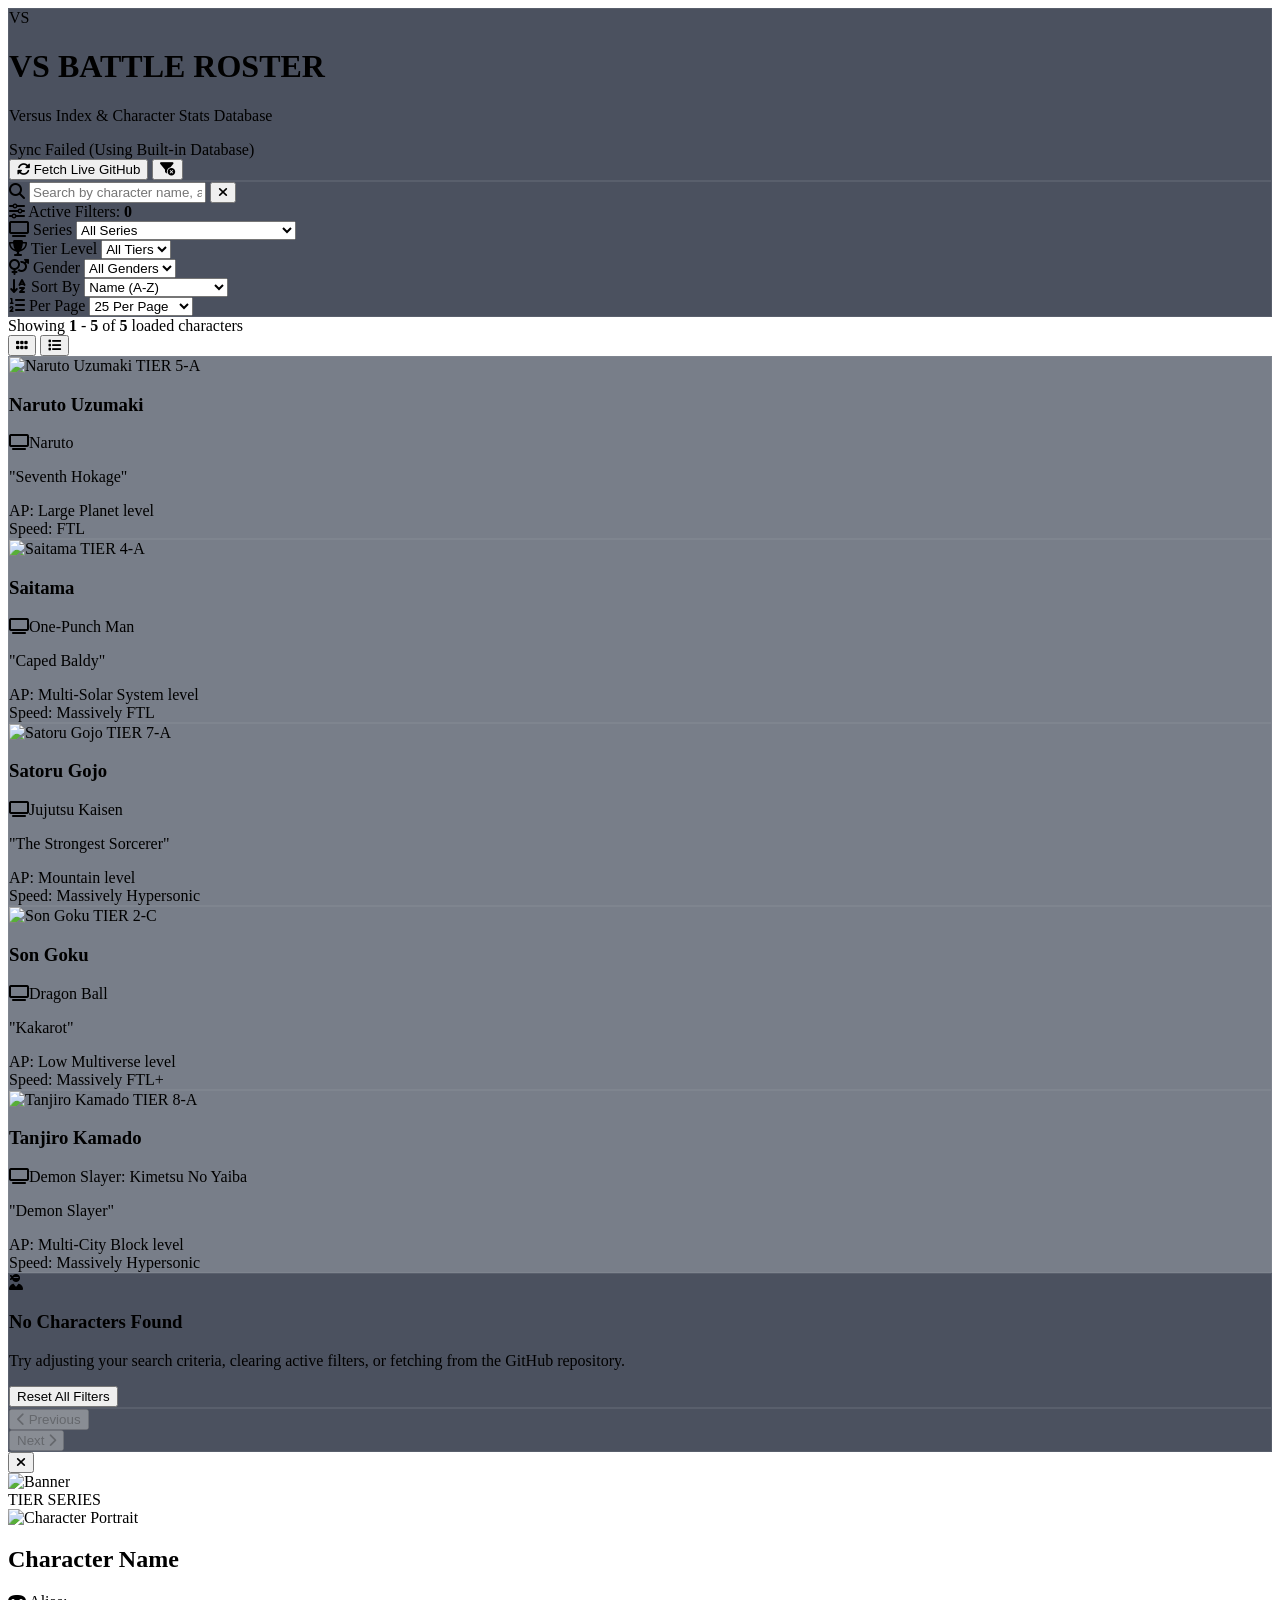
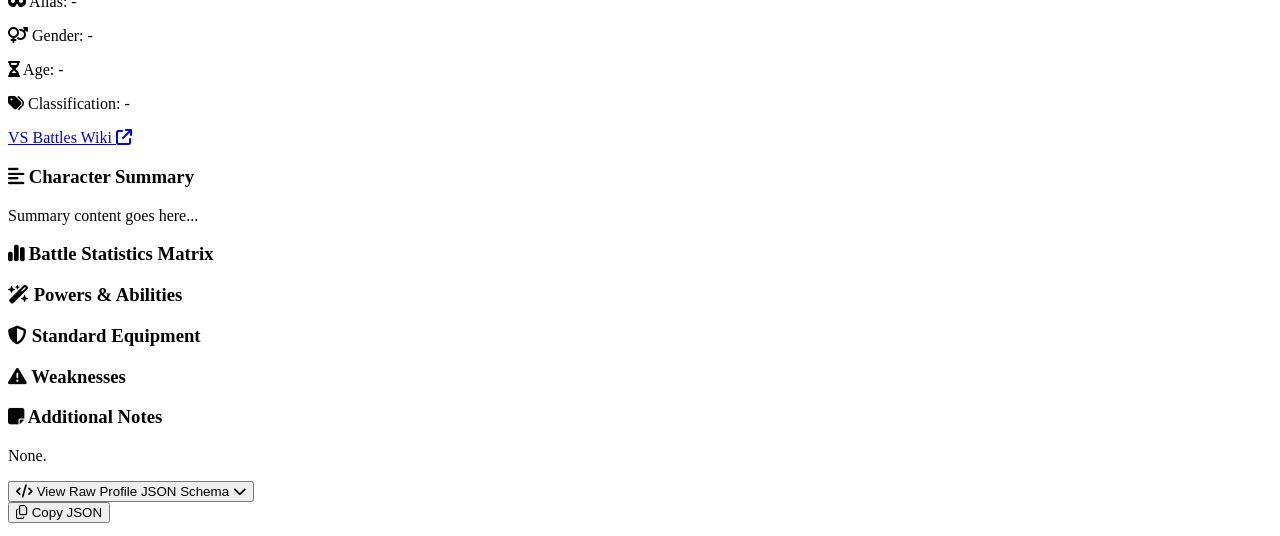
==== roster/index.html @ f18ead11 "roster page test" ====
<!DOCTYPE html>
<html lang="en" class="dark">
<head>
    <meta charset="UTF-8">
    <meta name="viewport" content="width=device-width, initial-scale=1.0">
    <title>VS Battle - Character Roster Database</title>
    <script src="https://cdn.tailwindcss.com"></script>
    <link rel="stylesheet" href="https://cdnjs.cloudflare.com/ajax/libs/font-awesome/6.4.0/css/all.min.css">
    <link rel="preconnect" href="https://fonts.googleapis.com">
    <link rel="preconnect" href="https://fonts.gstatic.com" crossorigin>
    <link href="https://fonts.googleapis.com/css2?family=Inter:wght@300;400;500;600;700;800&family=Orbitron:wght@600;800;900&family=Rajdhani:wght@500;600;700&display=swap" rel="stylesheet">
    
    <script>
        tailwind.config = {
            darkMode: 'class',
            theme: {
                extend: {
                    colors: {
                        brand: {
                            50: '#f0f6ff',
                            100: '#e0edff',
                            500: '#3b82f6',
                            600: '#2563eb',
                            700: '#1d4ed8',
                            900: '#0f172a',
                            950: '#030712'
                        },
                        tier: {
                            boundless: '#dc2626',
                            outerversal: '#eab308',
                            hyperversal: '#f59e0b',
                            multiversal: '#a855f7',
                            universal: '#6366f1',
                            stellar: '#06b6d4',
                            planetary: '#10b981',
                            tectonic: '#84cc16',
                            urban: '#eab308',
                            building: '#f97316',
                            human: '#94a3b8'
                        }
                    },
                    fontFamily: {
                        sans: ['Inter', 'sans-serif'],
                        display: ['Orbitron', 'sans-serif'],
                        tech: ['Rajdhani', 'sans-serif']
                    }
                }
            }
        }
    </script>
    
    <style>
        .custom-scrollbar::-webkit-scrollbar {
            width: 6px;
            height: 6px;
        }
        .custom-scrollbar::-webkit-scrollbar-track {
            background: rgba(15, 23, 42, 0.6);
        }
        .custom-scrollbar::-webkit-scrollbar-thumb {
            background: #334155;
            border-radius: 4px;
        }
        .custom-scrollbar::-webkit-scrollbar-thumb:hover {
            background: #475569;
        }
        .glass-panel {
            background: rgba(15, 23, 42, 0.75);
            backdrop-filter: blur(12px);
            -webkit-backdrop-filter: blur(12px);
            border: 1px solid rgba(255, 255, 255, 0.08);
        }
        .glass-card {
            background: rgba(30, 41, 59, 0.6);
            backdrop-filter: blur(8px);
            border: 1px solid rgba(255, 255, 255, 0.05);
            transition: all 0.25s cubic-bezier(0.4, 0, 0.2, 1);
        }
        .glass-card:hover {
            transform: translateY(-4px);
            border-color: rgba(59, 130, 246, 0.4);
            box-shadow: 0 12px 24px -10px rgba(0, 0, 0, 0.5), 0 0 15px -3px rgba(59, 130, 246, 0.2);
        }
        .text-glow {
            text-shadow: 0 0 10px rgba(59, 130, 246, 0.5);
        }
        .modal-enter {
            animation: modalIn 0.25s ease-out forwards;
        }
        @keyframes modalIn {
            from { opacity: 0; transform: scale(0.95); }
            to { opacity: 1; transform: scale(1); }
        }
    </style>
</head>
<body class="bg-slate-950 text-slate-100 min-h-screen flex flex-col font-sans selection:bg-blue-600 selection:text-white">

    <!-- Top Navigation Header -->
    <header class="sticky top-0 z-30 glass-panel border-b border-slate-800 px-4 lg:px-8 py-3">
        <div class="max-w-7xl mx-auto flex flex-col sm:flex-row items-center justify-between gap-4">
            <!-- Brand Logo & Title -->
            <div class="flex items-center gap-3">
                <div class="w-10 h-10 rounded-xl bg-gradient-to-tr from-blue-600 to-indigo-500 flex items-center justify-center text-white shadow-lg shadow-blue-500/20 font-bold text-xl font-display">
                    VS
                </div>
                <div>
                    <h1 class="text-xl font-extrabold tracking-wider font-display bg-clip-text text-transparent bg-gradient-to-r from-blue-400 via-indigo-300 to-purple-400">
                        VS BATTLE <span class="text-xs font-semibold px-2 py-0.5 rounded bg-blue-500/10 text-blue-400 border border-blue-500/20 ml-1">ROSTER</span>
                    </h1>
                    <p class="text-xs text-slate-400">Versus Index & Character Stats Database</p>
                </div>
            </div>

            <!-- GitHub Sync & Control Actions -->
            <div class="flex items-center gap-3 w-full sm:w-auto justify-end">
                <div id="repoStatus" class="hidden sm:flex items-center gap-2 text-xs px-3 py-1.5 rounded-lg bg-slate-800/80 border border-slate-700/60 text-slate-300">
                    <span id="syncDot" class="w-2 h-2 rounded-full bg-emerald-500 animate-pulse"></span>
                    <span id="syncText">Database Ready</span>
                </div>
                
                <button id="fetchGithubBtn" class="flex items-center gap-2 px-3.5 py-1.5 text-xs font-medium rounded-lg bg-blue-600 hover:bg-blue-500 text-white transition-all shadow-md shadow-blue-600/20 active:scale-95">
                    <i class="fa-solid fa-rotate text-xs" id="fetchIcon"></i>
                    <span>Fetch Live GitHub</span>
                </button>

                <button id="resetFiltersBtn" title="Reset All Filters" class="px-3 py-1.5 text-xs font-medium rounded-lg bg-slate-800 hover:bg-slate-700 text-slate-300 border border-slate-700 transition">
                    <i class="fa-solid fa-filter-circle-xmark"></i>
                </button>
            </div>
        </div>
    </header>

    <main class="flex-1 max-w-7xl w-full mx-auto px-4 lg:px-8 py-6 space-y-6">

        <!-- Controls Section: Search, Filters, Sorting & Display Options -->
        <section class="glass-panel rounded-2xl p-4 lg:p-6 space-y-4 shadow-xl">
            <!-- Search & Quick Info Bar -->
            <div class="flex flex-col lg:flex-row gap-4 items-stretch lg:items-center justify-between">
                <!-- Search Box -->
                <div class="relative flex-1">
                    <i class="fa-solid fa-magnifying-glass absolute left-4 top-1/2 -translate-y-1/2 text-slate-400"></i>
                    <input type="text" id="searchInput" placeholder="Search by character name, alias, series, or abilities..." 
                        class="w-full pl-11 pr-10 py-3 rounded-xl bg-slate-900/90 border border-slate-700 text-slate-100 placeholder-slate-500 text-sm focus:outline-none focus:border-blue-500 focus:ring-2 focus:ring-blue-500/20 transition-all">
                    <button id="clearSearchBtn" class="hidden absolute right-3 top-1/2 -translate-y-1/2 text-slate-500 hover:text-slate-300 p-1">
                        <i class="fa-solid fa-xmark"></i>
                    </button>
                </div>

                <!-- Active Filters Counter Badge -->
                <div class="flex items-center gap-2 text-xs text-slate-400 bg-slate-900/60 px-3 py-2 rounded-xl border border-slate-800 self-start lg:self-auto">
                    <i class="fa-solid fa-sliders text-blue-400"></i>
                    <span>Active Filters: <strong id="activeFilterCount" class="text-blue-400">0</strong></span>
                </div>
            </div>

            <!-- Filter Dropdowns Grid -->
            <div class="grid grid-cols-1 sm:grid-cols-2 lg:grid-cols-5 gap-3 pt-2 border-t border-slate-800/80">
                
                <!-- Series Filter -->
                <div>
                    <label class="block text-xs font-medium text-slate-400 mb-1">
                        <i class="fa-solid fa-tv mr-1 text-slate-500"></i> Series
                    </label>
                    <select id="seriesFilter" class="w-full py-2 px-3 rounded-lg bg-slate-900 border border-slate-700 text-slate-200 text-xs focus:outline-none focus:border-blue-500">
                        <option value="">All Series</option>
                    </select>
                </div>

                <!-- Tier Filter -->
                <div>
                    <label class="block text-xs font-medium text-slate-400 mb-1">
                        <i class="fa-solid fa-trophy mr-1 text-slate-500"></i> Tier Level
                    </label>
                    <select id="tierFilter" class="w-full py-2 px-3 rounded-lg bg-slate-900 border border-slate-700 text-slate-200 text-xs focus:outline-none focus:border-blue-500">
                        <option value="">All Tiers</option>
                    </select>
                </div>

                <!-- Gender Filter -->
                <div>
                    <label class="block text-xs font-medium text-slate-400 mb-1">
                        <i class="fa-solid fa-venus-mars mr-1 text-slate-500"></i> Gender
                    </label>
                    <select id="genderFilter" class="w-full py-2 px-3 rounded-lg bg-slate-900 border border-slate-700 text-slate-200 text-xs focus:outline-none focus:border-blue-500">
                        <option value="">All Genders</option>
                    </select>
                </div>

                <!-- Sort By -->
                <div>
                    <label class="block text-xs font-medium text-slate-400 mb-1">
                        <i class="fa-solid fa-arrow-down-a-z mr-1 text-slate-500"></i> Sort By
                    </label>
                    <select id="sortBySelect" class="w-full py-2 px-3 rounded-lg bg-slate-900 border border-slate-700 text-slate-200 text-xs focus:outline-none focus:border-blue-500">
                        <option value="name-asc">Name (A-Z)</option>
                        <option value="name-desc">Name (Z-A)</option>
                        <option value="tier-asc">Tier (Strongest First)</option>
                        <option value="tier-desc">Tier (Weakest First)</option>
                        <option value="series-asc">Series (A-Z)</option>
                    </select>
                </div>

                <!-- Items Per Page -->
                <div>
                    <label class="block text-xs font-medium text-slate-400 mb-1">
                        <i class="fa-solid fa-list-ol mr-1 text-slate-500"></i> Per Page
                    </label>
                    <select id="perPageSelect" class="w-full py-2 px-3 rounded-lg bg-slate-900 border border-slate-700 text-slate-200 text-xs focus:outline-none focus:border-blue-500">
                        <option value="25" selected>25 Per Page</option>
                        <option value="50">50 Per Page</option>
                        <option value="75">75 Per Page</option>
                        <option value="100">100 Per Page</option>
                        <option value="150">150 Per Page</option>
                        <option value="200">200 Per Page</option>
                    </select>
                </div>

            </div>

            <!-- Active Filter Badges Container -->
            <div id="filterChips" class="flex flex-wrap gap-2 pt-1 min-h-[28px]"></div>
        </section>

        <!-- Roster Status Header Bar -->
        <div class="flex flex-col sm:flex-row sm:items-center justify-between gap-3 px-1 text-xs text-slate-400">
            <div>
                Showing <strong id="showingStart" class="text-slate-200">0</strong> - <strong id="showingEnd" class="text-slate-200">0</strong> of <strong id="totalCharacters" class="text-blue-400">0</strong> loaded characters
            </div>
            
            <div class="flex items-center gap-3">
                <div class="flex items-center bg-slate-900 rounded-lg p-1 border border-slate-800">
                    <button id="viewGridBtn" class="px-2.5 py-1 rounded text-blue-400 bg-slate-800 transition" title="Grid View">
                        <i class="fa-solid fa-grip"></i>
                    </button>
                    <button id="viewCompactBtn" class="px-2.5 py-1 rounded text-slate-400 hover:text-slate-200 transition" title="Compact List View">
                        <i class="fa-solid fa-list"></i>
                    </button>
                </div>
            </div>
        </div>

        <!-- Character Grid Display Container -->
        <div id="characterGrid" class="grid grid-cols-1 sm:grid-cols-2 md:grid-cols-3 lg:grid-cols-4 xl:grid-cols-5 gap-4">
            <!-- Cards populated dynamically -->
        </div>

        <!-- Empty State View -->
        <div id="emptyState" class="hidden text-center py-16 glass-panel rounded-2xl">
            <i class="fa-solid fa-user-ninja text-5xl text-slate-600 mb-3"></i>
            <h3 class="text-lg font-semibold text-slate-300">No Characters Found</h3>
            <p class="text-xs text-slate-500 max-w-sm mx-auto mt-1 mb-4">Try adjusting your search criteria, clearing active filters, or fetching from the GitHub repository.</p>
            <button id="emptyResetBtn" class="px-4 py-2 text-xs font-semibold text-white bg-blue-600 rounded-lg hover:bg-blue-500 transition">
                Reset All Filters
            </button>
        </div>

        <!-- Pagination Controls -->
        <div id="paginationContainer" class="flex flex-col sm:flex-row items-center justify-between gap-4 glass-panel rounded-xl p-4 border border-slate-800">
            <button id="prevPageBtn" class="w-full sm:w-auto px-4 py-2 rounded-lg bg-slate-900 border border-slate-700 text-xs font-medium text-slate-300 hover:bg-slate-800 hover:text-white disabled:opacity-40 disabled:cursor-not-allowed transition flex items-center justify-center gap-2">
                <i class="fa-solid fa-chevron-left"></i> Previous
            </button>

            <div id="pageNumbers" class="flex items-center gap-1.5 overflow-x-auto max-w-full py-1 custom-scrollbar">
                <!-- Page buttons populated by JS -->
            </div>

            <button id="nextPageBtn" class="w-full sm:w-auto px-4 py-2 rounded-lg bg-slate-900 border border-slate-700 text-xs font-medium text-slate-300 hover:bg-slate-800 hover:text-white disabled:opacity-40 disabled:cursor-not-allowed transition flex items-center justify-center gap-2">
                Next <i class="fa-solid fa-chevron-right"></i>
            </button>
        </div>

    </main>

    <!-- Full Character Profile Modal -->
    <div id="characterModal" class="fixed inset-0 z-50 hidden bg-slate-950/80 backdrop-blur-md flex items-center justify-center p-3 sm:p-6 overflow-y-auto">
        <div class="relative w-full max-w-4xl bg-slate-900 border border-slate-700/80 rounded-2xl shadow-2xl overflow-hidden my-auto max-h-[92vh] flex flex-col modal-enter">
            
            <!-- Close Modal Button -->
            <button id="closeModalBtn" class="absolute top-4 right-4 z-20 w-9 h-9 rounded-full bg-slate-950/70 border border-slate-700 text-slate-300 hover:text-white hover:bg-slate-800 flex items-center justify-center transition shadow-lg">
                <i class="fa-solid fa-xmark text-lg"></i>
            </button>

            <!-- Banner Header Area -->
            <div class="relative h-48 sm:h-56 bg-slate-950 flex-shrink-0 overflow-hidden">
                <img id="modalBanner" src="" alt="Banner" class="w-full h-full object-cover object-top opacity-60 filter brightness-90">
                <div class="absolute inset-0 bg-gradient-to-t from-slate-900 via-slate-900/40 to-transparent"></div>
                
                <!-- Quick Badge overlay -->
                <div class="absolute bottom-4 left-6 sm:left-8 flex flex-wrap items-center gap-2 z-10">
                    <span id="modalTierBadge" class="px-3 py-1 rounded-md text-xs font-bold font-tech uppercase tracking-wider text-white shadow-md border border-white/20">
                        TIER
                    </span>
                    <span id="modalSeriesBadge" class="px-3 py-1 rounded-md text-xs font-semibold bg-slate-950/80 text-blue-300 border border-blue-500/30">
                        SERIES
                    </span>
                </div>
            </div>

            <!-- Modal Content Scrollable Area -->
            <div class="p-6 sm:p-8 space-y-6 overflow-y-auto custom-scrollbar flex-1 bg-slate-900/95">
                
                <!-- Main Header Info (Portrait & Basic Meta) -->
                <div class="flex flex-col sm:flex-row gap-6 items-start -mt-16 sm:-mt-20 relative z-10">
                    <!-- Character Portrait Image -->
                    <div class="relative group flex-shrink-0">
                        <img id="modalPortrait" src="" alt="Character Portrait" class="w-32 h-32 sm:w-40 sm:h-40 rounded-2xl object-cover object-top border-4 border-slate-800 bg-slate-950 shadow-2xl">
                    </div>

                    <!-- Name & Sub-details -->
                    <div class="flex-1 space-y-1 pt-2 sm:pt-14">
                        <h2 id="modalName" class="text-2xl sm:text-3xl font-extrabold font-display text-white tracking-wide">
                            Character Name
                        </h2>
                        <div class="flex flex-wrap items-center gap-x-4 gap-y-1 text-xs text-slate-400">
                            <p id="modalAlias" class="text-slate-300"><i class="fa-solid fa-mask text-blue-400 mr-1.5"></i> Alias: <span>-</span></p>
                            <p id="modalGender"><i class="fa-solid fa-venus-mars text-blue-400 mr-1.5"></i> Gender: <span>-</span></p>
                            <p id="modalAge"><i class="fa-solid fa-hourglass-half text-blue-400 mr-1.5"></i> Age: <span>-</span></p>
                        </div>
                        <p id="modalClassification" class="text-xs text-indigo-300 mt-2 flex items-center gap-1.5">
                            <i class="fa-solid fa-tags text-indigo-400"></i> Classification: <span>-</span>
                        </p>
                    </div>

                    <!-- Source Link -->
                    <div class="sm:self-end">
                        <a id="modalSourceUrl" href="#" target="_blank" rel="noopener noreferrer" class="inline-flex items-center gap-2 px-3 py-1.5 rounded-lg text-xs font-medium bg-blue-600/20 text-blue-300 border border-blue-500/30 hover:bg-blue-600 hover:text-white transition">
                            <span>VS Battles Wiki</span>
                            <i class="fa-solid fa-arrow-up-right-from-square text-xs"></i>
                        </a>
                    </div>
                </div>

                <!-- Character Summary -->
                <div class="space-y-2">
                    <h3 class="text-xs font-bold uppercase tracking-wider text-slate-400 flex items-center gap-2">
                        <i class="fa-solid fa-align-left text-blue-400"></i> Character Summary
                    </h3>
                    <p id="modalSummary" class="text-sm text-slate-300 leading-relaxed bg-slate-950/60 p-4 rounded-xl border border-slate-800">
                        Summary content goes here...
                    </p>
                </div>

                <!-- Detailed Stats Matrix Grid (All 14 parameters) -->
                <div class="space-y-3">
                    <h3 class="text-xs font-bold uppercase tracking-wider text-slate-400 flex items-center gap-2">
                        <i class="fa-solid fa-chart-simple text-blue-400"></i> Battle Statistics Matrix
                    </h3>
                    
                    <div id="modalStatsGrid" class="grid grid-cols-1 md:grid-cols-2 gap-3 text-xs">
                        <!-- Stat items rendered dynamically -->
                    </div>
                </div>

                <!-- Abilities & Powers Section -->
                <div class="space-y-2">
                    <h3 class="text-xs font-bold uppercase tracking-wider text-slate-400 flex items-center gap-2">
                        <i class="fa-solid fa-wand-magic-sparkles text-blue-400"></i> Powers & Abilities
                    </h3>
                    <div id="modalAbilities" class="flex flex-wrap gap-2">
                        <!-- Ability badges -->
                    </div>
                </div>

                <!-- Equipment & Weaknesses Two-Column Grid -->
                <div class="grid grid-cols-1 md:grid-cols-2 gap-4">
                    <!-- Equipment -->
                    <div class="space-y-2">
                        <h3 class="text-xs font-bold uppercase tracking-wider text-slate-400 flex items-center gap-2">
                            <i class="fa-solid fa-shield-halved text-blue-400"></i> Standard Equipment
                        </h3>
                        <div id="modalEquipment" class="flex flex-wrap gap-2">
                            <!-- Equipment tags -->
                        </div>
                    </div>

                    <!-- Weaknesses -->
                    <div class="space-y-2">
                        <h3 class="text-xs font-bold uppercase tracking-wider text-slate-400 flex items-center gap-2">
                            <i class="fa-solid fa-triangle-exclamation text-amber-400"></i> Weaknesses
                        </h3>
                        <div id="modalWeaknesses" class="space-y-1 text-xs text-slate-300 bg-slate-950/50 p-3 rounded-xl border border-slate-800/80">
                            <!-- Weaknesses list -->
                        </div>
                    </div>
                </div>

                <!-- Notes & Metadata -->
                <div class="space-y-2 pt-2 border-t border-slate-800">
                    <h3 class="text-xs font-bold uppercase tracking-wider text-slate-400 flex items-center gap-2">
                        <i class="fa-solid fa-note-sticky text-blue-400"></i> Additional Notes
                    </h3>
                    <p id="modalNotes" class="text-xs text-slate-400 italic bg-slate-950/40 p-3 rounded-lg border border-slate-800">
                        None.
                    </p>
                </div>

                <!-- Raw JSON Accordion -->
                <div class="pt-2">
                    <button id="toggleJsonBtn" class="text-xs text-slate-500 hover:text-slate-300 flex items-center gap-2 transition">
                        <i class="fa-solid fa-code"></i> View Raw Profile JSON Schema
                        <i class="fa-solid fa-chevron-down text-[10px]" id="jsonChevron"></i>
                    </button>
                    <div id="jsonContainer" class="hidden mt-3 relative">
                        <button id="copyJsonBtn" class="absolute top-2 right-2 px-2.5 py-1 text-[11px] bg-slate-800 hover:bg-slate-700 text-slate-300 rounded border border-slate-700">
                            <i class="fa-regular fa-copy mr-1"></i> Copy JSON
                        </button>
                        <pre id="modalJson" class="text-[11px] font-mono text-emerald-400 bg-slate-950 p-4 rounded-xl overflow-x-auto max-h-60 custom-scrollbar border border-slate-800"></pre>
                    </div>
                </div>

            </div>
        </div>
    </div>

    <script>
        // Built-in seed data with authentic character profiles matching the provided schema format
        const SEED_CHARACTERS = [
            {
                "id": "goku-dragon-ball",
                "name": "Son Goku",
                "alias": "Kakarot",
                "series": "Dragon Ball",
                "tier": "2-C",
                "portrait": "https://placehold.co/400x400/1e293b/3b82f6?text=Goku",
                "banner": "https://placehold.co/1200x400/0f172a/3b82f6?text=Dragon+Ball+Super",
                "sourceUrl": "https://vsbattles.fandom.com/wiki/Son_Goku_(Dragon_Ball)",
                "gender": "Male",
                "age": "40s",
                "classification": "Saiyan; Martial Artist",
                "summary": "Son Goku is the main protagonist of the Dragon Ball series. A Saiyan sent to Earth as a child, Goku grew up to become one of the universe's greatest defenders, continuously pushing his martial arts limits through battle.",
                "stats": {
                    "tier": "2-C",
                    "attackPotency": "Low Multiverse level",
                    "durability": "Low Multiverse level",
                    "attackSpeed": "Massively FTL+",
                    "combatSpeed": "Massively FTL+",
                    "reactionSpeed": "Massively FTL+",
                    "perceptionSpeed": "Massively FTL+",
                    "travelSpeed": "Massively FTL+",
                    "flightSpeed": "Massively FTL+",
                    "liftingStrength": "Multi-Stellar",
                    "strikingStrength": "Low Multiversal",
                    "stamina": "Extremely High",
                    "range": "Low Multiversal with Ki Attacks",
                    "intelligence": "Genius in Combat"
                },
                "abilities": [
                    "Superhuman Physical Characteristics",
                    "Master Martial Artist",
                    "Ki Manipulation",
                    "Flight",
                    "Teleportation (Instant Transmission)",
                    "Godly Ki",
                    "Ultra Instinct",
                    "Transformation"
                ],
                "equipment": ["Power Pole", "Senzu Beans"],
                "weaknesses": ["Gullible", "Can be caught off-guard if relaxed"],
                "notes": "Stats reflect Ultra Instinct / Dragon Ball Super Super Hero era."
            },
            {
                "id": "gojo-satoru-jujutsu-kaisen",
                "name": "Satoru Gojo",
                "alias": "The Strongest Sorcerer",
                "series": "Jujutsu Kaisen",
                "tier": "7-A",
                "portrait": "https://placehold.co/400x400/1e293b/818cf8?text=Gojo",
                "banner": "https://placehold.co/1200x400/0f172a/818cf8?text=Jujutsu+Kaisen",
                "sourceUrl": "https://vsbattles.fandom.com/wiki/Satoru_Gojo",
                "gender": "Male",
                "age": "28",
                "classification": "Human; Special Grade Jujutsu Sorcerer",
                "summary": "Satoru Gojo is one of the main protagonists of Jujutsu Kaisen. He is a special grade jujutsu sorcerer and widely recognized as the strongest in the world due to his Six Eyes and Limitless technique.",
                "stats": {
                    "tier": "7-A",
                    "attackPotency": "Mountain level",
                    "durability": "Mountain level (with Limitless defense)",
                    "attackSpeed": "Hypersonic+",
                    "combatSpeed": "Massively Hypersonic",
                    "reactionSpeed": "Massively Hypersonic",
                    "perceptionSpeed": "Massively Hypersonic",
                    "travelSpeed": "Hypersonic",
                    "flightSpeed": "Supersonic",
                    "liftingStrength": "Class G",
                    "strikingStrength": "Mountain Class",
                    "stamina": "Virtually Infinite (due to Six Eyes efficiency)",
                    "range": "Kilometers with Hollow Purple",
                    "intelligence": "High"
                },
                "abilities": [
                    "Limitless Cursed Technique",
                    "Infinity Barrier",
                    "Cursed Technique Reversal: Red",
                    "Cursed Technique Lapse: Blue",
                    "Hollow Technique: Purple",
                    "Domain Expansion: Unlimited Void",
                    "Six Eyes",
                    "Reverse Cursed Technique"
                ],
                "equipment": ["Blindfold"],
                "weaknesses": ["Cannot use Unlimited Void near allies without harming them."],
                "notes": "Domain Expansion overloads brain with infinite information."
            },
            {
                "id": "naruto-uzumaki-shippuden",
                "name": "Naruto Uzumaki",
                "alias": "Seventh Hokage",
                "series": "Naruto",
                "tier": "5-A",
                "portrait": "https://placehold.co/400x400/1e293b/f59e0b?text=Naruto",
                "banner": "https://placehold.co/1200x400/0f172a/f59e0b?text=Naruto+Shippuden",
                "sourceUrl": "https://vsbattles.fandom.com/wiki/Naruto_Uzumaki",
                "gender": "Male",
                "age": "32",
                "classification": "Human; Shinobi; Hokage",
                "summary": "Naruto Uzumaki is the titular protagonist of the Naruto series. As a jinchuriki of the Nine-Tails Kurama, he overcame hatred to become a legendary ninja and Hokage.",
                "stats": {
                    "tier": "5-A",
                    "attackPotency": "Large Planet level",
                    "durability": "Large Planet level",
                    "attackSpeed": "Relativistic+",
                    "combatSpeed": "FTL",
                    "reactionSpeed": "FTL",
                    "perceptionSpeed": "FTL",
                    "travelSpeed": "Relativistic",
                    "flightSpeed": "Relativistic",
                    "liftingStrength": "Class T",
                    "strikingStrength": "Large Planet Class",
                    "stamina": "Superhuman",
                    "range": "Planetary",
                    "intelligence": "Combat Genius"
                },
                "abilities": [
                    "Shadow Clone Technique",
                    "Rasengan Variants",
                    "Sage Mode",
                    "Nine-Tails Chakra Mode",
                    "Six Paths Sage Mode",
                    "Baryon Mode",
                    "Sensory Abilities"
                ],
                "equipment": ["Kunai", "Shuriken"],
                "weaknesses": ["Baryon Mode rapidly consumes Kurama's life force."],
                "notes": "Peak power measured during Six Paths and Baryon Mode."
            },
            {
                "id": "saitama-one-punch-man",
                "name": "Saitama",
                "alias": "Caped Baldy",
                "series": "One-Punch Man",
                "tier": "4-A",
                "portrait": "https://placehold.co/400x400/1e293b/eab308?text=Saitama",
                "banner": "https://placehold.co/1200x400/0f172a/eab308?text=One+Punch+Man",
                "sourceUrl": "https://vsbattles.fandom.com/wiki/Saitama",
                "gender": "Male",
                "age": "25",
                "classification": "Human; Hero",
                "summary": "Saitama is the main protagonist of One-Punch Man. He is an unassumingly powerful hero who can defeat virtually any opponent with a single punch due to breaking his physical limiter.",
                "stats": {
                    "tier": "4-A",
                    "attackPotency": "Multi-Solar System level",
                    "durability": "Multi-Solar System level",
                    "attackSpeed": "Massively FTL",
                    "combatSpeed": "Massively FTL",
                    "reactionSpeed": "Massively FTL",
                    "perceptionSpeed": "Massively FTL",
                    "travelSpeed": "Massively FTL",
                    "flightSpeed": "N/A (Super Jumps)",
                    "liftingStrength": "Multi-Stellar",
                    "strikingStrength": "Multi-Solar System Class",
                    "stamina": "Limitless",
                    "range": "Interstellar with Serious Punch",
                    "intelligence": "Average"
                },
                "abilities": [
                    "Broken Limiter",
                    "Exponential Growth",
                    "Non-Physical Interaction",
                    "Superhuman Speed",
                    "Vacuum Survival",
                    "Serious Series Moves"
                ],
                "equipment": ["Hero Costume"],
                "weaknesses": ["Boredom", "Lacks martial arts technique"],
                "notes": "Grows exponentially stronger in response to emotional surges."
            },
            {
                "id": "tanjiro-kamado-demon-slayer",
                "name": "Tanjiro Kamado",
                "alias": "Demon Slayer",
                "series": "Demon Slayer: Kimetsu No Yaiba",
                "tier": "8-A",
                "portrait": "https://placehold.co/400x400/1e293b/10b981?text=Tanjiro",
                "banner": "https://placehold.co/1200x400/0f172a/10b981?text=Demon+Slayer",
                "sourceUrl": "https://vsbattles.fandom.com/wiki/Tanjiro_Kamado",
                "gender": "Male",
                "age": "16",
                "classification": "Human; Demon Slayer",
                "summary": "Tanjiro Kamado is the main protagonist of Demon Slayer. After his family was slaughtered by Muzan and his sister transformed into a demon, he joined the Demon Slayer Corps.",
                "stats": {
                    "tier": "8-A",
                    "attackPotency": "Multi-City Block level",
                    "durability": "Multi-City Block level",
                    "attackSpeed": "Hypersonic+",
                    "combatSpeed": "Massively Hypersonic",
                    "reactionSpeed": "Massively Hypersonic",
                    "perceptionSpeed": "Massively Hypersonic",
                    "travelSpeed": "Superhuman",
                    "flightSpeed": "unknown",
                    "liftingStrength": "Class 25",
                    "strikingStrength": "Multi-City Block level",
                    "stamina": "Extremely High",
                    "range": "Extended Melee Range",
                    "intelligence": "Above Average"
                },
                "abilities": [
                    "Water Breathing",
                    "Sun Breathing (Hinokami Kagura)",
                    "Demon Slayer Mark",
                    "Transparent World",
                    "Selfless State",
                    "Enhanced Smell"
                ],
                "equipment": ["Nichirin Sword", "Wooden Box"],
                "weaknesses": ["Sun Breathing causes stamina exhaustion if overused."],
                "notes": "Demon Slayer Mark unlocks peak capabilities."
            }
        ];

        // Global Application State
        let characterDatabase = [...SEED_CHARACTERS];
        let filteredCharacters = [];
        let currentPage = 1;
        let itemsPerPage = 25;
        let currentView = 'grid'; // 'grid' or 'compact'

        // Filter State
        const filterState = {
            search: '',
            series: '',
            tier: '',
            gender: '',
            sortBy: 'name-asc'
        };

        // DOM References
        const characterGrid = document.getElementById('characterGrid');
        const emptyState = document.getElementById('emptyState');
        const searchInput = document.getElementById('searchInput');
        const clearSearchBtn = document.getElementById('clearSearchBtn');
        const seriesFilter = document.getElementById('seriesFilter');
        const tierFilter = document.getElementById('tierFilter');
        const genderFilter = document.getElementById('genderFilter');
        const sortBySelect = document.getElementById('sortBySelect');
        const perPageSelect = document.getElementById('perPageSelect');
        const activeFilterCount = document.getElementById('activeFilterCount');
        const filterChips = document.getElementById('filterChips');
        const resetFiltersBtn = document.getElementById('resetFiltersBtn');
        const emptyResetBtn = document.getElementById('emptyResetBtn');

        // Pagination DOM
        const showingStart = document.getElementById('showingStart');
        const showingEnd = document.getElementById('showingEnd');
        const totalCharacters = document.getElementById('totalCharacters');
        const prevPageBtn = document.getElementById('prevPageBtn');
        const nextPageBtn = document.getElementById('nextPageBtn');
        const pageNumbers = document.getElementById('pageNumbers');

        // View Toggle
        const viewGridBtn = document.getElementById('viewGridBtn');
        const viewCompactBtn = document.getElementById('viewCompactBtn');

        // Modal DOM
        const characterModal = document.getElementById('characterModal');
        const closeModalBtn = document.getElementById('closeModalBtn');
        const modalBanner = document.getElementById('modalBanner');
        const modalPortrait = document.getElementById('modalPortrait');
        const modalName = document.getElementById('modalName');
        const modalAlias = document.getElementById('modalAlias');
        const modalGender = document.getElementById('modalGender');
        const modalAge = document.getElementById('modalAge');
        const modalClassification = document.getElementById('modalClassification');
        const modalSourceUrl = document.getElementById('modalSourceUrl');
        const modalTierBadge = document.getElementById('modalTierBadge');
        const modalSeriesBadge = document.getElementById('modalSeriesBadge');
        const modalSummary = document.getElementById('modalSummary');
        const modalStatsGrid = document.getElementById('modalStatsGrid');
        const modalAbilities = document.getElementById('modalAbilities');
        const modalEquipment = document.getElementById('modalEquipment');
        const modalWeaknesses = document.getElementById('modalWeaknesses');
        const modalNotes = document.getElementById('modalNotes');
        const toggleJsonBtn = document.getElementById('toggleJsonBtn');
        const jsonContainer = document.getElementById('jsonContainer');
        const modalJson = document.getElementById('modalJson');
        const copyJsonBtn = document.getElementById('copyJsonBtn');

        // Sync GitHub DOM
        const fetchGithubBtn = document.getElementById('fetchGithubBtn');
        const syncText = document.getElementById('syncText');
        const syncDot = document.getElementById('syncDot');

        // Tier Color Class Mapper
        function getTierBadgeClass(tier) {
            if (!tier) return 'bg-slate-700 text-slate-200';
            const t = tier.toUpperCase();
            if (t.startsWith('0')) return 'bg-gradient-to-r from-red-600 to-red-950 text-white border-red-500';
            if (t.startsWith('1')) return 'bg-gradient-to-r from-amber-500 to-yellow-600 text-slate-950 border-yellow-300 font-extrabold';
            if (t.startsWith('2')) return 'bg-gradient-to-r from-purple-600 to-indigo-600 text-white border-purple-400';
            if (t.startsWith('3')) return 'bg-gradient-to-r from-indigo-600 to-blue-600 text-white border-blue-400';
            if (t.startsWith('4')) return 'bg-gradient-to-r from-cyan-600 to-teal-600 text-white border-cyan-400';
            if (t.startsWith('5')) return 'bg-gradient-to-r from-emerald-600 to-teal-700 text-white border-emerald-400';
            if (t.startsWith('6')) return 'bg-gradient-to-r from-lime-600 to-emerald-600 text-white border-lime-400';
            if (t.startsWith('7')) return 'bg-gradient-to-r from-yellow-600 to-amber-600 text-white border-amber-400';
            if (t.startsWith('8')) return 'bg-gradient-to-r from-orange-600 to-amber-600 text-white border-orange-400';
            if (t.startsWith('9')) return 'bg-gradient-to-r from-amber-700 to-orange-800 text-white border-amber-500';
            return 'bg-slate-800 text-slate-300 border-slate-600';
        }

        // Initialize Application
        function initApp() {
            populateFilterOptions();
            applyFiltersAndRender();
            setupEventListeners();
        }

        // Populate Dropdowns Dynamically from Database
        function populateFilterOptions() {
            // Series
            const seriesSet = new Set(characterDatabase.map(c => c.series).filter(Boolean));
            seriesFilter.innerHTML = '<option value="">All Series</option>' + 
                Array.from(seriesSet).sort().map(s => `<option value="${escapeHtml(s)}">${escapeHtml(s)}</option>`).join('');

            // Tiers
            const tierSet = new Set(characterDatabase.map(c => c.tier).filter(Boolean));
            tierFilter.innerHTML = '<option value="">All Tiers</option>' + 
                Array.from(tierSet).sort().map(t => `<option value="${escapeHtml(t)}">Tier ${escapeHtml(t)}</option>`).join('');

            // Genders
            const genderSet = new Set(characterDatabase.map(c => c.gender).filter(Boolean));
            genderFilter.innerHTML = '<option value="">All Genders</option>' + 
                Array.from(genderSet).sort().map(g => `<option value="${escapeHtml(g)}">${escapeHtml(g)}</option>`).join('');
        }

        // Apply Filters, Sort, and Render Roster
        function applyFiltersAndRender() {
            let result = [...characterDatabase];

            // Search filter
            if (filterState.search) {
                const query = filterState.search.toLowerCase();
                result = result.filter(c => 
                    (c.name && c.name.toLowerCase().includes(query)) ||
                    (c.alias && c.alias.toLowerCase().includes(query)) ||
                    (c.series && c.series.toLowerCase().includes(query)) ||
                    (c.classification && c.classification.toLowerCase().includes(query)) ||
                    (c.abilities && c.abilities.some(a => a.toLowerCase().includes(query)))
                );
            }

            // Series filter
            if (filterState.series) {
                result = result.filter(c => c.series === filterState.series);
            }

            // Tier filter
            if (filterState.tier) {
                result = result.filter(c => c.tier === filterState.tier);
            }

            // Gender filter
            if (filterState.gender) {
                result = result.filter(c => c.gender === filterState.gender);
            }

            // Sorting logic
            result.sort((a, b) => {
                if (filterState.sortBy === 'name-asc') {
                    return (a.name || '').localeCompare(b.name || '');
                } else if (filterState.sortBy === 'name-desc') {
                    return (b.name || '').localeCompare(a.name || '');
                } else if (filterState.sortBy === 'tier-asc') {
                    return (a.tier || '').localeCompare(b.tier || '');
                } else if (filterState.sortBy === 'tier-desc') {
                    return (b.tier || '').localeCompare(a.tier || '');
                } else if (filterState.sortBy === 'series-asc') {
                    return (a.series || '').localeCompare(b.series || '');
                }
                return 0;
            });

            filteredCharacters = result;
            currentPage = 1;
            renderRosterPage();
            renderFilterChips();
        }

        // Render Paginated Character Grid
        function renderRosterPage() {
            totalCharacters.textContent = filteredCharacters.length;

            if (filteredCharacters.length === 0) {
                characterGrid.innerHTML = '';
                characterGrid.classList.add('hidden');
                emptyState.classList.remove('hidden');
                updatePaginationControls(0, 0, 0);
                return;
            }

            emptyState.classList.add('hidden');
            characterGrid.classList.remove('hidden');

            // Calculate pagination indices
            const total = filteredCharacters.length;
            const totalPages = Math.ceil(total / itemsPerPage) || 1;
            
            if (currentPage > totalPages) currentPage = totalPages;
            
            const startIdx = (currentPage - 1) * itemsPerPage;
            const endIdx = Math.min(startIdx + itemsPerPage, total);

            showingStart.textContent = total > 0 ? startIdx + 1 : 0;
            showingEnd.textContent = endIdx;

            const pageItems = filteredCharacters.slice(startIdx, endIdx);

            if (currentView === 'grid') {
                characterGrid.className = "grid grid-cols-1 sm:grid-cols-2 md:grid-cols-3 lg:grid-cols-4 xl:grid-cols-5 gap-4";
                characterGrid.innerHTML = pageItems.map(char => createCharacterCardHtml(char)).join('');
            } else {
                characterGrid.className = "flex flex-col space-y-2";
                characterGrid.innerHTML = pageItems.map(char => createCharacterCompactHtml(char)).join('');
            }

            updatePaginationControls(totalPages, startIdx, endIdx);
        }

        // Create Grid Card HTML
        function createCharacterCardHtml(char) {
            const tierBadgeStyle = getTierBadgeClass(char.tier);
            const portraitUrl = resolveImageUrl(char.portrait, char.name);

            return `
                <div onclick="openCharacterModal('${escapeHtml(char.id)}')" 
                    class="glass-card rounded-2xl p-3.5 flex flex-col justify-between cursor-pointer group relative overflow-hidden">
                    
                    <div class="space-y-3">
                        <!-- Card Image Header -->
                        <div class="relative w-full aspect-square rounded-xl overflow-hidden bg-slate-950 border border-slate-800">
                            <img src="${portraitUrl}" alt="${escapeHtml(char.name)}" 
                                class="w-full h-full object-cover object-top group-hover:scale-105 transition-transform duration-300"
                                onerror="this.onerror=null; this.src='https://placehold.co/400x400/1e293b/94a3b8?text=${encodeURIComponent(char.name)}';">
                            
                            <!-- Tier Badge Overlay -->
                            <span class="absolute top-2 left-2 px-2.5 py-0.5 rounded-md text-[10px] font-extrabold tracking-wider font-tech border shadow-lg ${tierBadgeStyle}">
                                TIER ${escapeHtml(char.tier || 'N/A')}
                            </span>
                        </div>

                        <!-- Info Header -->
                        <div>
                            <h3 class="font-bold text-sm text-slate-100 group-hover:text-blue-400 transition-colors line-clamp-1">
                                ${escapeHtml(char.name)}
                            </h3>
                            <p class="text-[11px] text-slate-400 line-clamp-1">
                                <i class="fa-solid fa-tv text-[10px] mr-1 text-slate-500"></i>${escapeHtml(char.series || 'Unknown')}
                            </p>
                            ${char.alias ? `<p class="text-[10px] text-slate-500 line-clamp-1 italic">"${escapeHtml(char.alias)}"` : ''}
                        </div>
                    </div>

                    <!-- Mini Stat Summary -->
                    <div class="mt-3 pt-2.5 border-t border-slate-800/80 flex flex-col gap-1 text-[11px] text-slate-400">
                        <div class="flex justify-between items-center">
                            <span class="text-[10px] text-slate-500 uppercase font-semibold">AP:</span>
                            <span class="text-slate-200 font-medium line-clamp-1 max-w-[120px] text-right">${escapeHtml(char.stats?.attackPotency || 'N/A')}</span>
                        </div>
                        <div class="flex justify-between items-center">
                            <span class="text-[10px] text-slate-500 uppercase font-semibold">Speed:</span>
                            <span class="text-slate-200 font-medium line-clamp-1 max-w-[120px] text-right">${escapeHtml(char.stats?.combatSpeed || 'N/A')}</span>
                        </div>
                    </div>
                </div>
            `;
        }

        // Create Compact List HTML
        function createCharacterCompactHtml(char) {
            const tierBadgeStyle = getTierBadgeClass(char.tier);
            const portraitUrl = resolveImageUrl(char.portrait, char.name);

            return `
                <div onclick="openCharacterModal('${escapeHtml(char.id)}')" 
                    class="glass-card rounded-xl p-3 flex items-center justify-between gap-4 cursor-pointer group">
                    <div class="flex items-center gap-3 min-w-0">
                        <img src="${portraitUrl}" alt="${escapeHtml(char.name)}" 
                            class="w-12 h-12 rounded-lg object-cover object-top bg-slate-950 border border-slate-800 flex-shrink-0"
                            onerror="this.onerror=null; this.src='https://placehold.co/100x100/1e293b/94a3b8?text=${encodeURIComponent(char.name)}';">
                        <div class="min-w-0">
                            <h3 class="font-bold text-sm text-slate-100 group-hover:text-blue-400 transition-colors truncate">
                                ${escapeHtml(char.name)}
                            </h3>
                            <p class="text-xs text-slate-400 truncate">
                                ${escapeHtml(char.series)} ${char.alias ? `• <span class="italic text-slate-500 font-normal">"${escapeHtml(char.alias)}"</span>` : ''}
                            </p>
                        </div>
                    </div>

                    <div class="flex items-center gap-4 flex-shrink-0">
                        <div class="hidden md:block text-right text-xs">
                            <p class="text-slate-300 font-medium">${escapeHtml(char.stats?.attackPotency || 'Unknown AP')}</p>
                            <p class="text-[10px] text-slate-500">${escapeHtml(char.classification || 'N/A')}</p>
                        </div>
                        <span class="px-2.5 py-1 rounded-md text-xs font-bold font-tech border ${tierBadgeStyle}">
                            TIER ${escapeHtml(char.tier || 'N/A')}
                        </span>
                        <i class="fa-solid fa-chevron-right text-slate-600 group-hover:text-blue-400 text-xs transition"></i>
                    </div>
                </div>
            `;
        }

        // Update Pagination Controls
        function updatePaginationControls(totalPages, startIdx, endIdx) {
            prevPageBtn.disabled = currentPage <= 1;
            nextPageBtn.disabled = currentPage >= totalPages || totalPages === 0;

            pageNumbers.innerHTML = '';
            
            if (totalPages <= 1) return;

            let pagesToDisplay = [];
            for (let i = 1; i <= totalPages; i++) {
                if (i === 1 || i === totalPages || (i >= currentPage - 1 && i <= currentPage + 1)) {
                    pagesToDisplay.push(i);
                } else if (pagesToDisplay[pagesToDisplay.length - 1] !== '...') {
                    pagesToDisplay.push('...');
                }
            }

            pagesToDisplay.forEach(p => {
                if (p === '...') {
                    const dots = document.createElement('span');
                    dots.className = 'px-2 text-xs text-slate-600';
                    dots.textContent = '...';
                    pageNumbers.appendChild(dots);
                } else {
                    const btn = document.createElement('button');
                    btn.className = `px-3 py-1.5 rounded-lg text-xs font-semibold transition ${
                        p === currentPage 
                            ? 'bg-blue-600 text-white shadow-md shadow-blue-600/30' 
                            : 'bg-slate-900 border border-slate-800 text-slate-400 hover:text-white hover:bg-slate-800'
                    }`;
                    btn.textContent = p;
                    btn.onclick = () => {
                        currentPage = p;
                        renderRosterPage();
                        window.scrollTo({ top: 0, behavior: 'smooth' });
                    };
                    pageNumbers.appendChild(btn);
                }
            });
        }

        // Render Active Filter Chips
        function renderFilterChips() {
            let activeCount = 0;
            filterChips.innerHTML = '';

            const addChip = (label, value, clearFn) => {
                activeCount++;
                const chip = document.createElement('div');
                chip.className = 'inline-flex items-center gap-1.5 px-2.5 py-1 rounded-full text-[11px] bg-blue-500/10 border border-blue-500/20 text-blue-300';
                chip.innerHTML = `<span><strong>${label}:</strong> ${escapeHtml(value)}</span>
                    <button class="hover:text-white"><i class="fa-solid fa-xmark text-[10px]"></i></button>`;
                chip.querySelector('button').onclick = clearFn;
                filterChips.appendChild(chip);
            };

            if (filterState.search) {
                addChip('Search', filterState.search, () => {
                    filterState.search = '';
                    searchInput.value = '';
                    clearSearchBtn.classList.add('hidden');
                    applyFiltersAndRender();
                });
            }

            if (filterState.series) {
                addChip('Series', filterState.series, () => {
                    filterState.series = '';
                    seriesFilter.value = '';
                    applyFiltersAndRender();
                });
            }

            if (filterState.tier) {
                addChip('Tier', filterState.tier, () => {
                    filterState.tier = '';
                    tierFilter.value = '';
                    applyFiltersAndRender();
                });
            }

            if (filterState.gender) {
                addChip('Gender', filterState.gender, () => {
                    filterState.gender = '';
                    genderFilter.value = '';
                    applyFiltersAndRender();
                });
            }

            activeFilterCount.textContent = activeCount;
        }

        // Open Full Character Profile Modal
        function openCharacterModal(characterId) {
            const char = characterDatabase.find(c => c.id === characterId);
            if (!char) return;

            // Header Images
            modalBanner.src = resolveImageUrl(char.banner, char.series || 'VS Battle');
            modalPortrait.src = resolveImageUrl(char.portrait, char.name);

            // Basic Metadata
            modalName.textContent = char.name || 'Unknown Character';
            modalAlias.querySelector('span').textContent = char.alias || 'None';
            modalGender.querySelector('span').textContent = char.gender || 'Unknown';
            modalAge.querySelector('span').textContent = char.age || 'Unknown';
            modalClassification.querySelector('span').textContent = char.classification || 'Unclassified';

            // Source URL
            if (char.sourceUrl) {
                modalSourceUrl.href = char.sourceUrl;
                modalSourceUrl.classList.remove('hidden');
            } else {
                modalSourceUrl.classList.add('hidden');
            }

            // Badges
            modalTierBadge.textContent = `TIER ${char.tier || 'N/A'}`;
            modalTierBadge.className = `px-3 py-1 rounded-md text-xs font-bold font-tech uppercase tracking-wider shadow-md border ${getTierBadgeClass(char.tier)}`;
            
            modalSeriesBadge.textContent = char.series || 'Series N/A';

            // Summary
            modalSummary.textContent = char.summary || 'No overview summary available for this character.';

            // Render 14 Detailed Stats Matrix
            renderStatsGrid(char.stats);

            // Abilities Tags
            if (char.abilities && char.abilities.length > 0) {
                modalAbilities.innerHTML = char.abilities.map(ab => 
                    `<span class="px-2.5 py-1 rounded-lg text-xs bg-slate-800 text-slate-200 border border-slate-700/80"><i class="fa-solid fa-bolt text-blue-400 mr-1 text-[10px]"></i>${escapeHtml(ab)}</span>`
                ).join('');
            } else {
                modalAbilities.innerHTML = `<span class="text-xs text-slate-500 italic">None specified</span>`;
            }

            // Equipment
            if (char.equipment && char.equipment.length > 0) {
                modalEquipment.innerHTML = char.equipment.map(eq => 
                    `<span class="px-2.5 py-1 rounded-lg text-xs bg-slate-800 text-slate-300 border border-slate-700/60"><i class="fa-solid fa-wrench text-slate-400 mr-1 text-[10px]"></i>${escapeHtml(eq)}</span>`
                ).join('');
            } else {
                modalEquipment.innerHTML = `<span class="text-xs text-slate-500 italic">None</span>`;
            }

            // Weaknesses
            if (char.weaknesses && char.weaknesses.length > 0) {
                modalWeaknesses.innerHTML = char.weaknesses.map(wk => 
                    `<p class="flex items-start gap-1.5"><i class="fa-solid fa-angle-right text-amber-500 mt-0.5"></i> <span>${escapeHtml(wk)}</span></p>`
                ).join('');
            } else {
                modalWeaknesses.innerHTML = `<p class="text-slate-500 italic">None notable</p>`;
            }

            // Notes
            modalNotes.textContent = char.notes || 'None.';

            // Raw JSON
            modalJson.textContent = JSON.stringify(char, null, 2);
            jsonContainer.classList.add('hidden');
            document.getElementById('jsonChevron').className = 'fa-solid fa-chevron-down text-[10px]';

            // Show Modal
            characterModal.classList.remove('hidden');
            document.body.style.overflow = 'hidden';
        }

        // Render Full Battle Statistics Grid (all 14 fields)
        function renderStatsGrid(stats) {
            if (!stats) {
                modalStatsGrid.innerHTML = `<p class="text-slate-500 italic col-span-2">No detailed statistics provided.</p>`;
                return;
            }

            const statFields = [
                { key: 'tier', label: 'Tier', icon: 'fa-trophy', color: 'text-yellow-400' },
                { key: 'attackPotency', label: 'Attack Potency', icon: 'fa-burst', color: 'text-red-400' },
                { key: 'durability', label: 'Durability', icon: 'fa-shield', color: 'text-blue-400' },
                { key: 'attackSpeed', label: 'Attack Speed', icon: 'fa-gauge-high', color: 'text-indigo-400' },
                { key: 'combatSpeed', label: 'Combat Speed', icon: 'fa-bolt-lightning', color: 'text-amber-400' },
                { key: 'reactionSpeed', label: 'Reaction Speed', icon: 'fa-eye', color: 'text-cyan-400' },
                { key: 'perceptionSpeed', label: 'Perception Speed', icon: 'fa-brain', color: 'text-purple-400' },
                { key: 'travelSpeed', label: 'Travel Speed', icon: 'fa-person-running', color: 'text-emerald-400' },
                { key: 'flightSpeed', label: 'Flight Speed', icon: 'fa-plane-wings', color: 'text-teal-400' },
                { key: 'liftingStrength', label: 'Lifting Strength', icon: 'fa-weight-hanging', color: 'text-orange-400' },
                { key: 'strikingStrength', label: 'Striking Strength', icon: 'fa-hand-fist', color: 'text-rose-400' },
                { key: 'stamina', label: 'Stamina', icon: 'fa-heart-pulse', color: 'text-green-400' },
                { key: 'range', label: 'Range', icon: 'fa-ruler-combined', color: 'text-sky-400' },
                { key: 'intelligence', label: 'Intelligence', icon: 'fa-graduation-cap', color: 'text-violet-400' }
            ];

            modalStatsGrid.innerHTML = statFields.map(field => {
                const val = stats[field.key] || 'Unknown';
                return `
                    <div class="bg-slate-950/70 p-2.5 rounded-xl border border-slate-800 flex items-start gap-2.5">
                        <i class="fa-solid ${field.icon} ${field.color} mt-0.5 text-sm"></i>
                        <div class="min-w-0 flex-1">
                            <span class="text-[10px] text-slate-500 uppercase font-semibold block">${field.label}</span>
                            <span class="text-xs text-slate-200 font-medium break-words">${escapeHtml(val)}</span>
                        </div>
                    </div>
                `;
            }).join('');
        }

        // Fetch Live JSON Character Files from GitHub Repository
        async function fetchGitHubRoster() {
            try {
                fetchGithubBtn.disabled = true;
                document.getElementById('fetchIcon').classList.add('fa-spin');
                syncText.textContent = "Fetching GitHub Repo...";
                syncDot.className = "w-2 h-2 rounded-full bg-amber-500 animate-ping";

                // GitHub REST API tree search for crunchycode/VS-Battle repository
                const repoUrl = 'https://api.github.com/repos/crunchycodes/VS-Battle/git/trees/main?recursive=1';
                const response = await fetch(repoUrl);

                if (!response.ok) {
                    throw new Error(`GitHub API Error: ${response.status}`);
                }

                const data = await response.json();
                
                // Filter all .json paths under chars/
                const jsonFiles = data.tree.filter(item => 
                    item.path.startsWith('chars/') && item.path.endsWith('.json')
                );

                if (jsonFiles.length === 0) {
                    throw new Error("No JSON character profiles found in chars/ directory");
                }

                syncText.textContent = `Loading ${jsonFiles.length} character profiles...`;

                // Fetch character JSON contents in parallel batches
                const fetchedProfiles = [];
                const batchSize = 10;
                
                for (let i = 0; i < jsonFiles.length; i += batchSize) {
                    const batch = jsonFiles.slice(i, i + batchSize);
                    const promises = batch.map(async file => {
                        try {
                            const rawUrl = `https://raw.githubusercontent.com/crunchycodes/VS-Battle/main/${file.path}`;
                            const res = await fetch(rawUrl);
                            if (res.ok) {
                                const profile = await res.json();
                                // Resolve relative paths to absolute raw GitHub URLs
                                if (profile.portrait && !profile.portrait.startsWith('http')) {
                                    profile.portrait = `https://raw.githubusercontent.com/crunchycodes/VS-Battle/main/${profile.portrait}`;
                                }
                                if (profile.banner && !profile.banner.startsWith('http')) {
                                    profile.banner = `https://raw.githubusercontent.com/crunchycodes/VS-Battle/main/${profile.banner}`;
                                }
                                return profile;
                            }
                        } catch (err) {
                            console.warn("Failed to fetch profile:", file.path, err);
                        }
                        return null;
                    });

                    const results = await Promise.all(promises);
                    results.forEach(r => { if (r) fetchedProfiles.push(r); });
                }

                if (fetchedProfiles.length > 0) {
                    // Merge with existing or overwrite
                    characterDatabase = fetchedProfiles;
                    populateFilterOptions();
                    applyFiltersAndRender();
                    
                    syncText.textContent = `Synced ${fetchedProfiles.length} Profiles`;
                    syncDot.className = "w-2 h-2 rounded-full bg-emerald-500";
                } else {
                    throw new Error("Failed to load profiles");
                }

            } catch (err) {
                console.error("GitHub Sync Error:", err);
                syncText.textContent = "Sync Failed (Using Built-in Database)";
                syncDot.className = "w-2 h-2 rounded-full bg-red-500";
            } finally {
                fetchGithubBtn.disabled = false;
                document.getElementById('fetchIcon').classList.remove('fa-spin');
            }
        }

        // Attach Event Listeners
        function setupEventListeners() {
            // Search Input
            searchInput.addEventListener('input', (e) => {
                filterState.search = e.target.value.trim();
                clearSearchBtn.classList.toggle('hidden', !filterState.search);
                applyFiltersAndRender();
            });

            clearSearchBtn.addEventListener('click', () => {
                filterState.search = '';
                searchInput.value = '';
                clearSearchBtn.classList.add('hidden');
                applyFiltersAndRender();
            });

            // Filter Select Dropdowns
            seriesFilter.addEventListener('change', (e) => {
                filterState.series = e.target.value;
                applyFiltersAndRender();
            });

            tierFilter.addEventListener('change', (e) => {
                filterState.tier = e.target.value;
                applyFiltersAndRender();
            });

            genderFilter.addEventListener('change', (e) => {
                filterState.gender = e.target.value;
                applyFiltersAndRender();
            });

            sortBySelect.addEventListener('change', (e) => {
                filterState.sortBy = e.target.value;
                applyFiltersAndRender();
            });

            // Items per page (25, 50, 75, 100, 150, 200)
            perPageSelect.addEventListener('change', (e) => {
                itemsPerPage = parseInt(e.target.value, 10);
                currentPage = 1;
                renderRosterPage();
            });

            // Reset Buttons
            const resetAll = () => {
                filterState.search = '';
                filterState.series = '';
                filterState.tier = '';
                filterState.gender = '';
                filterState.sortBy = 'name-asc';
                searchInput.value = '';
                seriesFilter.value = '';
                tierFilter.value = '';
                genderFilter.value = '';
                sortBySelect.value = 'name-asc';
                clearSearchBtn.classList.add('hidden');
                applyFiltersAndRender();
            };

            resetFiltersBtn.addEventListener('click', resetAll);
            emptyResetBtn.addEventListener('click', resetAll);

            // Pagination Buttons
            prevPageBtn.addEventListener('click', () => {
                if (currentPage > 1) {
                    currentPage--;
                    renderRosterPage();
                    window.scrollTo({ top: 0, behavior: 'smooth' });
                }
            });

            nextPageBtn.addEventListener('click', () => {
                const totalPages = Math.ceil(filteredCharacters.length / itemsPerPage);
                if (currentPage < totalPages) {
                    currentPage++;
                    renderRosterPage();
                    window.scrollTo({ top: 0, behavior: 'smooth' });
                }
            });

            // View Toggles
            viewGridBtn.addEventListener('click', () => {
                currentView = 'grid';
                viewGridBtn.className = "px-2.5 py-1 rounded text-blue-400 bg-slate-800 transition";
                viewCompactBtn.className = "px-2.5 py-1 rounded text-slate-400 hover:text-slate-200 transition";
                renderRosterPage();
            });

            viewCompactBtn.addEventListener('click', () => {
                currentView = 'compact';
                viewCompactBtn.className = "px-2.5 py-1 rounded text-blue-400 bg-slate-800 transition";
                viewGridBtn.className = "px-2.5 py-1 rounded text-slate-400 hover:text-slate-200 transition";
                renderRosterPage();
            });

            // GitHub Sync Button
            fetchGithubBtn.addEventListener('click', fetchGitHubRoster);

            // Modal Close Controls
            closeModalBtn.addEventListener('click', closeModal);
            characterModal.addEventListener('click', (e) => {
                if (e.target === characterModal) closeModal();
            });

            document.addEventListener('keydown', (e) => {
                if (e.key === 'Escape' && !characterModal.classList.contains('hidden')) {
                    closeModal();
                }
            });

            // Toggle JSON Viewer
            toggleJsonBtn.addEventListener('click', () => {
                const isHidden = jsonContainer.classList.contains('hidden');
                jsonContainer.classList.toggle('hidden');
                document.getElementById('jsonChevron').className = isHidden 
                    ? 'fa-solid fa-chevron-up text-[10px]' 
                    : 'fa-solid fa-chevron-down text-[10px]';
            });

            // Copy JSON Button
            copyJsonBtn.addEventListener('click', () => {
                const text = modalJson.textContent;
                navigator.clipboard?.writeText(text).then(() => {
                    copyJsonBtn.innerHTML = '<i class="fa-solid fa-check text-emerald-400 mr-1"></i> Copied!';
                    setTimeout(() => {
                        copyJsonBtn.innerHTML = '<i class="fa-regular fa-copy mr-1"></i> Copy JSON';
                    }, 2000);
                }).catch(() => {
                    const textarea = document.createElement('textarea');
                    textarea.value = text;
                    document.body.appendChild(textarea);
                    textarea.select();
                    document.execCommand('copy');
                    document.body.removeChild(textarea);
                    copyJsonBtn.innerHTML = '<i class="fa-solid fa-check text-emerald-400 mr-1"></i> Copied!';
                    setTimeout(() => {
                        copyJsonBtn.innerHTML = '<i class="fa-regular fa-copy mr-1"></i> Copy JSON';
                    }, 2000);
                });
            });
        }

        // Close Modal Helper
        function closeModal() {
            characterModal.classList.add('hidden');
            document.body.style.overflow = '';
        }

        // HTML Escape Utility
        function escapeHtml(str) {
            if (typeof str !== 'string') return str || '';
            return str.replace(/[&<>"']/g, match => {
                const mask = {
                    '&': '&amp;',
                    '<': '&lt;',
                    '>': '&gt;',
                    '"': '&quot;',
                    "'": '&#39;'
                };
                return mask[match];
            });
        }

        // Image URL Resolver
        function resolveImageUrl(url, fallbackText) {
            if (!url) {
                return `https://placehold.co/400x400/1e293b/94a3b8?text=${encodeURIComponent(fallbackText || 'VS Battle')}`;
            }
            if (url.startsWith('http://') || url.startsWith('https://')) {
                return url;
            }
            return `https://raw.githubusercontent.com/crunchycodes/VS-Battle/main/${url}`;
        }

        // Initialize on DOM load
        window.onload = function() {
            initApp();
            // Automatically attempt live sync from crunchycodes/VS-Battle GitHub repository
            fetchGitHubRoster();
        };
    </script>
</body>
</html>
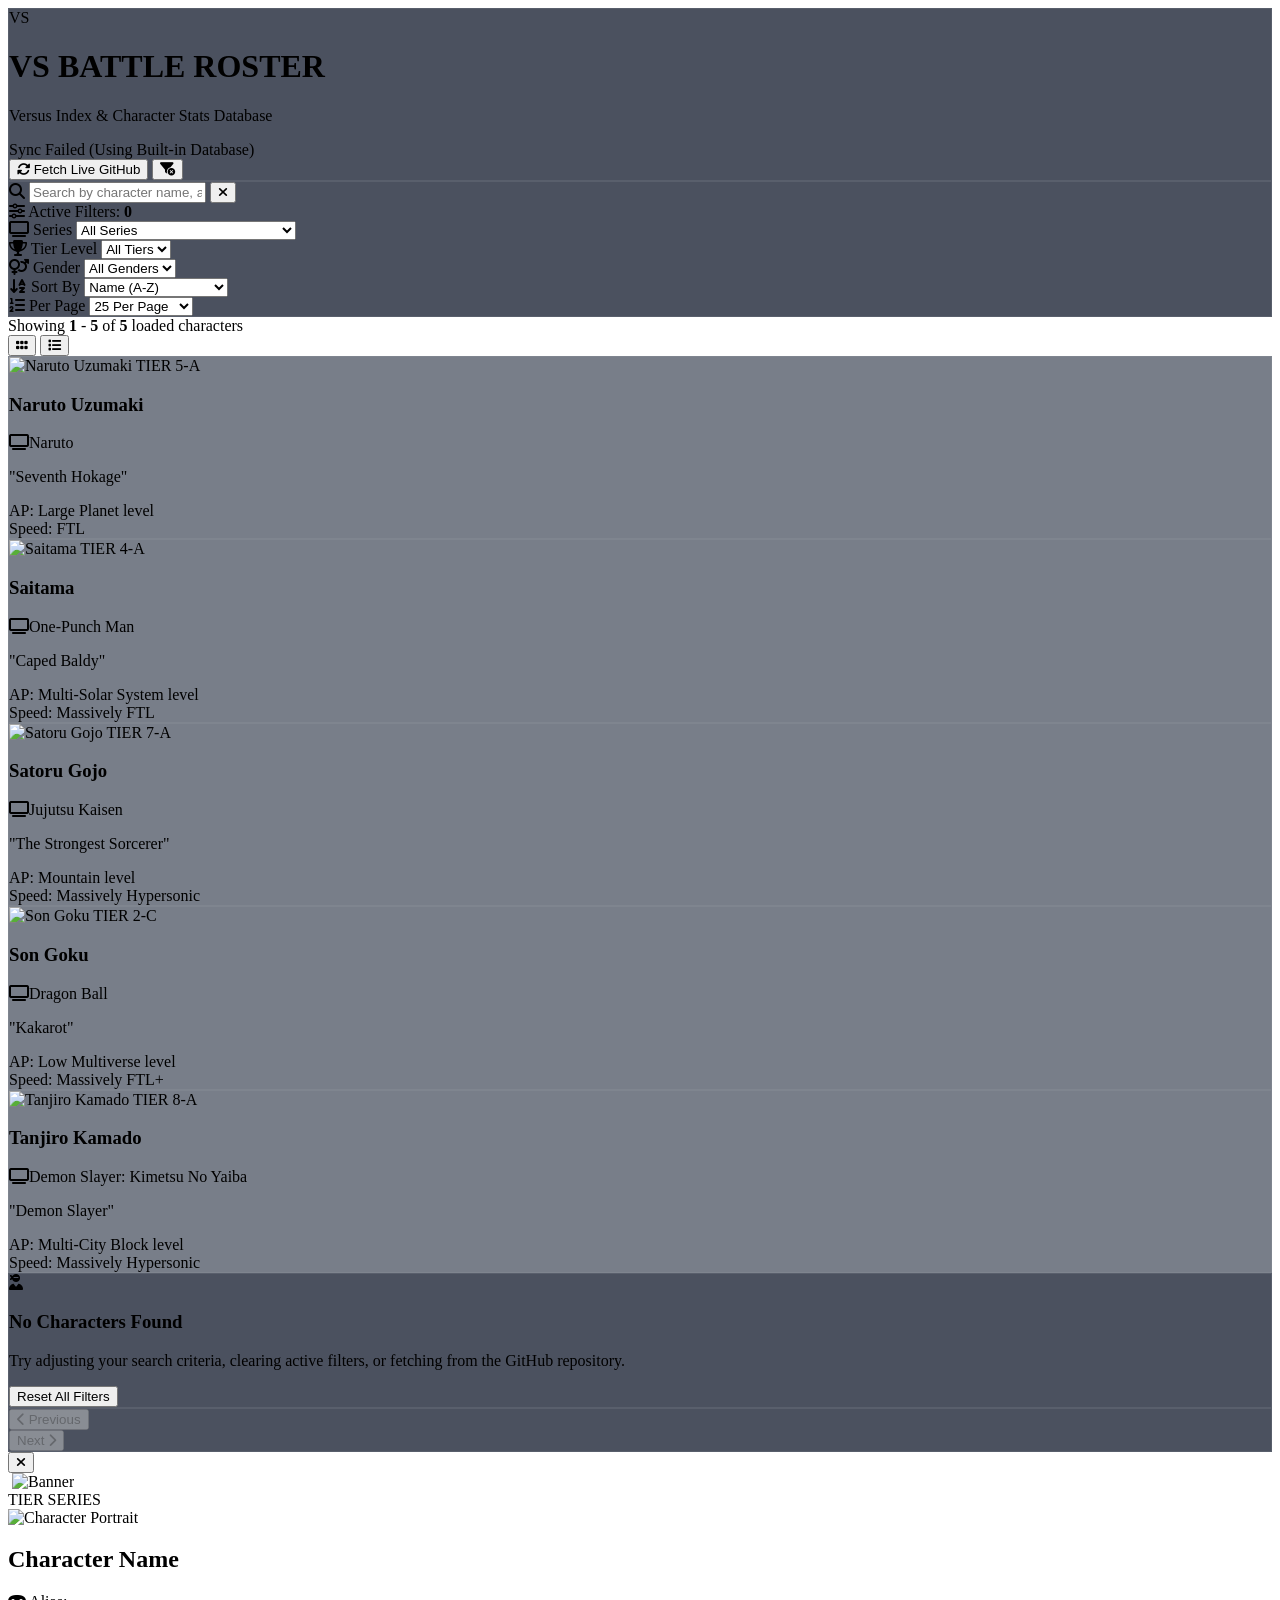
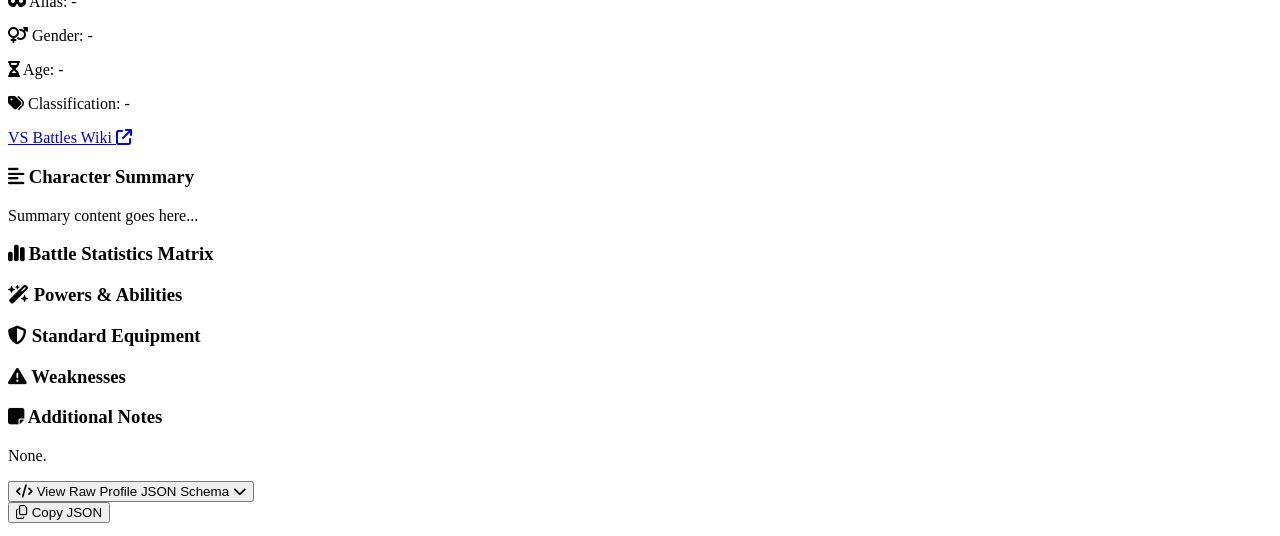
==== commit 3f68cdbf: "Update index.html" ====
--- a/roster/index.html
+++ b/roster/index.html
@@ -272,32 +272,35 @@
     </main>
 
     <!-- Full Character Profile Modal -->
-    <div id="characterModal" class="fixed inset-0 z-50 hidden bg-slate-950/80 backdrop-blur-md flex items-center justify-center p-3 sm:p-6 overflow-y-auto">
-        <div class="relative w-full max-w-4xl bg-slate-900 border border-slate-700/80 rounded-2xl shadow-2xl overflow-hidden my-auto max-h-[92vh] flex flex-col modal-enter">
+    <div id="characterModal" class="fixed inset-0 z-50 hidden bg-slate-950/85 backdrop-blur-md flex items-center justify-center p-3 sm:p-6 overflow-y-auto">
+        <div class="relative w-full max-w-4xl bg-slate-900 border border-slate-700/80 rounded-2xl shadow-2xl overflow-y-auto max-h-[92vh] custom-scrollbar modal-enter">
             
             <!-- Close Modal Button -->
-            <button id="closeModalBtn" class="absolute top-4 right-4 z-20 w-9 h-9 rounded-full bg-slate-950/70 border border-slate-700 text-slate-300 hover:text-white hover:bg-slate-800 flex items-center justify-center transition shadow-lg">
+            <button id="closeModalBtn" class="absolute top-4 right-4 z-30 w-9 h-9 rounded-full bg-slate-950/80 border border-slate-700/80 text-slate-300 hover:text-white hover:bg-slate-800 flex items-center justify-center transition shadow-xl backdrop-blur-sm">
                 <i class="fa-solid fa-xmark text-lg"></i>
             </button>
 
             <!-- Banner Header Area -->
-            <div class="relative h-48 sm:h-56 bg-slate-950 flex-shrink-0 overflow-hidden">
-                <img id="modalBanner" src="" alt="Banner" class="w-full h-full object-cover object-top opacity-60 filter brightness-90">
-                <div class="absolute inset-0 bg-gradient-to-t from-slate-900 via-slate-900/40 to-transparent"></div>
+            <div class="relative w-full h-48 sm:h-60 bg-slate-950 overflow-hidden flex items-center justify-center">
+                <!-- Ambient blurred background effect for seamless fit -->
+                <img id="modalBannerBg" src="" alt="" class="absolute inset-0 w-full h-full object-cover filter blur-md opacity-30 scale-110">
+                <!-- Main Banner Photo -->
+                <img id="modalBanner" src="" alt="Banner" class="relative z-10 w-full h-full object-cover object-center filter brightness-95 transition-opacity duration-300">
+                <div class="absolute inset-0 z-20 bg-gradient-to-t from-slate-900 via-slate-900/30 to-transparent"></div>
                 
                 <!-- Quick Badge overlay -->
-                <div class="absolute bottom-4 left-6 sm:left-8 flex flex-wrap items-center gap-2 z-10">
+                <div class="absolute bottom-4 left-6 sm:left-8 flex flex-wrap items-center gap-2 z-20">
                     <span id="modalTierBadge" class="px-3 py-1 rounded-md text-xs font-bold font-tech uppercase tracking-wider text-white shadow-md border border-white/20">
                         TIER
                     </span>
-                    <span id="modalSeriesBadge" class="px-3 py-1 rounded-md text-xs font-semibold bg-slate-950/80 text-blue-300 border border-blue-500/30">
+                    <span id="modalSeriesBadge" class="px-3 py-1 rounded-md text-xs font-semibold bg-slate-950/80 text-blue-300 border border-blue-500/30 backdrop-blur-sm">
                         SERIES
                     </span>
                 </div>
             </div>
 
-            <!-- Modal Content Scrollable Area -->
-            <div class="p-6 sm:p-8 space-y-6 overflow-y-auto custom-scrollbar flex-1 bg-slate-900/95">
+            <!-- Modal Content Area -->
+            <div class="p-6 sm:p-8 space-y-6 bg-slate-900">
                 
                 <!-- Main Header Info (Portrait & Basic Meta) -->
                 <div class="flex flex-col sm:flex-row gap-6 items-start -mt-16 sm:-mt-20 relative z-10">
@@ -1018,7 +1021,10 @@
             if (!char) return;
 
             // Header Images
-            modalBanner.src = resolveImageUrl(char.banner, char.series || 'VS Battle');
+            const bannerUrl = resolveImageUrl(char.banner, char.series || 'VS Battle');
+            modalBanner.src = bannerUrl;
+            const modalBannerBg = document.getElementById('modalBannerBg');
+            if (modalBannerBg) modalBannerBg.src = bannerUrl;
             modalPortrait.src = resolveImageUrl(char.portrait, char.name);
 
             // Basic Metadata
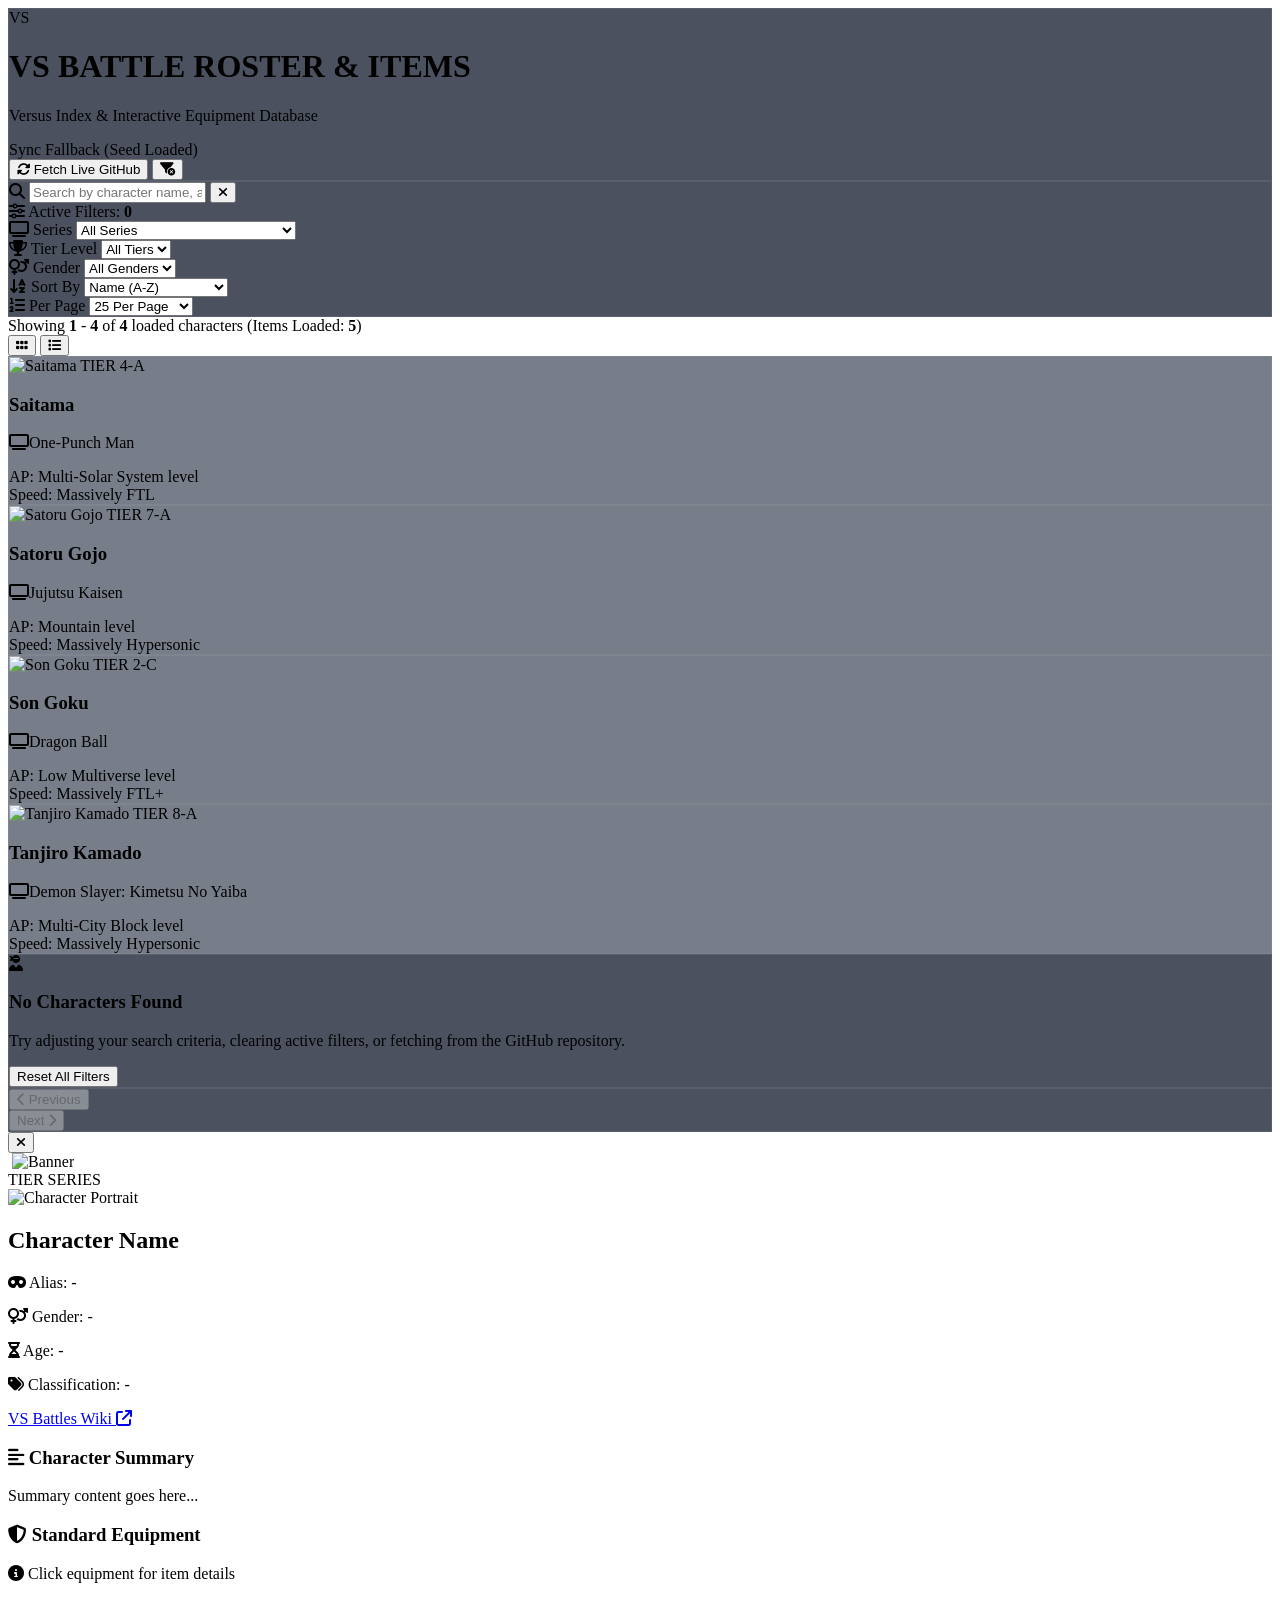
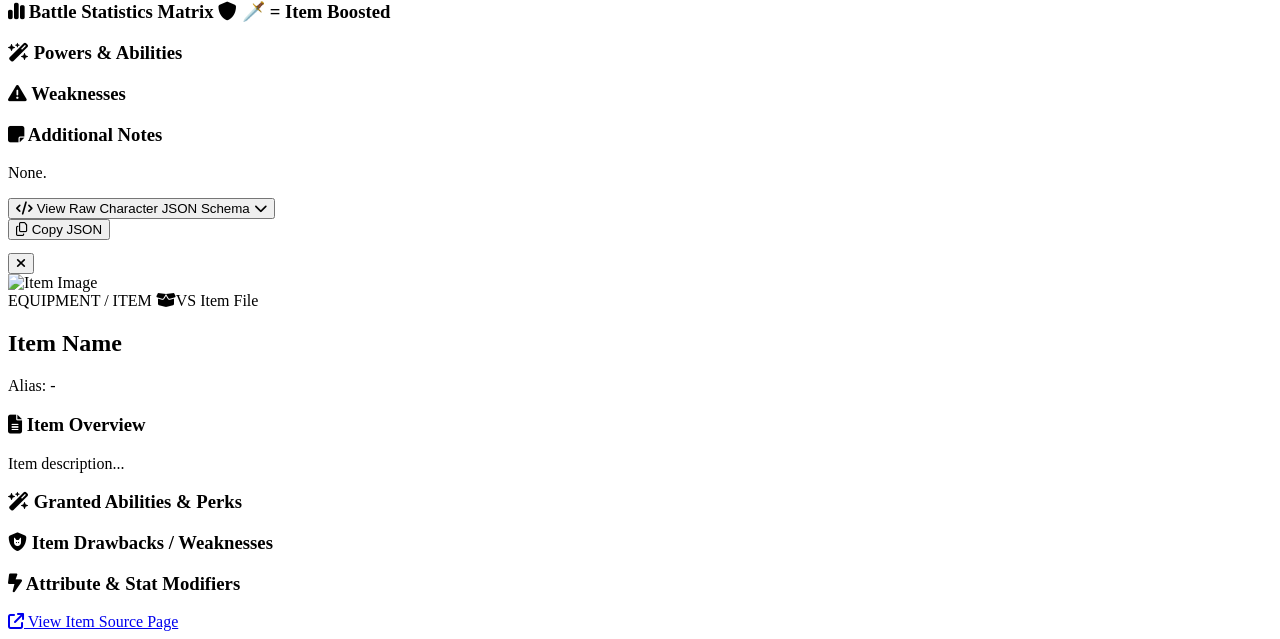
==== commit 8c3d5a30: "item attributes" ====
--- a/roster/index.html
+++ b/roster/index.html
@@ -3,7 +3,7 @@
 <head>
     <meta charset="UTF-8">
     <meta name="viewport" content="width=device-width, initial-scale=1.0">
-    <title>VS Battle - Character Roster Database</title>
+    <title>VS Battle - Character & Item Roster Database</title>
     <script src="https://cdn.tailwindcss.com"></script>
     <link rel="stylesheet" href="https://cdnjs.cloudflare.com/ajax/libs/font-awesome/6.4.0/css/all.min.css">
     <link rel="preconnect" href="https://fonts.googleapis.com">
@@ -81,9 +81,6 @@
             border-color: rgba(59, 130, 246, 0.4);
             box-shadow: 0 12px 24px -10px rgba(0, 0, 0, 0.5), 0 0 15px -3px rgba(59, 130, 246, 0.2);
         }
-        .text-glow {
-            text-shadow: 0 0 10px rgba(59, 130, 246, 0.5);
-        }
         .modal-enter {
             animation: modalIn 0.25s ease-out forwards;
         }
@@ -105,9 +102,9 @@
                 </div>
                 <div>
                     <h1 class="text-xl font-extrabold tracking-wider font-display bg-clip-text text-transparent bg-gradient-to-r from-blue-400 via-indigo-300 to-purple-400">
-                        VS BATTLE <span class="text-xs font-semibold px-2 py-0.5 rounded bg-blue-500/10 text-blue-400 border border-blue-500/20 ml-1">ROSTER</span>
+                        VS BATTLE <span class="text-xs font-semibold px-2 py-0.5 rounded bg-blue-500/10 text-blue-400 border border-blue-500/20 ml-1">ROSTER & ITEMS</span>
                     </h1>
-                    <p class="text-xs text-slate-400">Versus Index & Character Stats Database</p>
+                    <p class="text-xs text-slate-400">Versus Index & Interactive Equipment Database</p>
                 </div>
             </div>
 
@@ -139,7 +136,7 @@
                 <!-- Search Box -->
                 <div class="relative flex-1">
                     <i class="fa-solid fa-magnifying-glass absolute left-4 top-1/2 -translate-y-1/2 text-slate-400"></i>
-                    <input type="text" id="searchInput" placeholder="Search by character name, alias, series, or abilities..." 
+                    <input type="text" id="searchInput" placeholder="Search by character name, alias, series, items, or abilities..." 
                         class="w-full pl-11 pr-10 py-3 rounded-xl bg-slate-900/90 border border-slate-700 text-slate-100 placeholder-slate-500 text-sm focus:outline-none focus:border-blue-500 focus:ring-2 focus:ring-blue-500/20 transition-all">
                     <button id="clearSearchBtn" class="hidden absolute right-3 top-1/2 -translate-y-1/2 text-slate-500 hover:text-slate-300 p-1">
                         <i class="fa-solid fa-xmark"></i>
@@ -210,8 +207,6 @@
                         <option value="50">50 Per Page</option>
                         <option value="75">75 Per Page</option>
                         <option value="100">100 Per Page</option>
-                        <option value="150">150 Per Page</option>
-                        <option value="200">200 Per Page</option>
                     </select>
                 </div>
 
@@ -225,6 +220,7 @@
         <div class="flex flex-col sm:flex-row sm:items-center justify-between gap-3 px-1 text-xs text-slate-400">
             <div>
                 Showing <strong id="showingStart" class="text-slate-200">0</strong> - <strong id="showingEnd" class="text-slate-200">0</strong> of <strong id="totalCharacters" class="text-blue-400">0</strong> loaded characters
+                <span class="ml-2 text-slate-500">(Items Loaded: <strong id="totalItemsCount" class="text-amber-400">0</strong>)</span>
             </div>
             
             <div class="flex items-center gap-3">
@@ -282,9 +278,7 @@
 
             <!-- Banner Header Area -->
             <div class="relative w-full h-48 sm:h-60 bg-slate-950 overflow-hidden flex items-center justify-center">
-                <!-- Ambient blurred background effect for seamless fit -->
                 <img id="modalBannerBg" src="" alt="" class="absolute inset-0 w-full h-full object-cover filter blur-md opacity-30 scale-110">
-                <!-- Main Banner Photo -->
                 <img id="modalBanner" src="" alt="Banner" class="relative z-10 w-full h-full object-cover object-center filter brightness-95 transition-opacity duration-300">
                 <div class="absolute inset-0 z-20 bg-gradient-to-t from-slate-900 via-slate-900/30 to-transparent"></div>
                 
@@ -302,7 +296,7 @@
             <!-- Modal Content Area -->
             <div class="p-6 sm:p-8 space-y-6 bg-slate-900">
                 
-                <!-- Main Header Info (Portrait & Basic Meta) -->
+                <!-- Main Header Info -->
                 <div class="flex flex-col sm:flex-row gap-6 items-start -mt-16 sm:-mt-20 relative z-10">
                     <!-- Character Portrait Image -->
                     <div class="relative group flex-shrink-0">
@@ -343,10 +337,26 @@
                     </p>
                 </div>
 
-                <!-- Detailed Stats Matrix Grid (All 14 parameters) -->
+                <!-- Standard Equipment (Interactive Items Section) -->
+                <div class="space-y-2 bg-slate-950/50 p-4 rounded-xl border border-slate-800/80">
+                    <div class="flex items-center justify-between">
+                        <h3 class="text-xs font-bold uppercase tracking-wider text-slate-300 flex items-center gap-2">
+                            <i class="fa-solid fa-shield-halved text-amber-400"></i> Standard Equipment
+                        </h3>
+                        <span class="text-[11px] text-amber-400/80 flex items-center gap-1">
+                            <i class="fa-solid fa-circle-info"></i> Click equipment for item details
+                        </span>
+                    </div>
+                    <div id="modalEquipment" class="flex flex-wrap gap-2 pt-1">
+                        <!-- Equipment tags -->
+                    </div>
+                </div>
+
+                <!-- Detailed Stats Matrix Grid -->
                 <div class="space-y-3">
-                    <h3 class="text-xs font-bold uppercase tracking-wider text-slate-400 flex items-center gap-2">
-                        <i class="fa-solid fa-chart-simple text-blue-400"></i> Battle Statistics Matrix
+                    <h3 class="text-xs font-bold uppercase tracking-wider text-slate-400 flex items-center justify-between">
+                        <span class="flex items-center gap-2"><i class="fa-solid fa-chart-simple text-blue-400"></i> Battle Statistics Matrix</span>
+                        <span class="text-[11px] text-amber-400/90 font-normal"><i class="fa-solid fa-shield text-xs"></i> 🗡️ = Item Boosted</span>
                     </h3>
                     
                     <div id="modalStatsGrid" class="grid grid-cols-1 md:grid-cols-2 gap-3 text-xs">
@@ -364,26 +374,13 @@
                     </div>
                 </div>
 
-                <!-- Equipment & Weaknesses Two-Column Grid -->
-                <div class="grid grid-cols-1 md:grid-cols-2 gap-4">
-                    <!-- Equipment -->
-                    <div class="space-y-2">
-                        <h3 class="text-xs font-bold uppercase tracking-wider text-slate-400 flex items-center gap-2">
-                            <i class="fa-solid fa-shield-halved text-blue-400"></i> Standard Equipment
-                        </h3>
-                        <div id="modalEquipment" class="flex flex-wrap gap-2">
-                            <!-- Equipment tags -->
-                        </div>
-                    </div>
-
-                    <!-- Weaknesses -->
-                    <div class="space-y-2">
-                        <h3 class="text-xs font-bold uppercase tracking-wider text-slate-400 flex items-center gap-2">
-                            <i class="fa-solid fa-triangle-exclamation text-amber-400"></i> Weaknesses
-                        </h3>
-                        <div id="modalWeaknesses" class="space-y-1 text-xs text-slate-300 bg-slate-950/50 p-3 rounded-xl border border-slate-800/80">
-                            <!-- Weaknesses list -->
-                        </div>
+                <!-- Weaknesses Section -->
+                <div class="space-y-2">
+                    <h3 class="text-xs font-bold uppercase tracking-wider text-slate-400 flex items-center gap-2">
+                        <i class="fa-solid fa-triangle-exclamation text-amber-400"></i> Weaknesses
+                    </h3>
+                    <div id="modalWeaknesses" class="space-y-1.5 text-xs text-slate-300 bg-slate-950/50 p-3 rounded-xl border border-slate-800/80">
+                        <!-- Weaknesses list -->
                     </div>
                 </div>
 
@@ -400,7 +397,7 @@
                 <!-- Raw JSON Accordion -->
                 <div class="pt-2">
                     <button id="toggleJsonBtn" class="text-xs text-slate-500 hover:text-slate-300 flex items-center gap-2 transition">
-                        <i class="fa-solid fa-code"></i> View Raw Profile JSON Schema
+                        <i class="fa-solid fa-code"></i> View Raw Character JSON Schema
                         <i class="fa-solid fa-chevron-down text-[10px]" id="jsonChevron"></i>
                     </button>
                     <div id="jsonContainer" class="hidden mt-3 relative">
@@ -415,8 +412,200 @@
         </div>
     </div>
 
+    <!-- Interactive Item Profile Modal -->
+    <div id="itemModal" class="fixed inset-0 z-50 hidden bg-slate-950/90 backdrop-blur-md flex items-center justify-center p-3 sm:p-6 overflow-y-auto">
+        <div class="relative w-full max-w-2xl bg-slate-900 border border-amber-500/30 rounded-2xl shadow-2xl overflow-hidden modal-enter">
+            
+            <!-- Close Modal Button -->
+            <button id="closeItemModalBtn" class="absolute top-4 right-4 z-30 w-8 h-8 rounded-full bg-slate-950/80 border border-slate-700 text-slate-300 hover:text-white hover:bg-slate-800 flex items-center justify-center transition">
+                <i class="fa-solid fa-xmark text-sm"></i>
+            </button>
+
+            <!-- Item Modal Header -->
+            <div class="relative p-6 bg-gradient-to-r from-amber-950/40 via-slate-900 to-slate-900 border-b border-amber-500/20 flex flex-col sm:flex-row items-start sm:items-center gap-4">
+                <div class="w-20 h-20 rounded-xl bg-slate-950 border-2 border-amber-500/40 p-1 flex-shrink-0 flex items-center justify-center overflow-hidden">
+                    <img id="itemModalImage" src="" alt="Item Image" class="w-full h-full object-contain">
+                </div>
+                
+                <div class="space-y-1 flex-1">
+                    <div class="flex items-center gap-2">
+                        <span id="itemModalCategory" class="px-2 py-0.5 rounded text-[10px] font-bold uppercase tracking-wider bg-amber-500/20 text-amber-300 border border-amber-500/30">
+                            EQUIPMENT / ITEM
+                        </span>
+                        <span class="text-[11px] text-slate-400"><i class="fa-solid fa-box-open text-amber-400 mr-1"></i>VS Item File</span>
+                    </div>
+                    <h2 id="modalItemName" class="text-xl sm:text-2xl font-bold font-display text-amber-100">Item Name</h2>
+                    <p id="modalItemAlias" class="text-xs text-slate-400 italic">Alias: -</p>
+                </div>
+            </div>
+
+            <!-- Item Content Body -->
+            <div class="p-6 space-y-5 max-h-[70vh] overflow-y-auto custom-scrollbar">
+                
+                <!-- Description -->
+                <div class="space-y-1">
+                    <h3 class="text-xs font-bold text-slate-400 uppercase tracking-wider flex items-center gap-1.5">
+                        <i class="fa-solid fa-file-lines text-amber-400"></i> Item Overview
+                    </h3>
+                    <p id="modalItemDescription" class="text-xs sm:text-sm text-slate-300 leading-relaxed bg-slate-950/60 p-3.5 rounded-xl border border-slate-800">
+                        Item description...
+                    </p>
+                </div>
+
+                <!-- Granted Abilities -->
+                <div class="space-y-2">
+                    <h3 class="text-xs font-bold text-slate-400 uppercase tracking-wider flex items-center gap-1.5">
+                        <i class="fa-solid fa-wand-magic-sparkles text-amber-400"></i> Granted Abilities & Perks
+                    </h3>
+                    <div id="modalItemAbilities" class="flex flex-wrap gap-2">
+                        <!-- Granted abilities -->
+                    </div>
+                </div>
+
+                <!-- Granted Weaknesses -->
+                <div class="space-y-2">
+                    <h3 class="text-xs font-bold text-slate-400 uppercase tracking-wider flex items-center gap-1.5">
+                        <i class="fa-solid fa-shield-cat text-rose-400"></i> Item Drawbacks / Weaknesses
+                    </h3>
+                    <div id="modalItemWeaknesses" class="space-y-1 text-xs text-slate-300 bg-slate-950/60 p-3 rounded-xl border border-slate-800">
+                        <!-- Item drawbacks -->
+                    </div>
+                </div>
+
+                <!-- Stat Boosts / Attributes -->
+                <div class="space-y-2">
+                    <h3 class="text-xs font-bold text-slate-400 uppercase tracking-wider flex items-center gap-1.5">
+                        <i class="fa-solid fa-bolt-lightning text-amber-400"></i> Attribute & Stat Modifiers
+                    </h3>
+                    <div id="modalItemStats" class="grid grid-cols-1 sm:grid-cols-2 gap-2 text-xs">
+                        <!-- Item stat boosts -->
+                    </div>
+                </div>
+
+                <!-- External Source Link -->
+                <div class="pt-2 flex justify-between items-center text-xs">
+                    <a id="modalItemSource" href="#" target="_blank" class="inline-flex items-center gap-1.5 text-blue-400 hover:underline">
+                        <i class="fa-solid fa-external-link text-[10px]"></i> View Item Source Page
+                    </a>
+                </div>
+
+            </div>
+        </div>
+    </div>
+
     <script>
-        // Built-in seed data with authentic character profiles matching the provided schema format
+        // Built-in seed database for equipment items matching items/*.json schema
+        const SEED_ITEMS = [
+            {
+                "id": "power-pole",
+                "name": "Power Pole (Nyoi-bo)",
+                "alias": "Mind Staff / Nyoi-bo",
+                "category": "Weapon / Artifact",
+                "portrait": "https://placehold.co/300x300/1e293b/f59e0b?text=Power+Pole",
+                "description": "A magical, indestructible red staff originally given to Goku by Grandpa Gohan. It can extend its length to astronomical distances upon command.",
+                "sourceUrl": "https://vsbattles.fandom.com/wiki/Power_Pole",
+                "abilities": [
+                    "Size & Length Alteration",
+                    "Indestructibility",
+                    "Extended Range Attack",
+                    "Magical Weapon Properties"
+                ],
+                "weaknesses": [
+                    "Requires verbal or mental command to extend",
+                    "Can be disarmed if caught off guard"
+                ],
+                "stats": {
+                    "attackPotency": "Varies by wielder (Multi-City Block to Planetary impact)",
+                    "range": "Planetary (Can extend from Earth to the Moon)",
+                    "strikingStrength": "Enhanced Kinetic Impact"
+                }
+            },
+            {
+                "id": "senzu-beans",
+                "name": "Senzu Beans",
+                "alias": "Mystic Recovery Beans",
+                "category": "Consumable / Healing Item",
+                "portrait": "https://placehold.co/300x300/1e293b/10b981?text=Senzu+Beans",
+                "description": "Magical beans grown by Korin that instantly restore a creature's physical energy and heal all non-fatal injuries or illness.",
+                "sourceUrl": "https://dragonball.fandom.com/wiki/Senzu_Bean",
+                "abilities": [
+                    "Instant Complete Cellular Regeneration",
+                    "Full Stamina & Ki Restoration",
+                    "Fatigue Elimination"
+                ],
+                "weaknesses": [
+                    "Finite quantity in battle",
+                    "Cannot cure pre-existing organic diseases"
+                ],
+                "stats": {
+                    "stamina": "Instant 100% Recovery",
+                    "durability": "Restores full durability instantly upon consumption"
+                }
+            },
+            {
+                "id": "blindfold",
+                "name": "Gojo's Blindfold",
+                "alias": "Six Eyes Visor",
+                "category": "Accessory / Restraint",
+                "portrait": "https://placehold.co/300x300/1e293b/818cf8?text=Blindfold",
+                "description": "A dark blindfold used by Satoru Gojo to reduce the overwhelming influx of visual sensory information processed by his Six Eyes.",
+                "sourceUrl": "https://jujutsu-kaisen.fandom.com/wiki/Satoru_Gojo",
+                "abilities": [
+                    "Sensory Inflow Dampening",
+                    "Stamina Preservation",
+                    "Enhanced High-Frequency Cursed Energy Sensing"
+                ],
+                "weaknesses": [
+                    "Blocks normal physical optical spectrum"
+                ],
+                "stats": {
+                    "stamina": "Reduces passive brain fatigue by 90%",
+                    "perceptionSpeed": "Heightened cursed energy awareness"
+                }
+            },
+            {
+                "id": "nichirin-sword",
+                "name": "Nichirin Sword (Sun Breathing Pattern)",
+                "alias": "Black Nichirin Katana",
+                "category": "Weapon",
+                "portrait": "https://placehold.co/300x300/1e293b/10b981?text=Nichirin+Sword",
+                "description": "A specialized blade forged from Scarlet Crimson Iron and Ore, absorbing sunlight to permanently neutralize demon cellular regeneration.",
+                "sourceUrl": "https://kimetsu-no-yaiba.fandom.com/wiki/Nichirin_Blade",
+                "abilities": [
+                    "Demon Regeneration Negation",
+                    "Sunlight Energy Absorption",
+                    "Thermal Blade Heating"
+                ],
+                "weaknesses": [
+                    "Can chip or snap under extreme force without proper technique"
+                ],
+                "stats": {
+                    "attackPotency": "Negates demon durability via decapitation",
+                    "strikingStrength": "Enhanced cutting power against supernatural foes"
+                }
+            },
+            {
+                "id": "hero-costume",
+                "name": "Saitama's Hero Suit",
+                "alias": "Yellow Hero Jumpsuit",
+                "category": "Armor / Apparel",
+                "portrait": "https://placehold.co/300x300/1e293b/eab308?text=Hero+Suit",
+                "description": "A custom-made yellow jumpsuit crafted by a tailor. Surprisingly durable against atmospheric re-entry heat and supersonic friction.",
+                "sourceUrl": "https://onepunchman.fandom.com/wiki/Saitama",
+                "abilities": [
+                    "High Thermal Resistance",
+                    "Atmospheric Friction Survival"
+                ],
+                "weaknesses": [
+                    "Can suffer cosmetic tears under hyper-velocity combat"
+                ],
+                "stats": {
+                    "durability": "Withstands friction heat up to atmospheric re-entry"
+                }
+            }
+        ];
+
+        // Built-in seed characters matching schema
         const SEED_CHARACTERS = [
             {
                 "id": "goku-dragon-ball",
@@ -505,46 +694,45 @@
                 "notes": "Domain Expansion overloads brain with infinite information."
             },
             {
-                "id": "naruto-uzumaki-shippuden",
-                "name": "Naruto Uzumaki",
-                "alias": "Seventh Hokage",
-                "series": "Naruto",
-                "tier": "5-A",
-                "portrait": "https://placehold.co/400x400/1e293b/f59e0b?text=Naruto",
-                "banner": "https://placehold.co/1200x400/0f172a/f59e0b?text=Naruto+Shippuden",
-                "sourceUrl": "https://vsbattles.fandom.com/wiki/Naruto_Uzumaki",
+                "id": "tanjiro-kamado-demon-slayer",
+                "name": "Tanjiro Kamado",
+                "alias": "Demon Slayer",
+                "series": "Demon Slayer: Kimetsu No Yaiba",
+                "tier": "8-A",
+                "portrait": "https://placehold.co/400x400/1e293b/10b981?text=Tanjiro",
+                "banner": "https://placehold.co/1200x400/0f172a/10b981?text=Demon+Slayer",
+                "sourceUrl": "https://vsbattles.fandom.com/wiki/Tanjiro_Kamado",
                 "gender": "Male",
-                "age": "32",
-                "classification": "Human; Shinobi; Hokage",
-                "summary": "Naruto Uzumaki is the titular protagonist of the Naruto series. As a jinchuriki of the Nine-Tails Kurama, he overcame hatred to become a legendary ninja and Hokage.",
+                "age": "16",
+                "classification": "Human; Demon Slayer",
+                "summary": "Tanjiro Kamado is the main protagonist of Demon Slayer. After his family was slaughtered by Muzan and his sister transformed into a demon, he joined the Demon Slayer Corps.",
                 "stats": {
-                    "tier": "5-A",
-                    "attackPotency": "Large Planet level",
-                    "durability": "Large Planet level",
-                    "attackSpeed": "Relativistic+",
-                    "combatSpeed": "FTL",
-                    "reactionSpeed": "FTL",
-                    "perceptionSpeed": "FTL",
-                    "travelSpeed": "Relativistic",
-                    "flightSpeed": "Relativistic",
-                    "liftingStrength": "Class T",
-                    "strikingStrength": "Large Planet Class",
-                    "stamina": "Superhuman",
-                    "range": "Planetary",
-                    "intelligence": "Combat Genius"
+                    "tier": "8-A",
+                    "attackPotency": "Multi-City Block level",
+                    "durability": "Multi-City Block level",
+                    "attackSpeed": "Hypersonic+",
+                    "combatSpeed": "Massively Hypersonic",
+                    "reactionSpeed": "Massively Hypersonic",
+                    "perceptionSpeed": "Massively Hypersonic",
+                    "travelSpeed": "Superhuman",
+                    "flightSpeed": "N/A",
+                    "liftingStrength": "Class 25",
+                    "strikingStrength": "Multi-City Block level",
+                    "stamina": "Extremely High",
+                    "range": "Extended Melee Range",
+                    "intelligence": "Above Average"
                 },
                 "abilities": [
-                    "Shadow Clone Technique",
-                    "Rasengan Variants",
-                    "Sage Mode",
-                    "Nine-Tails Chakra Mode",
-                    "Six Paths Sage Mode",
-                    "Baryon Mode",
-                    "Sensory Abilities"
+                    "Water Breathing",
+                    "Sun Breathing (Hinokami Kagura)",
+                    "Demon Slayer Mark",
+                    "Transparent World",
+                    "Selfless State",
+                    "Enhanced Smell"
                 ],
-                "equipment": ["Kunai", "Shuriken"],
-                "weaknesses": ["Baryon Mode rapidly consumes Kurama's life force."],
-                "notes": "Peak power measured during Six Paths and Baryon Mode."
+                "equipment": ["Nichirin Sword"],
+                "weaknesses": ["Sun Breathing causes stamina exhaustion if overused."],
+                "notes": "Demon Slayer Mark unlocks peak capabilities."
             },
             {
                 "id": "saitama-one-punch-man",
@@ -586,56 +774,97 @@
                 "equipment": ["Hero Costume"],
                 "weaknesses": ["Boredom", "Lacks martial arts technique"],
                 "notes": "Grows exponentially stronger in response to emotional surges."
-            },
-            {
-                "id": "tanjiro-kamado-demon-slayer",
-                "name": "Tanjiro Kamado",
-                "alias": "Demon Slayer",
-                "series": "Demon Slayer: Kimetsu No Yaiba",
-                "tier": "8-A",
-                "portrait": "https://placehold.co/400x400/1e293b/10b981?text=Tanjiro",
-                "banner": "https://placehold.co/1200x400/0f172a/10b981?text=Demon+Slayer",
-                "sourceUrl": "https://vsbattles.fandom.com/wiki/Tanjiro_Kamado",
-                "gender": "Male",
-                "age": "16",
-                "classification": "Human; Demon Slayer",
-                "summary": "Tanjiro Kamado is the main protagonist of Demon Slayer. After his family was slaughtered by Muzan and his sister transformed into a demon, he joined the Demon Slayer Corps.",
-                "stats": {
-                    "tier": "8-A",
-                    "attackPotency": "Multi-City Block level",
-                    "durability": "Multi-City Block level",
-                    "attackSpeed": "Hypersonic+",
-                    "combatSpeed": "Massively Hypersonic",
-                    "reactionSpeed": "Massively Hypersonic",
-                    "perceptionSpeed": "Massively Hypersonic",
-                    "travelSpeed": "Superhuman",
-                    "flightSpeed": "unknown",
-                    "liftingStrength": "Class 25",
-                    "strikingStrength": "Multi-City Block level",
-                    "stamina": "Extremely High",
-                    "range": "Extended Melee Range",
-                    "intelligence": "Above Average"
-                },
-                "abilities": [
-                    "Water Breathing",
-                    "Sun Breathing (Hinokami Kagura)",
-                    "Demon Slayer Mark",
-                    "Transparent World",
-                    "Selfless State",
-                    "Enhanced Smell"
-                ],
-                "equipment": ["Nichirin Sword", "Wooden Box"],
-                "weaknesses": ["Sun Breathing causes stamina exhaustion if overused."],
-                "notes": "Demon Slayer Mark unlocks peak capabilities."
             }
         ];
 
-        // Global Application State
+        // Global State
         let characterDatabase = [...SEED_CHARACTERS];
+        let itemDatabase = [...SEED_ITEMS];
+        let statTiersData = null; // Fetched from stat-tiers.json
         let filteredCharacters = [];
         let currentPage = 1;
         let itemsPerPage = 25;
-        let currentView = 'grid'; // 'grid' or 'compact'
+        let currentView = 'grid';
+
+        // Fallback Tier Lists if stat-tiers.json is loading or offline (lowest to highest)
+        const DEFAULT_TIER_LIST = [
+            "11-C", "11-B", "11-A",
+            "10-C", "10-B", "10-A",
+            "9-C", "9-B", "9-A",
+            "8-C", "8-B", "8-A",
+            "7-C", "7-B", "7-A",
+            "6-C", "6-B", "6-A",
+            "5-C", "5-B", "5-A",
+            "4-C", "4-B", "4-A",
+            "3-C", "3-B", "3-A",
+            "2-C", "2-B", "2-A",
+            "1-C", "1-B", "1-A",
+            "High 1-A", "0"
+        ];
+
+        const DEFAULT_AP_LIST = [
+            "Below Human level", "Human level", "Street level", "Wall level",
+            "Small Building level", "Building level", "Large Building level",
+            "City Block level", "Multi-City Block level",
+            "Small Town level", "Town level", "Large Town level",
+            "Small City level", "City level", "Mountain level", "Large Mountain level",
+            "Island level", "Large Island level", "Country level", "Large Country level",
+            "Continent level", "Multi-Continent level", "Moon level", "Small Planet level",
+            "Planet level", "Large Planet level", "Dwarf Star level", "Small Star level",
+            "Star level", "Large Star level", "Solar System level", "Multi-Solar System level",
+            "Galaxy level", "Multi-Galaxy level", "Universal level", "Universal+",
+            "Low Multiversal", "Multiversal", "Multiversal+", "Complex Multiversal",
+            "High Complex Multiversal", "Hyperversal", "High Hyperversal",
+            "Outerversal", "High Outerversal", "Boundless"
+        ];
+
+        // Helper to advance a stat value up one tier using stat-tiers.json hierarchy
+        function getUpgradedTier(currentVal, statKey) {
+            if (!currentVal || currentVal === 'Unknown' || currentVal === 'N/A') return 'Next Tier';
+
+            // Select tier array to evaluate
+            let tierList = DEFAULT_TIER_LIST;
+            if (statKey === 'attackPotency' || statKey === 'durability' || statKey === 'strikingStrength') {
+                tierList = DEFAULT_AP_LIST;
+            }
+
+            // If statTiersData was fetched from GitHub and contains lists
+            if (statTiersData) {
+                if (Array.isArray(statTiersData)) {
+                    tierList = statTiersData;
+                } else if (statTiersData[statKey] && Array.isArray(statTiersData[statKey])) {
+                    tierList = statTiersData[statKey];
+                } else if (statTiersData.tiers && Array.isArray(statTiersData.tiers)) {
+                    tierList = statTiersData.tiers;
+                }
+            }
+
+            const cleanVal = currentVal.trim();
+
+            // 1. Try exact match first
+            let index = tierList.findIndex(t => t.toLowerCase() === cleanVal.toLowerCase());
+
+            // 2. Try substring match if full sentence AP description (e.g., "At least Large Town level, likely far higher")
+            if (index === -1) {
+                let bestMatchIndex = -1;
+                let longestMatchLen = 0;
+                tierList.forEach((t, i) => {
+                    if (cleanVal.toLowerCase().includes(t.toLowerCase()) && t.length > longestMatchLen) {
+                        longestMatchLen = t.length;
+                        bestMatchIndex = i;
+                    }
+                });
+                index = bestMatchIndex;
+            }
+
+            // Return next tier if found
+            if (index !== -1 && index + 1 < tierList.length) {
+                const nextTier = tierList[index + 1];
+                return nextTier;
+            }
+
+            return `${cleanVal} (+1 Tier Up)`;
+        }
 
         // Filter State
         const filterState = {
@@ -646,7 +875,7 @@
             sortBy: 'name-asc'
         };
 
-        // DOM References
+        // DOM Elements
         const characterGrid = document.getElementById('characterGrid');
         const emptyState = document.getElementById('emptyState');
         const searchInput = document.getElementById('searchInput');
@@ -660,6 +889,7 @@
         const filterChips = document.getElementById('filterChips');
         const resetFiltersBtn = document.getElementById('resetFiltersBtn');
         const emptyResetBtn = document.getElementById('emptyResetBtn');
+        const totalItemsCount = document.getElementById('totalItemsCount');
 
         // Pagination DOM
         const showingStart = document.getElementById('showingStart');
@@ -673,7 +903,7 @@
         const viewGridBtn = document.getElementById('viewGridBtn');
         const viewCompactBtn = document.getElementById('viewCompactBtn');
 
-        // Modal DOM
+        // Character Modal DOM
         const characterModal = document.getElementById('characterModal');
         const closeModalBtn = document.getElementById('closeModalBtn');
         const modalBanner = document.getElementById('modalBanner');
@@ -697,10 +927,54 @@
         const modalJson = document.getElementById('modalJson');
         const copyJsonBtn = document.getElementById('copyJsonBtn');
 
-        // Sync GitHub DOM
+        // Item Modal DOM
+        const itemModal = document.getElementById('itemModal');
+        const closeItemModalBtn = document.getElementById('closeItemModalBtn');
+        const itemModalImage = document.getElementById('itemModalImage');
+        const modalItemName = document.getElementById('modalItemName');
+        const modalItemAlias = document.getElementById('modalItemAlias');
+        const itemModalCategory = document.getElementById('itemModalCategory');
+        const modalItemDescription = document.getElementById('modalItemDescription');
+        const modalItemAbilities = document.getElementById('modalItemAbilities');
+        const modalItemWeaknesses = document.getElementById('modalItemWeaknesses');
+        const modalItemStats = document.getElementById('modalItemStats');
+        const modalItemSource = document.getElementById('modalItemSource');
+
+        // GitHub Status
         const fetchGithubBtn = document.getElementById('fetchGithubBtn');
         const syncText = document.getElementById('syncText');
         const syncDot = document.getElementById('syncDot');
+
+        // Slugify helper for matching item names
+        function slugify(text) {
+            if (!text) return '';
+            return text.toString().toLowerCase()
+                .replace(/\s+/g, '-')           // Replace spaces with -
+                .replace(/[^\w\-]+/g, '')       // Remove non-word chars
+                .replace(/\-\-+/g, '-')         // Replace multiple - with single -
+                .replace(/^-+/, '')             // Trim - from start
+                .replace(/-+$/, '');            // Trim - from end
+        }
+
+        // Find matching item record from item database
+        function findItemByEquipmentName(equipName) {
+            if (!equipName) return null;
+            const targetSlug = slugify(equipName);
+            const lowerName = equipName.toLowerCase().trim();
+
+            return itemDatabase.find(item => {
+                const itemIdSlug = slugify(item.id || '');
+                const itemNameSlug = slugify(item.name || '');
+                const itemLowerName = (item.name || '').toLowerCase();
+                const itemLowerAlias = (item.alias || '').toLowerCase();
+
+                return itemIdSlug === targetSlug || 
+                       itemNameSlug === targetSlug || 
+                       itemLowerName.includes(lowerName) || 
+                       lowerName.includes(itemLowerName) ||
+                       (itemLowerAlias && itemLowerAlias.includes(lowerName));
+            }) || null;
+        }
 
         // Tier Color Class Mapper
         function getTierBadgeClass(tier) {
@@ -724,31 +998,28 @@
             populateFilterOptions();
             applyFiltersAndRender();
             setupEventListeners();
+            totalItemsCount.textContent = itemDatabase.length;
         }
 
         // Populate Dropdowns Dynamically from Database
         function populateFilterOptions() {
-            // Series
             const seriesSet = new Set(characterDatabase.map(c => c.series).filter(Boolean));
             seriesFilter.innerHTML = '<option value="">All Series</option>' + 
                 Array.from(seriesSet).sort().map(s => `<option value="${escapeHtml(s)}">${escapeHtml(s)}</option>`).join('');
 
-            // Tiers
             const tierSet = new Set(characterDatabase.map(c => c.tier).filter(Boolean));
             tierFilter.innerHTML = '<option value="">All Tiers</option>' + 
                 Array.from(tierSet).sort().map(t => `<option value="${escapeHtml(t)}">Tier ${escapeHtml(t)}</option>`).join('');
 
-            // Genders
             const genderSet = new Set(characterDatabase.map(c => c.gender).filter(Boolean));
             genderFilter.innerHTML = '<option value="">All Genders</option>' + 
                 Array.from(genderSet).sort().map(g => `<option value="${escapeHtml(g)}">${escapeHtml(g)}</option>`).join('');
         }
 
-        // Apply Filters, Sort, and Render Roster
         function applyFiltersAndRender() {
             let result = [...characterDatabase];
 
-            // Search filter
+            // Search filter (including equipment & item abilities)
             if (filterState.search) {
                 const query = filterState.search.toLowerCase();
                 result = result.filter(c => 
@@ -756,38 +1027,21 @@
                     (c.alias && c.alias.toLowerCase().includes(query)) ||
                     (c.series && c.series.toLowerCase().includes(query)) ||
                     (c.classification && c.classification.toLowerCase().includes(query)) ||
-                    (c.abilities && c.abilities.some(a => a.toLowerCase().includes(query)))
+                    (c.abilities && c.abilities.some(a => a.toLowerCase().includes(query))) ||
+                    (c.equipment && c.equipment.some(e => e.toLowerCase().includes(query)))
                 );
             }
 
-            // Series filter
-            if (filterState.series) {
-                result = result.filter(c => c.series === filterState.series);
-            }
-
-            // Tier filter
-            if (filterState.tier) {
-                result = result.filter(c => c.tier === filterState.tier);
-            }
-
-            // Gender filter
-            if (filterState.gender) {
-                result = result.filter(c => c.gender === filterState.gender);
-            }
-
-            // Sorting logic
+            if (filterState.series) result = result.filter(c => c.series === filterState.series);
+            if (filterState.tier) result = result.filter(c => c.tier === filterState.tier);
+            if (filterState.gender) result = result.filter(c => c.gender === filterState.gender);
+
             result.sort((a, b) => {
-                if (filterState.sortBy === 'name-asc') {
-                    return (a.name || '').localeCompare(b.name || '');
-                } else if (filterState.sortBy === 'name-desc') {
-                    return (b.name || '').localeCompare(a.name || '');
-                } else if (filterState.sortBy === 'tier-asc') {
-                    return (a.tier || '').localeCompare(b.tier || '');
-                } else if (filterState.sortBy === 'tier-desc') {
-                    return (b.tier || '').localeCompare(a.tier || '');
-                } else if (filterState.sortBy === 'series-asc') {
-                    return (a.series || '').localeCompare(b.series || '');
-                }
+                if (filterState.sortBy === 'name-asc') return (a.name || '').localeCompare(b.name || '');
+                if (filterState.sortBy === 'name-desc') return (b.name || '').localeCompare(a.name || '');
+                if (filterState.sortBy === 'tier-asc') return (a.tier || '').localeCompare(b.tier || '');
+                if (filterState.sortBy === 'tier-desc') return (b.tier || '').localeCompare(a.tier || '');
+                if (filterState.sortBy === 'series-asc') return (a.series || '').localeCompare(b.series || '');
                 return 0;
             });
 
@@ -797,7 +1051,6 @@
             renderFilterChips();
         }
 
-        // Render Paginated Character Grid
         function renderRosterPage() {
             totalCharacters.textContent = filteredCharacters.length;
 
@@ -812,7 +1065,6 @@
             emptyState.classList.add('hidden');
             characterGrid.classList.remove('hidden');
 
-            // Calculate pagination indices
             const total = filteredCharacters.length;
             const totalPages = Math.ceil(total / itemsPerPage) || 1;
             
@@ -837,7 +1089,6 @@
             updatePaginationControls(totalPages, startIdx, endIdx);
         }
 
-        // Create Grid Card HTML
         function createCharacterCardHtml(char) {
             const tierBadgeStyle = getTierBadgeClass(char.tier);
             const portraitUrl = resolveImageUrl(char.portrait, char.name);
@@ -847,19 +1098,16 @@
                     class="glass-card rounded-2xl p-3.5 flex flex-col justify-between cursor-pointer group relative overflow-hidden">
                     
                     <div class="space-y-3">
-                        <!-- Card Image Header -->
                         <div class="relative w-full aspect-square rounded-xl overflow-hidden bg-slate-950 border border-slate-800">
                             <img src="${portraitUrl}" alt="${escapeHtml(char.name)}" 
                                 class="w-full h-full object-cover object-top group-hover:scale-105 transition-transform duration-300"
                                 onerror="this.onerror=null; this.src='https://placehold.co/400x400/1e293b/94a3b8?text=${encodeURIComponent(char.name)}';">
                             
-                            <!-- Tier Badge Overlay -->
                             <span class="absolute top-2 left-2 px-2.5 py-0.5 rounded-md text-[10px] font-extrabold tracking-wider font-tech border shadow-lg ${tierBadgeStyle}">
                                 TIER ${escapeHtml(char.tier || 'N/A')}
                             </span>
                         </div>
 
-                        <!-- Info Header -->
                         <div>
                             <h3 class="font-bold text-sm text-slate-100 group-hover:text-blue-400 transition-colors line-clamp-1">
                                 ${escapeHtml(char.name)}
@@ -867,11 +1115,9 @@
                             <p class="text-[11px] text-slate-400 line-clamp-1">
                                 <i class="fa-solid fa-tv text-[10px] mr-1 text-slate-500"></i>${escapeHtml(char.series || 'Unknown')}
                             </p>
-                            ${char.alias ? `<p class="text-[10px] text-slate-500 line-clamp-1 italic">"${escapeHtml(char.alias)}"` : ''}
                         </div>
                     </div>
 
-                    <!-- Mini Stat Summary -->
                     <div class="mt-3 pt-2.5 border-t border-slate-800/80 flex flex-col gap-1 text-[11px] text-slate-400">
                         <div class="flex justify-between items-center">
                             <span class="text-[10px] text-slate-500 uppercase font-semibold">AP:</span>
@@ -886,7 +1132,6 @@
             `;
         }
 
-        // Create Compact List HTML
         function createCharacterCompactHtml(char) {
             const tierBadgeStyle = getTierBadgeClass(char.tier);
             const portraitUrl = resolveImageUrl(char.portrait, char.name);
@@ -903,16 +1148,12 @@
                                 ${escapeHtml(char.name)}
                             </h3>
                             <p class="text-xs text-slate-400 truncate">
-                                ${escapeHtml(char.series)} ${char.alias ? `• <span class="italic text-slate-500 font-normal">"${escapeHtml(char.alias)}"</span>` : ''}
+                                ${escapeHtml(char.series)}
                             </p>
                         </div>
                     </div>
 
                     <div class="flex items-center gap-4 flex-shrink-0">
-                        <div class="hidden md:block text-right text-xs">
-                            <p class="text-slate-300 font-medium">${escapeHtml(char.stats?.attackPotency || 'Unknown AP')}</p>
-                            <p class="text-[10px] text-slate-500">${escapeHtml(char.classification || 'N/A')}</p>
-                        </div>
                         <span class="px-2.5 py-1 rounded-md text-xs font-bold font-tech border ${tierBadgeStyle}">
                             TIER ${escapeHtml(char.tier || 'N/A')}
                         </span>
@@ -922,119 +1163,24 @@
             `;
         }
 
-        // Update Pagination Controls
-        function updatePaginationControls(totalPages, startIdx, endIdx) {
-            prevPageBtn.disabled = currentPage <= 1;
-            nextPageBtn.disabled = currentPage >= totalPages || totalPages === 0;
-
-            pageNumbers.innerHTML = '';
-            
-            if (totalPages <= 1) return;
-
-            let pagesToDisplay = [];
-            for (let i = 1; i <= totalPages; i++) {
-                if (i === 1 || i === totalPages || (i >= currentPage - 1 && i <= currentPage + 1)) {
-                    pagesToDisplay.push(i);
-                } else if (pagesToDisplay[pagesToDisplay.length - 1] !== '...') {
-                    pagesToDisplay.push('...');
-                }
-            }
-
-            pagesToDisplay.forEach(p => {
-                if (p === '...') {
-                    const dots = document.createElement('span');
-                    dots.className = 'px-2 text-xs text-slate-600';
-                    dots.textContent = '...';
-                    pageNumbers.appendChild(dots);
-                } else {
-                    const btn = document.createElement('button');
-                    btn.className = `px-3 py-1.5 rounded-lg text-xs font-semibold transition ${
-                        p === currentPage 
-                            ? 'bg-blue-600 text-white shadow-md shadow-blue-600/30' 
-                            : 'bg-slate-900 border border-slate-800 text-slate-400 hover:text-white hover:bg-slate-800'
-                    }`;
-                    btn.textContent = p;
-                    btn.onclick = () => {
-                        currentPage = p;
-                        renderRosterPage();
-                        window.scrollTo({ top: 0, behavior: 'smooth' });
-                    };
-                    pageNumbers.appendChild(btn);
-                }
-            });
-        }
-
-        // Render Active Filter Chips
-        function renderFilterChips() {
-            let activeCount = 0;
-            filterChips.innerHTML = '';
-
-            const addChip = (label, value, clearFn) => {
-                activeCount++;
-                const chip = document.createElement('div');
-                chip.className = 'inline-flex items-center gap-1.5 px-2.5 py-1 rounded-full text-[11px] bg-blue-500/10 border border-blue-500/20 text-blue-300';
-                chip.innerHTML = `<span><strong>${label}:</strong> ${escapeHtml(value)}</span>
-                    <button class="hover:text-white"><i class="fa-solid fa-xmark text-[10px]"></i></button>`;
-                chip.querySelector('button').onclick = clearFn;
-                filterChips.appendChild(chip);
-            };
-
-            if (filterState.search) {
-                addChip('Search', filterState.search, () => {
-                    filterState.search = '';
-                    searchInput.value = '';
-                    clearSearchBtn.classList.add('hidden');
-                    applyFiltersAndRender();
-                });
-            }
-
-            if (filterState.series) {
-                addChip('Series', filterState.series, () => {
-                    filterState.series = '';
-                    seriesFilter.value = '';
-                    applyFiltersAndRender();
-                });
-            }
-
-            if (filterState.tier) {
-                addChip('Tier', filterState.tier, () => {
-                    filterState.tier = '';
-                    tierFilter.value = '';
-                    applyFiltersAndRender();
-                });
-            }
-
-            if (filterState.gender) {
-                addChip('Gender', filterState.gender, () => {
-                    filterState.gender = '';
-                    genderFilter.value = '';
-                    applyFiltersAndRender();
-                });
-            }
-
-            activeFilterCount.textContent = activeCount;
-        }
-
-        // Open Full Character Profile Modal
+        // Open Full Character Profile Modal (Matches equipment & injects item attributes with symbols)
         function openCharacterModal(characterId) {
             const char = characterDatabase.find(c => c.id === characterId);
             if (!char) return;
 
-            // Header Images
+            // Header Banner & Portrait
             const bannerUrl = resolveImageUrl(char.banner, char.series || 'VS Battle');
             modalBanner.src = bannerUrl;
-            const modalBannerBg = document.getElementById('modalBannerBg');
-            if (modalBannerBg) modalBannerBg.src = bannerUrl;
+            document.getElementById('modalBannerBg').src = bannerUrl;
             modalPortrait.src = resolveImageUrl(char.portrait, char.name);
 
-            // Basic Metadata
+            // Metadata
             modalName.textContent = char.name || 'Unknown Character';
             modalAlias.querySelector('span').textContent = char.alias || 'None';
             modalGender.querySelector('span').textContent = char.gender || 'Unknown';
             modalAge.querySelector('span').textContent = char.age || 'Unknown';
             modalClassification.querySelector('span').textContent = char.classification || 'Unclassified';
 
-            // Source URL
             if (char.sourceUrl) {
                 modalSourceUrl.href = char.sourceUrl;
                 modalSourceUrl.classList.remove('hidden');
@@ -1042,60 +1188,143 @@
                 modalSourceUrl.classList.add('hidden');
             }
 
-            // Badges
             modalTierBadge.textContent = `TIER ${char.tier || 'N/A'}`;
             modalTierBadge.className = `px-3 py-1 rounded-md text-xs font-bold font-tech uppercase tracking-wider shadow-md border ${getTierBadgeClass(char.tier)}`;
-            
             modalSeriesBadge.textContent = char.series || 'Series N/A';
-
-            // Summary
             modalSummary.textContent = char.summary || 'No overview summary available for this character.';
 
-            // Render 14 Detailed Stats Matrix
-            renderStatsGrid(char.stats);
-
-            // Abilities Tags
-            if (char.abilities && char.abilities.length > 0) {
-                modalAbilities.innerHTML = char.abilities.map(ab => 
-                    `<span class="px-2.5 py-1 rounded-lg text-xs bg-slate-800 text-slate-200 border border-slate-700/80"><i class="fa-solid fa-bolt text-blue-400 mr-1 text-[10px]"></i>${escapeHtml(ab)}</span>`
-                ).join('');
-            } else {
-                modalAbilities.innerHTML = `<span class="text-xs text-slate-500 italic">None specified</span>`;
-            }
-
-            // Equipment
-            if (char.equipment && char.equipment.length > 0) {
-                modalEquipment.innerHTML = char.equipment.map(eq => 
-                    `<span class="px-2.5 py-1 rounded-lg text-xs bg-slate-800 text-slate-300 border border-slate-700/60"><i class="fa-solid fa-wrench text-slate-400 mr-1 text-[10px]"></i>${escapeHtml(eq)}</span>`
-                ).join('');
-            } else {
-                modalEquipment.innerHTML = `<span class="text-xs text-slate-500 italic">None</span>`;
-            }
-
-            // Weaknesses
-            if (char.weaknesses && char.weaknesses.length > 0) {
-                modalWeaknesses.innerHTML = char.weaknesses.map(wk => 
-                    `<p class="flex items-start gap-1.5"><i class="fa-solid fa-angle-right text-amber-500 mt-0.5"></i> <span>${escapeHtml(wk)}</span></p>`
-                ).join('');
-            } else {
-                modalWeaknesses.innerHTML = `<p class="text-slate-500 italic">None notable</p>`;
-            }
-
-            // Notes
+            // Render Equipment & collect item-granted abilities/weaknesses/stats
+            const { itemAbilities, itemWeaknesses, itemStatBoosts } = renderEquipmentSection(char.equipment);
+
+            // Merge Innate Abilities + Equipment Abilities (marked with equipment symbol 🗡️)
+            renderCharacterAbilities(char.abilities || [], itemAbilities);
+
+            // Merge Innate Weaknesses + Equipment Weaknesses (marked with equipment symbol 🗡️)
+            renderCharacterWeaknesses(char.weaknesses || [], itemWeaknesses);
+
+            // Render Stats Matrix with equipment attribute boost indicators
+            renderStatsGrid(char.stats, itemStatBoosts);
+
             modalNotes.textContent = char.notes || 'None.';
-
-            // Raw JSON
             modalJson.textContent = JSON.stringify(char, null, 2);
             jsonContainer.classList.add('hidden');
-            document.getElementById('jsonChevron').className = 'fa-solid fa-chevron-down text-[10px]';
-
-            // Show Modal
+
             characterModal.classList.remove('hidden');
             document.body.style.overflow = 'hidden';
         }
 
-        // Render Full Battle Statistics Grid (all 14 fields)
-        function renderStatsGrid(stats) {
+        // Render Equipment Badges with live Item JSON matching & Populating Actual Item Name
+        function renderEquipmentSection(equipmentList) {
+            const itemAbilities = [];
+            const itemWeaknesses = [];
+            const itemStatBoosts = [];
+
+            if (!equipmentList || equipmentList.length === 0) {
+                modalEquipment.innerHTML = `<span class="text-xs text-slate-500 italic">None</span>`;
+                return { itemAbilities, itemWeaknesses, itemStatBoosts };
+            }
+
+            modalEquipment.innerHTML = equipmentList.map(eqName => {
+                const matchedItem = findItemByEquipmentName(eqName);
+
+                if (matchedItem) {
+                    // Populate actual official item name from matched JSON
+                    const displayName = matchedItem.name || eqName;
+                    
+                    // Collect abilities granted by equipment
+                    if (matchedItem.abilities && Array.isArray(matchedItem.abilities)) {
+                        matchedItem.abilities.forEach(ab => {
+                            itemAbilities.push({ ability: ab, itemName: displayName, itemId: matchedItem.id });
+                        });
+                    }
+
+                    // Collect weaknesses added by equipment
+                    if (matchedItem.weaknesses && Array.isArray(matchedItem.weaknesses)) {
+                        matchedItem.weaknesses.forEach(wk => {
+                            itemWeaknesses.push({ weakness: wk, itemName: displayName, itemId: matchedItem.id });
+                        });
+                    }
+
+                    // Collect stat boosts added by equipment
+                    if (matchedItem.stats && typeof matchedItem.stats === 'object') {
+                        itemStatBoosts.push({ stats: matchedItem.stats, itemName: displayName, itemId: matchedItem.id });
+                    }
+
+                    return `
+                        <button onclick="openItemModal('${escapeHtml(matchedItem.id)}')" 
+                            class="inline-flex items-center gap-1.5 px-3 py-1.5 rounded-lg text-xs font-semibold bg-amber-500/10 text-amber-300 border border-amber-500/40 hover:bg-amber-500/20 hover:border-amber-400 transition shadow-sm group">
+                            <i class="fa-solid fa-box-open text-amber-400 text-xs group-hover:scale-110 transition-transform"></i>
+                            <span>${escapeHtml(displayName)}</span>
+                            <span class="text-[10px] px-1 rounded bg-amber-400/20 text-amber-200">ITEM</span>
+                        </button>
+                    `;
+                } else {
+                    return `
+                        <span class="inline-flex items-center gap-1.5 px-3 py-1.5 rounded-lg text-xs bg-slate-800 text-slate-300 border border-slate-700/80">
+                            <i class="fa-solid fa-shield-halved text-slate-500 text-xs"></i>
+                            <span>${escapeHtml(eqName)}</span>
+                        </span>
+                    `;
+                }
+            }).join('');
+
+            return { itemAbilities, itemWeaknesses, itemStatBoosts };
+        }
+
+        // Render merged abilities with equipment symbol 🗡️
+        function renderCharacterAbilities(innateAbilities, itemAbilities) {
+            let html = '';
+
+            // Innate abilities
+            innateAbilities.forEach(ab => {
+                html += `
+                    <span class="px-2.5 py-1 rounded-lg text-xs bg-slate-800 text-slate-200 border border-slate-700/80">
+                        <i class="fa-solid fa-bolt text-blue-400 mr-1 text-[10px]"></i>${escapeHtml(ab)}
+                    </span>`;
+            });
+
+            // Item-granted abilities with Equipment symbol
+            itemAbilities.forEach(itemAb => {
+                html += `
+                    <button onclick="openItemModal('${escapeHtml(itemAb.itemId)}')"
+                        class="px-2.5 py-1 rounded-lg text-xs bg-amber-950/40 text-amber-200 border border-amber-500/40 hover:bg-amber-900/60 transition flex items-center gap-1.5">
+                        <span class="text-amber-400 font-bold" title="Power granted by equipment">🗡️</span>
+                        <span>${escapeHtml(itemAb.ability)}</span>
+                        <span class="text-[9px] text-amber-400/80 italic">(${escapeHtml(itemAb.itemName)})</span>
+                    </button>`;
+            });
+
+            modalAbilities.innerHTML = html || `<span class="text-xs text-slate-500 italic">None specified</span>`;
+        }
+
+        // Render merged weaknesses with equipment symbol 🗡️
+        function renderCharacterWeaknesses(innateWeaknesses, itemWeaknesses) {
+            let html = '';
+
+            innateWeaknesses.forEach(wk => {
+                html += `
+                    <p class="flex items-start gap-1.5">
+                        <i class="fa-solid fa-angle-right text-amber-500 mt-0.5"></i> 
+                        <span>${escapeHtml(wk)}</span>
+                    </p>`;
+            });
+
+            itemWeaknesses.forEach(itemWk => {
+                html += `
+                    <div class="flex items-start gap-1.5 text-amber-200/90 bg-amber-950/20 p-1.5 rounded border border-amber-500/20">
+                        <span class="text-amber-400 font-bold">🗡️</span>
+                        <div class="flex-1">
+                            <span>${escapeHtml(itemWk.weakness)}</span>
+                            <span class="text-[10px] text-amber-400/70 ml-1 font-semibold">[Equipped: ${escapeHtml(itemWk.itemName)}]</span>
+                        </div>
+                    </div>`;
+            });
+
+            modalWeaknesses.innerHTML = html || `<p class="text-slate-500 italic">None notable</p>`;
+        }
+
+        // Render stats matrix including equipment attributes & boosted stats
+        function renderStatsGrid(stats, itemStatBoosts) {
             if (!stats) {
                 modalStatsGrid.innerHTML = `<p class="text-slate-500 italic col-span-2">No detailed statistics provided.</p>`;
                 return;
@@ -1119,20 +1348,132 @@
             ];
 
             modalStatsGrid.innerHTML = statFields.map(field => {
-                const val = stats[field.key] || 'Unknown';
+                let val = stats[field.key] || 'Unknown';
+                let hasItemBoost = false;
+                let boostDetails = [];
+                let hasPlusAttribute = false;
+                let plusItemInfo = null;
+
+                // Check if any equipped item modifies or provides attribute+ info for this stat
+                itemStatBoosts.forEach(boostObj => {
+                    if (boostObj.stats) {
+                        const plusKey = `${field.key}+`;
+                        // Direct boost value or + attribute boost
+                        if (boostObj.stats[plusKey] !== undefined) {
+                            hasPlusAttribute = true;
+                            plusItemInfo = {
+                                attrName: plusKey,
+                                itemName: boostObj.itemName,
+                                rawVal: boostObj.stats[plusKey]
+                            };
+                        } else if (boostObj.stats[field.key]) {
+                            hasItemBoost = true;
+                            boostDetails.push(`🗡️ ${boostObj.itemName}: ${boostObj.stats[field.key]}`);
+                        }
+                    }
+                });
+
+                // Calculate boosted next-tier value if attribute+ is active
+                let upgradedVal = null;
+                if (hasPlusAttribute) {
+                    upgradedVal = getUpgradedTier(val, field.key);
+                }
+
                 return `
-                    <div class="bg-slate-950/70 p-2.5 rounded-xl border border-slate-800 flex items-start gap-2.5">
+                    <div class="bg-slate-950/70 p-2.5 rounded-xl border ${hasPlusAttribute ? 'border-emerald-500/60 bg-emerald-950/20 shadow-md shadow-emerald-500/10' : hasItemBoost ? 'border-amber-500/50 bg-amber-950/10' : 'border-slate-800'} flex items-start gap-2.5 relative">
                         <i class="fa-solid ${field.icon} ${field.color} mt-0.5 text-sm"></i>
                         <div class="min-w-0 flex-1">
-                            <span class="text-[10px] text-slate-500 uppercase font-semibold block">${field.label}</span>
-                            <span class="text-xs text-slate-200 font-medium break-words">${escapeHtml(val)}</span>
+                            <div class="flex items-center justify-between">
+                                <span class="text-[10px] text-slate-500 uppercase font-semibold block">${field.label}</span>
+                                ${hasPlusAttribute ? 
+                                    `<span class="text-[9px] font-extrabold px-1.5 py-0.5 rounded bg-emerald-500/20 text-emerald-300 border border-emerald-500/40 animate-pulse">
+                                        ⚡ ${escapeHtml(plusItemInfo.attrName)} (+1 Tier)
+                                    </span>` : 
+                                  hasItemBoost ? '<span class="text-[10px] font-bold text-amber-400">🗡️ EQUIPPED</span>' : ''}
+                            </div>
+
+                            ${hasPlusAttribute ? `
+                                <div class="mt-1 space-y-1">
+                                    <div class="flex items-center gap-2 text-xs flex-wrap">
+                                        <span class="text-slate-400 line-through opacity-75">${escapeHtml(val)}</span>
+                                        <i class="fa-solid fa-arrow-right text-emerald-400 text-[10px]"></i>
+                                        <span class="text-emerald-300 font-bold bg-emerald-900/40 px-2 py-0.5 rounded border border-emerald-500/30">
+                                            ${escapeHtml(upgradedVal)}
+                                        </span>
+                                    </div>
+                                    <span class="text-[10px] text-emerald-400/90 font-mono block">
+                                        🗡️ Granted by: <strong>${escapeHtml(plusItemInfo.itemName)}</strong>
+                                    </span>
+                                </div>
+                            ` : `
+                                <span class="text-xs text-slate-200 font-medium break-words block mt-0.5">${escapeHtml(val)}</span>
+                            `}
+                            
+                            ${boostDetails.map(bd => `
+                                <span class="text-[10px] text-amber-300 font-mono block mt-1 bg-amber-500/10 p-1 rounded border border-amber-500/20">
+                                    ${escapeHtml(bd)}
+                                </span>
+                            `).join('')}
                         </div>
                     </div>
                 `;
             }).join('');
         }
 
-        // Fetch Live JSON Character Files from GitHub Repository
+        // Open Item Details Modal when equipment is clicked
+        function openItemModal(itemId) {
+            const item = itemDatabase.find(i => i.id === itemId || slugify(i.name) === itemId);
+            if (!item) return;
+
+            modalItemName.textContent = item.name || 'Equipment Item';
+            modalItemAlias.textContent = item.alias ? `Alias: ${item.alias}` : 'Standard Equipment';
+            itemModalCategory.textContent = item.category || 'EQUIPMENT / ITEM';
+            modalItemDescription.textContent = item.description || 'No detailed description available.';
+            itemModalImage.src = resolveImageUrl(item.portrait, item.name);
+
+            // Granted Abilities
+            if (item.abilities && item.abilities.length > 0) {
+                modalItemAbilities.innerHTML = item.abilities.map(ab => 
+                    `<span class="px-2.5 py-1 rounded-lg text-xs bg-amber-500/10 text-amber-300 border border-amber-500/30 flex items-center gap-1">
+                        <span class="font-bold">🗡️</span> ${escapeHtml(ab)}
+                    </span>`
+                ).join('');
+            } else {
+                modalItemAbilities.innerHTML = `<span class="text-xs text-slate-500 italic">None specified</span>`;
+            }
+
+            // Granted Weaknesses / Drawbacks
+            if (item.weaknesses && item.weaknesses.length > 0) {
+                modalItemWeaknesses.innerHTML = item.weaknesses.map(wk => 
+                    `<p class="flex items-start gap-1.5"><i class="fa-solid fa-angle-right text-rose-400 mt-0.5"></i> <span>${escapeHtml(wk)}</span></p>`
+                ).join('');
+            } else {
+                modalItemWeaknesses.innerHTML = `<p class="text-slate-500 italic">No specific drawbacks noted.</p>`;
+            }
+
+            // Stat Boosts Matrix
+            if (item.stats && Object.keys(item.stats).length > 0) {
+                modalItemStats.innerHTML = Object.entries(item.stats).map(([key, val]) => `
+                    <div class="bg-slate-950 p-2 rounded-lg border border-slate-800">
+                        <span class="text-[10px] text-amber-400 uppercase font-semibold block">${escapeHtml(key)}</span>
+                        <span class="text-xs text-slate-200">${escapeHtml(val)}</span>
+                    </div>
+                `).join('');
+            } else {
+                modalItemStats.innerHTML = `<p class="text-slate-500 italic col-span-2">No direct stat modifiers listed.</p>`;
+            }
+
+            if (item.sourceUrl) {
+                modalItemSource.href = item.sourceUrl;
+                modalItemSource.classList.remove('hidden');
+            } else {
+                modalItemSource.classList.add('hidden');
+            }
+
+            itemModal.classList.remove('hidden');
+        }
+
+        // Fetch Live JSON Files from crunchycodes/VS-Battle Repository (chars/*.json and items/*.json)
         async function fetchGitHubRoster() {
             try {
                 fetchGithubBtn.disabled = true;
@@ -1140,81 +1481,109 @@
                 syncText.textContent = "Fetching GitHub Repo...";
                 syncDot.className = "w-2 h-2 rounded-full bg-amber-500 animate-ping";
 
-                // GitHub REST API tree search for crunchycode/VS-Battle repository
                 const repoUrl = 'https://api.github.com/repos/crunchycodes/VS-Battle/git/trees/main?recursive=1';
                 const response = await fetch(repoUrl);
 
-                if (!response.ok) {
-                    throw new Error(`GitHub API Error: ${response.status}`);
-                }
+                if (!response.ok) throw new Error(`GitHub API Error: ${response.status}`);
 
                 const data = await response.json();
-                
-                // Filter all .json paths under chars/
-                const jsonFiles = data.tree.filter(item => 
+
+                // 1. Filter Character JSON files under chars/
+                const charFiles = data.tree.filter(item => 
                     item.path.startsWith('chars/') && item.path.endsWith('.json')
                 );
 
-                if (jsonFiles.length === 0) {
-                    throw new Error("No JSON character profiles found in chars/ directory");
-                }
-
-                syncText.textContent = `Loading ${jsonFiles.length} character profiles...`;
-
-                // Fetch character JSON contents in parallel batches
-                const fetchedProfiles = [];
-                const batchSize = 10;
-                
-                for (let i = 0; i < jsonFiles.length; i += batchSize) {
-                    const batch = jsonFiles.slice(i, i + batchSize);
-                    const promises = batch.map(async file => {
+                // 2. Filter Item JSON files under items/
+                const itemFiles = data.tree.filter(item => 
+                    item.path.startsWith('items/') && item.path.endsWith('.json')
+                );
+
+                syncText.textContent = `Syncing ${charFiles.length} chars & ${itemFiles.length} items...`;
+
+                // Fetch Items JSON contents
+                if (itemFiles.length > 0) {
+                    const fetchedItems = [];
+                    for (let file of itemFiles) {
                         try {
                             const rawUrl = `https://raw.githubusercontent.com/crunchycodes/VS-Battle/main/${file.path}`;
                             const res = await fetch(rawUrl);
                             if (res.ok) {
-                                const profile = await res.json();
-                                // Resolve relative paths to absolute raw GitHub URLs
-                                if (profile.portrait && !profile.portrait.startsWith('http')) {
-                                    profile.portrait = `https://raw.githubusercontent.com/crunchycodes/VS-Battle/main/${profile.portrait}`;
+                                const itemObj = await res.json();
+                                if (!itemObj.id) itemObj.id = file.path.replace('items/', '').replace('.json', '');
+                                if (itemObj.portrait && !itemObj.portrait.startsWith('http')) {
+                                    itemObj.portrait = `https://raw.githubusercontent.com/crunchycodes/VS-Battle/main/${itemObj.portrait}`;
                                 }
-                                if (profile.banner && !profile.banner.startsWith('http')) {
-                                    profile.banner = `https://raw.githubusercontent.com/crunchycodes/VS-Battle/main/${profile.banner}`;
-                                }
-                                return profile;
+                                fetchedItems.push(itemObj);
                             }
                         } catch (err) {
-                            console.warn("Failed to fetch profile:", file.path, err);
+                            console.warn("Item fetch error:", file.path, err);
                         }
-                        return null;
-                    });
-
-                    const results = await Promise.all(promises);
-                    results.forEach(r => { if (r) fetchedProfiles.push(r); });
+                    }
+                    if (fetchedItems.length > 0) {
+                        itemDatabase = fetchedItems;
+                        totalItemsCount.textContent = itemDatabase.length;
+                    }
                 }
 
-                if (fetchedProfiles.length > 0) {
-                    // Merge with existing or overwrite
-                    characterDatabase = fetchedProfiles;
-                    populateFilterOptions();
-                    applyFiltersAndRender();
-                    
-                    syncText.textContent = `Synced ${fetchedProfiles.length} Profiles`;
-                    syncDot.className = "w-2 h-2 rounded-full bg-emerald-500";
-                } else {
-                    throw new Error("Failed to load profiles");
+                // Fetch stat-tiers.json hierarchy
+                try {
+                    const tiersRes = await fetch('https://raw.githubusercontent.com/crunchycodes/VS-Battle/main/abilities/stat-tiers.json');
+                    if (tiersRes.ok) {
+                        statTiersData = await tiersRes.json();
+                    }
+                } catch (err) {
+                    console.warn("Could not load live stat-tiers.json, utilizing default tier fallback hierarchy.");
                 }
+
+                // Fetch Characters JSON contents
+                if (charFiles.length > 0) {
+                    const fetchedChars = [];
+                    const batchSize = 10;
+
+                    for (let i = 0; i < charFiles.length; i += batchSize) {
+                        const batch = charFiles.slice(i, i + batchSize);
+                        const promises = batch.map(async file => {
+                            try {
+                                const rawUrl = `https://raw.githubusercontent.com/crunchycodes/VS-Battle/main/${file.path}`;
+                                const res = await fetch(rawUrl);
+                                if (res.ok) {
+                                    const profile = await res.json();
+                                    if (profile.portrait && !profile.portrait.startsWith('http')) {
+                                        profile.portrait = `https://raw.githubusercontent.com/crunchycodes/VS-Battle/main/${profile.portrait}`;
+                                    }
+                                    if (profile.banner && !profile.banner.startsWith('http')) {
+                                        profile.banner = `https://raw.githubusercontent.com/crunchycodes/VS-Battle/main/${profile.banner}`;
+                                    }
+                                    return profile;
+                                }
+                            } catch (e) { console.warn(e); }
+                            return null;
+                        });
+
+                        const results = await Promise.all(promises);
+                        results.forEach(r => { if (r) fetchedChars.push(r); });
+                    }
+
+                    if (fetchedChars.length > 0) {
+                        characterDatabase = fetchedChars;
+                        populateFilterOptions();
+                        applyFiltersAndRender();
+                    }
+                }
+
+                syncText.textContent = `Synced (${characterDatabase.length} Chars / ${itemDatabase.length} Items)`;
+                syncDot.className = "w-2 h-2 rounded-full bg-emerald-500";
 
             } catch (err) {
                 console.error("GitHub Sync Error:", err);
-                syncText.textContent = "Sync Failed (Using Built-in Database)";
-                syncDot.className = "w-2 h-2 rounded-full bg-red-500";
+                syncText.textContent = "Sync Fallback (Seed Loaded)";
+                syncDot.className = "w-2 h-2 rounded-full bg-amber-500";
             } finally {
                 fetchGithubBtn.disabled = false;
                 document.getElementById('fetchIcon').classList.remove('fa-spin');
             }
         }
 
-        // Attach Event Listeners
         function setupEventListeners() {
             // Search Input
             searchInput.addEventListener('input', (e) => {
@@ -1230,46 +1599,21 @@
                 applyFiltersAndRender();
             });
 
-            // Filter Select Dropdowns
-            seriesFilter.addEventListener('change', (e) => {
-                filterState.series = e.target.value;
-                applyFiltersAndRender();
-            });
-
-            tierFilter.addEventListener('change', (e) => {
-                filterState.tier = e.target.value;
-                applyFiltersAndRender();
-            });
-
-            genderFilter.addEventListener('change', (e) => {
-                filterState.gender = e.target.value;
-                applyFiltersAndRender();
-            });
-
-            sortBySelect.addEventListener('change', (e) => {
-                filterState.sortBy = e.target.value;
-                applyFiltersAndRender();
-            });
-
-            // Items per page (25, 50, 75, 100, 150, 200)
+            // Filters
+            seriesFilter.addEventListener('change', (e) => { filterState.series = e.target.value; applyFiltersAndRender(); });
+            tierFilter.addEventListener('change', (e) => { filterState.tier = e.target.value; applyFiltersAndRender(); });
+            genderFilter.addEventListener('change', (e) => { filterState.gender = e.target.value; applyFiltersAndRender(); });
+            sortBySelect.addEventListener('change', (e) => { filterState.sortBy = e.target.value; applyFiltersAndRender(); });
+
             perPageSelect.addEventListener('change', (e) => {
                 itemsPerPage = parseInt(e.target.value, 10);
                 currentPage = 1;
                 renderRosterPage();
             });
 
-            // Reset Buttons
             const resetAll = () => {
-                filterState.search = '';
-                filterState.series = '';
-                filterState.tier = '';
-                filterState.gender = '';
-                filterState.sortBy = 'name-asc';
-                searchInput.value = '';
-                seriesFilter.value = '';
-                tierFilter.value = '';
-                genderFilter.value = '';
-                sortBySelect.value = 'name-asc';
+                filterState.search = ''; filterState.series = ''; filterState.tier = ''; filterState.gender = ''; filterState.sortBy = 'name-asc';
+                searchInput.value = ''; seriesFilter.value = ''; tierFilter.value = ''; genderFilter.value = ''; sortBySelect.value = 'name-asc';
                 clearSearchBtn.classList.add('hidden');
                 applyFiltersAndRender();
             };
@@ -1277,22 +1621,14 @@
             resetFiltersBtn.addEventListener('click', resetAll);
             emptyResetBtn.addEventListener('click', resetAll);
 
-            // Pagination Buttons
+            // Pagination
             prevPageBtn.addEventListener('click', () => {
-                if (currentPage > 1) {
-                    currentPage--;
-                    renderRosterPage();
-                    window.scrollTo({ top: 0, behavior: 'smooth' });
-                }
+                if (currentPage > 1) { currentPage--; renderRosterPage(); window.scrollTo({ top: 0, behavior: 'smooth' }); }
             });
 
             nextPageBtn.addEventListener('click', () => {
                 const totalPages = Math.ceil(filteredCharacters.length / itemsPerPage);
-                if (currentPage < totalPages) {
-                    currentPage++;
-                    renderRosterPage();
-                    window.scrollTo({ top: 0, behavior: 'smooth' });
-                }
+                if (currentPage < totalPages) { currentPage++; renderRosterPage(); window.scrollTo({ top: 0, behavior: 'smooth' }); }
             });
 
             // View Toggles
@@ -1310,89 +1646,114 @@
                 renderRosterPage();
             });
 
-            // GitHub Sync Button
             fetchGithubBtn.addEventListener('click', fetchGitHubRoster);
 
-            // Modal Close Controls
+            // Modals Close
             closeModalBtn.addEventListener('click', closeModal);
-            characterModal.addEventListener('click', (e) => {
-                if (e.target === characterModal) closeModal();
-            });
+            closeItemModalBtn.addEventListener('click', closeItemModal);
+
+            characterModal.addEventListener('click', (e) => { if (e.target === characterModal) closeModal(); });
+            itemModal.addEventListener('click', (e) => { if (e.target === itemModal) closeItemModal(); });
 
             document.addEventListener('keydown', (e) => {
-                if (e.key === 'Escape' && !characterModal.classList.contains('hidden')) {
-                    closeModal();
+                if (e.key === 'Escape') {
+                    if (!itemModal.classList.contains('hidden')) closeItemModal();
+                    else if (!characterModal.classList.contains('hidden')) closeModal();
                 }
             });
 
-            // Toggle JSON Viewer
+            // Raw JSON Viewer
             toggleJsonBtn.addEventListener('click', () => {
                 const isHidden = jsonContainer.classList.contains('hidden');
                 jsonContainer.classList.toggle('hidden');
-                document.getElementById('jsonChevron').className = isHidden 
-                    ? 'fa-solid fa-chevron-up text-[10px]' 
-                    : 'fa-solid fa-chevron-down text-[10px]';
+                document.getElementById('jsonChevron').className = isHidden ? 'fa-solid fa-chevron-up text-[10px]' : 'fa-solid fa-chevron-down text-[10px]';
             });
 
-            // Copy JSON Button
+            // Copy JSON
             copyJsonBtn.addEventListener('click', () => {
                 const text = modalJson.textContent;
                 navigator.clipboard?.writeText(text).then(() => {
                     copyJsonBtn.innerHTML = '<i class="fa-solid fa-check text-emerald-400 mr-1"></i> Copied!';
-                    setTimeout(() => {
-                        copyJsonBtn.innerHTML = '<i class="fa-regular fa-copy mr-1"></i> Copy JSON';
-                    }, 2000);
-                }).catch(() => {
-                    const textarea = document.createElement('textarea');
-                    textarea.value = text;
-                    document.body.appendChild(textarea);
-                    textarea.select();
-                    document.execCommand('copy');
-                    document.body.removeChild(textarea);
-                    copyJsonBtn.innerHTML = '<i class="fa-solid fa-check text-emerald-400 mr-1"></i> Copied!';
-                    setTimeout(() => {
-                        copyJsonBtn.innerHTML = '<i class="fa-regular fa-copy mr-1"></i> Copy JSON';
-                    }, 2000);
+                    setTimeout(() => { copyJsonBtn.innerHTML = '<i class="fa-regular fa-copy mr-1"></i> Copy JSON'; }, 2000);
                 });
             });
         }
 
-        // Close Modal Helper
         function closeModal() {
             characterModal.classList.add('hidden');
             document.body.style.overflow = '';
         }
 
-        // HTML Escape Utility
+        function closeItemModal() {
+            itemModal.classList.add('hidden');
+        }
+
         function escapeHtml(str) {
             if (typeof str !== 'string') return str || '';
             return str.replace(/[&<>"']/g, match => {
-                const mask = {
-                    '&': '&amp;',
-                    '<': '&lt;',
-                    '>': '&gt;',
-                    '"': '&quot;',
-                    "'": '&#39;'
-                };
+                const mask = { '&': '&amp;', '<': '&lt;', '>': '&gt;', '"': '&quot;', "'": '&#39;' };
                 return mask[match];
             });
         }
 
-        // Image URL Resolver
         function resolveImageUrl(url, fallbackText) {
-            if (!url) {
-                return `https://placehold.co/400x400/1e293b/94a3b8?text=${encodeURIComponent(fallbackText || 'VS Battle')}`;
-            }
-            if (url.startsWith('http://') || url.startsWith('https://')) {
-                return url;
-            }
+            if (!url) return `https://placehold.co/400x400/1e293b/94a3b8?text=${encodeURIComponent(fallbackText || 'VS Battle')}`;
+            if (url.startsWith('http://') || url.startsWith('https://')) return url;
             return `https://raw.githubusercontent.com/crunchycodes/VS-Battle/main/${url}`;
         }
 
-        // Initialize on DOM load
+        function updatePaginationControls(totalPages) {
+            prevPageBtn.disabled = currentPage <= 1;
+            nextPageBtn.disabled = currentPage >= totalPages || totalPages === 0;
+
+            pageNumbers.innerHTML = '';
+            if (totalPages <= 1) return;
+
+            let pages = [];
+            for (let i = 1; i <= totalPages; i++) {
+                if (i === 1 || i === totalPages || (i >= currentPage - 1 && i <= currentPage + 1)) pages.push(i);
+                else if (pages[pages.length - 1] !== '...') pages.push('...');
+            }
+
+            pages.forEach(p => {
+                if (p === '...') {
+                    const dots = document.createElement('span');
+                    dots.className = 'px-2 text-xs text-slate-600';
+                    dots.textContent = '...';
+                    pageNumbers.appendChild(dots);
+                } else {
+                    const btn = document.createElement('button');
+                    btn.className = `px-3 py-1.5 rounded-lg text-xs font-semibold transition ${p === currentPage ? 'bg-blue-600 text-white shadow-md shadow-blue-600/30' : 'bg-slate-900 border border-slate-800 text-slate-400 hover:text-white hover:bg-slate-800'}`;
+                    btn.textContent = p;
+                    btn.onclick = () => { currentPage = p; renderRosterPage(); window.scrollTo({ top: 0, behavior: 'smooth' }); };
+                    pageNumbers.appendChild(btn);
+                }
+            });
+        }
+
+        function renderFilterChips() {
+            let activeCount = 0;
+            filterChips.innerHTML = '';
+
+            const addChip = (label, value, clearFn) => {
+                activeCount++;
+                const chip = document.createElement('div');
+                chip.className = 'inline-flex items-center gap-1.5 px-2.5 py-1 rounded-full text-[11px] bg-blue-500/10 border border-blue-500/20 text-blue-300';
+                chip.innerHTML = `<span><strong>${label}:</strong> ${escapeHtml(value)}</span><button class="hover:text-white"><i class="fa-solid fa-xmark text-[10px]"></i></button>`;
+                chip.querySelector('button').onclick = clearFn;
+                filterChips.appendChild(chip);
+            };
+
+            if (filterState.search) addChip('Search', filterState.search, () => { filterState.search = ''; searchInput.value = ''; clearSearchBtn.classList.add('hidden'); applyFiltersAndRender(); });
+            if (filterState.series) addChip('Series', filterState.series, () => { filterState.series = ''; seriesFilter.value = ''; applyFiltersAndRender(); });
+            if (filterState.tier) addChip('Tier', filterState.tier, () => { filterState.tier = ''; tierFilter.value = ''; applyFiltersAndRender(); });
+            if (filterState.gender) addChip('Gender', filterState.gender, () => { filterState.gender = ''; genderFilter.value = ''; applyFiltersAndRender(); });
+
+            activeFilterCount.textContent = activeCount;
+        }
+
         window.onload = function() {
             initApp();
-            // Automatically attempt live sync from crunchycodes/VS-Battle GitHub repository
             fetchGitHubRoster();
         };
     </script>
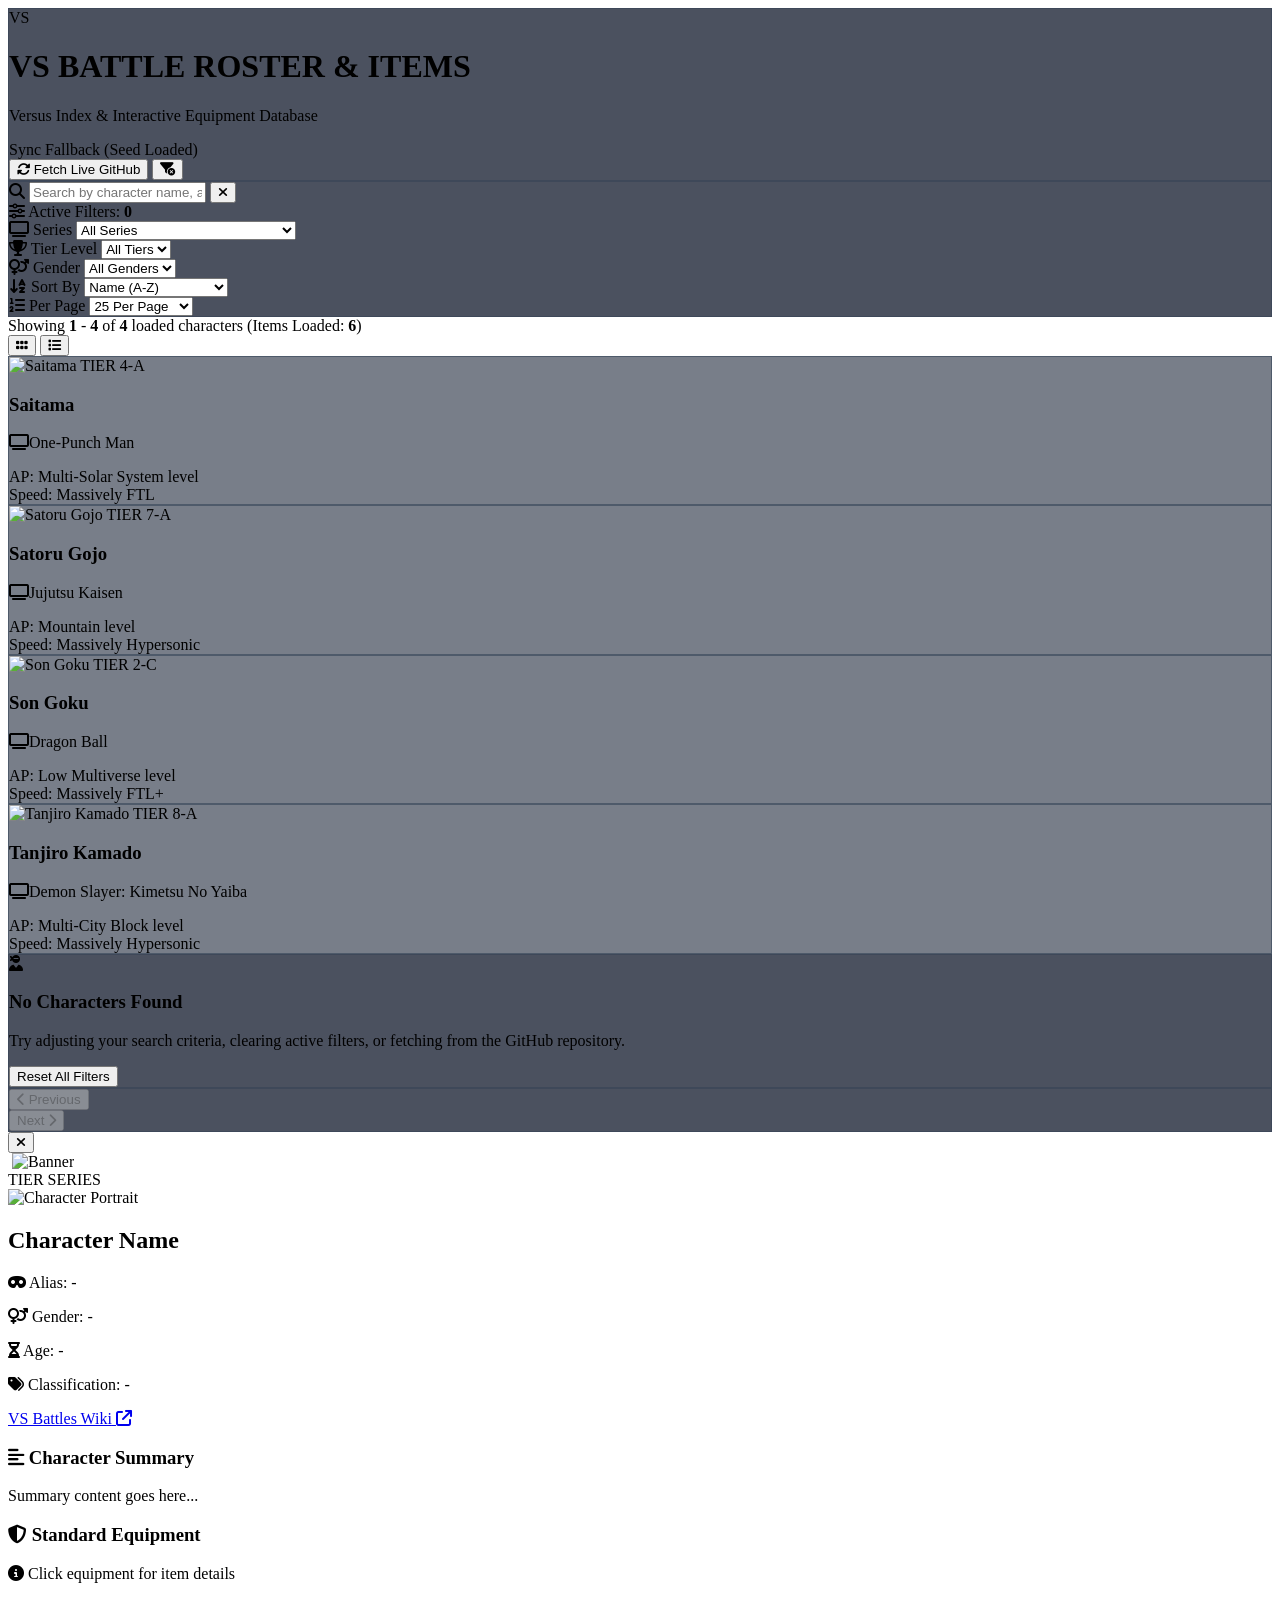
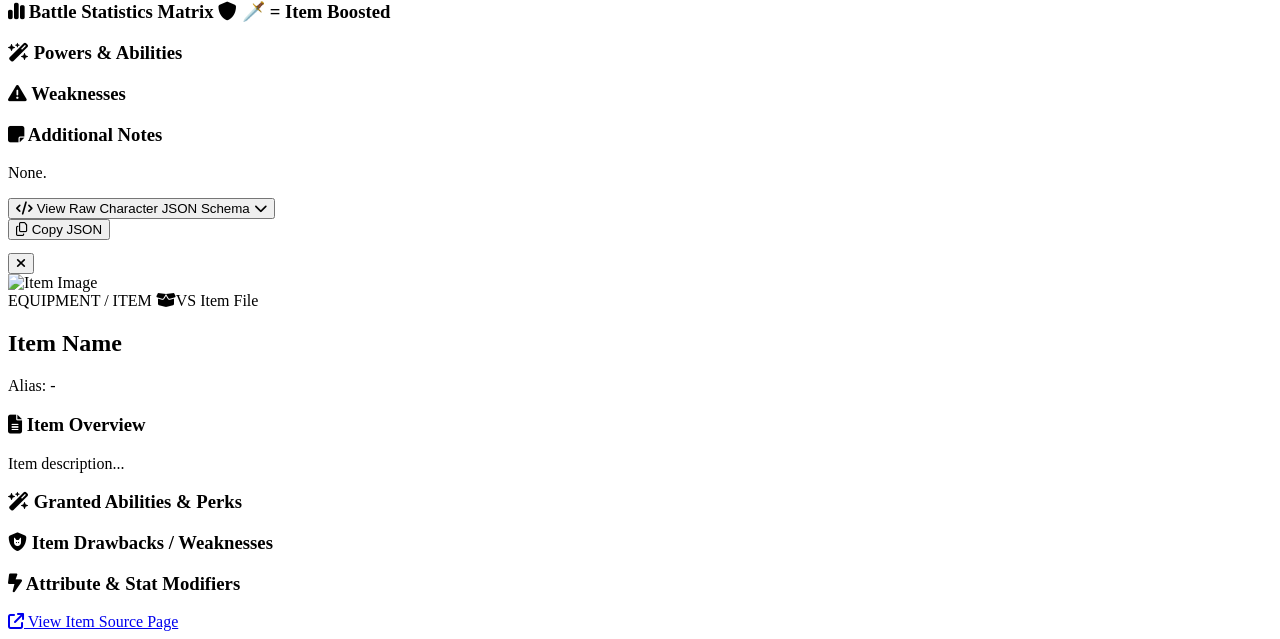
==== commit 1f4e73c0: "Update index.html" ====
--- a/roster/index.html
+++ b/roster/index.html
@@ -4,6 +4,8 @@
     <meta charset="UTF-8">
     <meta name="viewport" content="width=device-width, initial-scale=1.0">
     <title>VS Battle - Character & Item Roster Database</title>
+    
+    <!-- External CSS Libraries -->
     <script src="https://cdn.tailwindcss.com"></script>
     <link rel="stylesheet" href="https://cdnjs.cloudflare.com/ajax/libs/font-awesome/6.4.0/css/all.min.css">
     <link rel="preconnect" href="https://fonts.googleapis.com">
@@ -16,27 +18,8 @@
             theme: {
                 extend: {
                     colors: {
-                        brand: {
-                            50: '#f0f6ff',
-                            100: '#e0edff',
-                            500: '#3b82f6',
-                            600: '#2563eb',
-                            700: '#1d4ed8',
-                            900: '#0f172a',
+                        slate: {
                             950: '#030712'
-                        },
-                        tier: {
-                            boundless: '#dc2626',
-                            outerversal: '#eab308',
-                            hyperversal: '#f59e0b',
-                            multiversal: '#a855f7',
-                            universal: '#6366f1',
-                            stellar: '#06b6d4',
-                            planetary: '#10b981',
-                            tectonic: '#84cc16',
-                            urban: '#eab308',
-                            building: '#f97316',
-                            human: '#94a3b8'
                         }
                     },
                     fontFamily: {
@@ -46,10 +29,26 @@
                     }
                 }
             }
-        }
+        };
     </script>
     
     <style>
+        .glass-panel {
+            background: rgba(15, 23, 42, 0.75);
+            backdrop-filter: blur(12px);
+            border: 1px solid rgba(51, 65, 85, 0.5);
+        }
+        .glass-card {
+            background: rgba(30, 41, 59, 0.6);
+            backdrop-filter: blur(8px);
+            border: 1px solid rgba(51, 65, 85, 0.6);
+            transition: all 0.25s ease-in-out;
+        }
+        .glass-card:hover {
+            border-color: rgba(99, 102, 241, 0.6);
+            transform: translateY(-2px);
+            box-shadow: 0 10px 25px -5px rgba(0, 0, 0, 0.5), 0 8px 10px -6px rgba(99, 102, 241, 0.2);
+        }
         .custom-scrollbar::-webkit-scrollbar {
             width: 6px;
             height: 6px;
@@ -58,31 +57,14 @@
             background: rgba(15, 23, 42, 0.6);
         }
         .custom-scrollbar::-webkit-scrollbar-thumb {
-            background: #334155;
-            border-radius: 4px;
+            background: rgba(51, 65, 85, 0.8);
+            border-radius: 9999px;
         }
         .custom-scrollbar::-webkit-scrollbar-thumb:hover {
-            background: #475569;
-        }
-        .glass-panel {
-            background: rgba(15, 23, 42, 0.75);
-            backdrop-filter: blur(12px);
-            -webkit-backdrop-filter: blur(12px);
-            border: 1px solid rgba(255, 255, 255, 0.08);
-        }
-        .glass-card {
-            background: rgba(30, 41, 59, 0.6);
-            backdrop-filter: blur(8px);
-            border: 1px solid rgba(255, 255, 255, 0.05);
-            transition: all 0.25s cubic-bezier(0.4, 0, 0.2, 1);
-        }
-        .glass-card:hover {
-            transform: translateY(-4px);
-            border-color: rgba(59, 130, 246, 0.4);
-            box-shadow: 0 12px 24px -10px rgba(0, 0, 0, 0.5), 0 0 15px -3px rgba(59, 130, 246, 0.2);
+            background: rgba(99, 102, 241, 0.8);
         }
         .modal-enter {
-            animation: modalIn 0.25s ease-out forwards;
+            animation: modalIn 0.2s ease-out forwards;
         }
         @keyframes modalIn {
             from { opacity: 0; transform: scale(0.95); }
@@ -92,7 +74,6 @@
 </head>
 <body class="bg-slate-950 text-slate-100 min-h-screen flex flex-col font-sans selection:bg-blue-600 selection:text-white">
 
-    <!-- Top Navigation Header -->
     <header class="sticky top-0 z-30 glass-panel border-b border-slate-800 px-4 lg:px-8 py-3">
         <div class="max-w-7xl mx-auto flex flex-col sm:flex-row items-center justify-between gap-4">
             <!-- Brand Logo & Title -->
@@ -152,8 +133,6 @@
 
             <!-- Filter Dropdowns Grid -->
             <div class="grid grid-cols-1 sm:grid-cols-2 lg:grid-cols-5 gap-3 pt-2 border-t border-slate-800/80">
-                
-                <!-- Series Filter -->
                 <div>
                     <label class="block text-xs font-medium text-slate-400 mb-1">
                         <i class="fa-solid fa-tv mr-1 text-slate-500"></i> Series
@@ -163,7 +142,6 @@
                     </select>
                 </div>
 
-                <!-- Tier Filter -->
                 <div>
                     <label class="block text-xs font-medium text-slate-400 mb-1">
                         <i class="fa-solid fa-trophy mr-1 text-slate-500"></i> Tier Level
@@ -173,7 +151,6 @@
                     </select>
                 </div>
 
-                <!-- Gender Filter -->
                 <div>
                     <label class="block text-xs font-medium text-slate-400 mb-1">
                         <i class="fa-solid fa-venus-mars mr-1 text-slate-500"></i> Gender
@@ -183,7 +160,6 @@
                     </select>
                 </div>
 
-                <!-- Sort By -->
                 <div>
                     <label class="block text-xs font-medium text-slate-400 mb-1">
                         <i class="fa-solid fa-arrow-down-a-z mr-1 text-slate-500"></i> Sort By
@@ -197,7 +173,6 @@
                     </select>
                 </div>
 
-                <!-- Items Per Page -->
                 <div>
                     <label class="block text-xs font-medium text-slate-400 mb-1">
                         <i class="fa-solid fa-list-ol mr-1 text-slate-500"></i> Per Page
@@ -209,7 +184,6 @@
                         <option value="100">100 Per Page</option>
                     </select>
                 </div>
-
             </div>
 
             <!-- Active Filter Badges Container -->
@@ -235,7 +209,6 @@
             </div>
         </div>
 
-        <!-- Character Grid Display Container -->
         <div id="characterGrid" class="grid grid-cols-1 sm:grid-cols-2 md:grid-cols-3 lg:grid-cols-4 xl:grid-cols-5 gap-4">
             <!-- Cards populated dynamically -->
         </div>
@@ -267,22 +240,18 @@
 
     </main>
 
-    <!-- Full Character Profile Modal -->
     <div id="characterModal" class="fixed inset-0 z-50 hidden bg-slate-950/85 backdrop-blur-md flex items-center justify-center p-3 sm:p-6 overflow-y-auto">
         <div class="relative w-full max-w-4xl bg-slate-900 border border-slate-700/80 rounded-2xl shadow-2xl overflow-y-auto max-h-[92vh] custom-scrollbar modal-enter">
             
-            <!-- Close Modal Button -->
             <button id="closeModalBtn" class="absolute top-4 right-4 z-30 w-9 h-9 rounded-full bg-slate-950/80 border border-slate-700/80 text-slate-300 hover:text-white hover:bg-slate-800 flex items-center justify-center transition shadow-xl backdrop-blur-sm">
                 <i class="fa-solid fa-xmark text-lg"></i>
             </button>
 
-            <!-- Banner Header Area -->
             <div class="relative w-full h-48 sm:h-60 bg-slate-950 overflow-hidden flex items-center justify-center">
                 <img id="modalBannerBg" src="" alt="" class="absolute inset-0 w-full h-full object-cover filter blur-md opacity-30 scale-110">
                 <img id="modalBanner" src="" alt="Banner" class="relative z-10 w-full h-full object-cover object-center filter brightness-95 transition-opacity duration-300">
                 <div class="absolute inset-0 z-20 bg-gradient-to-t from-slate-900 via-slate-900/30 to-transparent"></div>
                 
-                <!-- Quick Badge overlay -->
                 <div class="absolute bottom-4 left-6 sm:left-8 flex flex-wrap items-center gap-2 z-20">
                     <span id="modalTierBadge" class="px-3 py-1 rounded-md text-xs font-bold font-tech uppercase tracking-wider text-white shadow-md border border-white/20">
                         TIER
@@ -293,17 +262,12 @@
                 </div>
             </div>
 
-            <!-- Modal Content Area -->
             <div class="p-6 sm:p-8 space-y-6 bg-slate-900">
-                
-                <!-- Main Header Info -->
                 <div class="flex flex-col sm:flex-row gap-6 items-start -mt-16 sm:-mt-20 relative z-10">
-                    <!-- Character Portrait Image -->
                     <div class="relative group flex-shrink-0">
                         <img id="modalPortrait" src="" alt="Character Portrait" class="w-32 h-32 sm:w-40 sm:h-40 rounded-2xl object-cover object-top border-4 border-slate-800 bg-slate-950 shadow-2xl">
                     </div>
 
-                    <!-- Name & Sub-details -->
                     <div class="flex-1 space-y-1 pt-2 sm:pt-14">
                         <h2 id="modalName" class="text-2xl sm:text-3xl font-extrabold font-display text-white tracking-wide">
                             Character Name
@@ -318,7 +282,6 @@
                         </p>
                     </div>
 
-                    <!-- Source Link -->
                     <div class="sm:self-end">
                         <a id="modalSourceUrl" href="#" target="_blank" rel="noopener noreferrer" class="inline-flex items-center gap-2 px-3 py-1.5 rounded-lg text-xs font-medium bg-blue-600/20 text-blue-300 border border-blue-500/30 hover:bg-blue-600 hover:text-white transition">
                             <span>VS Battles Wiki</span>
@@ -327,7 +290,6 @@
                     </div>
                 </div>
 
-                <!-- Character Summary -->
                 <div class="space-y-2">
                     <h3 class="text-xs font-bold uppercase tracking-wider text-slate-400 flex items-center gap-2">
                         <i class="fa-solid fa-align-left text-blue-400"></i> Character Summary
@@ -337,7 +299,6 @@
                     </p>
                 </div>
 
-                <!-- Standard Equipment (Interactive Items Section) -->
                 <div class="space-y-2 bg-slate-950/50 p-4 rounded-xl border border-slate-800/80">
                     <div class="flex items-center justify-between">
                         <h3 class="text-xs font-bold uppercase tracking-wider text-slate-300 flex items-center gap-2">
@@ -347,44 +308,31 @@
                             <i class="fa-solid fa-circle-info"></i> Click equipment for item details
                         </span>
                     </div>
-                    <div id="modalEquipment" class="flex flex-wrap gap-2 pt-1">
-                        <!-- Equipment tags -->
-                    </div>
-                </div>
-
-                <!-- Detailed Stats Matrix Grid -->
+                    <div id="modalEquipment" class="flex flex-wrap gap-2 pt-1"></div>
+                </div>
+
                 <div class="space-y-3">
                     <h3 class="text-xs font-bold uppercase tracking-wider text-slate-400 flex items-center justify-between">
                         <span class="flex items-center gap-2"><i class="fa-solid fa-chart-simple text-blue-400"></i> Battle Statistics Matrix</span>
                         <span class="text-[11px] text-amber-400/90 font-normal"><i class="fa-solid fa-shield text-xs"></i> 🗡️ = Item Boosted</span>
                     </h3>
-                    
-                    <div id="modalStatsGrid" class="grid grid-cols-1 md:grid-cols-2 gap-3 text-xs">
-                        <!-- Stat items rendered dynamically -->
-                    </div>
-                </div>
-
-                <!-- Abilities & Powers Section -->
+                    <div id="modalStatsGrid" class="grid grid-cols-1 md:grid-cols-2 gap-3 text-xs"></div>
+                </div>
+
                 <div class="space-y-2">
                     <h3 class="text-xs font-bold uppercase tracking-wider text-slate-400 flex items-center gap-2">
                         <i class="fa-solid fa-wand-magic-sparkles text-blue-400"></i> Powers & Abilities
                     </h3>
-                    <div id="modalAbilities" class="flex flex-wrap gap-2">
-                        <!-- Ability badges -->
-                    </div>
-                </div>
-
-                <!-- Weaknesses Section -->
+                    <div id="modalAbilities" class="flex flex-wrap gap-2"></div>
+                </div>
+
                 <div class="space-y-2">
                     <h3 class="text-xs font-bold uppercase tracking-wider text-slate-400 flex items-center gap-2">
                         <i class="fa-solid fa-triangle-exclamation text-amber-400"></i> Weaknesses
                     </h3>
-                    <div id="modalWeaknesses" class="space-y-1.5 text-xs text-slate-300 bg-slate-950/50 p-3 rounded-xl border border-slate-800/80">
-                        <!-- Weaknesses list -->
-                    </div>
-                </div>
-
-                <!-- Notes & Metadata -->
+                    <div id="modalWeaknesses" class="space-y-1.5 text-xs text-slate-300 bg-slate-950/50 p-3 rounded-xl border border-slate-800/80"></div>
+                </div>
+
                 <div class="space-y-2 pt-2 border-t border-slate-800">
                     <h3 class="text-xs font-bold uppercase tracking-wider text-slate-400 flex items-center gap-2">
                         <i class="fa-solid fa-note-sticky text-blue-400"></i> Additional Notes
@@ -394,7 +342,6 @@
                     </p>
                 </div>
 
-                <!-- Raw JSON Accordion -->
                 <div class="pt-2">
                     <button id="toggleJsonBtn" class="text-xs text-slate-500 hover:text-slate-300 flex items-center gap-2 transition">
                         <i class="fa-solid fa-code"></i> View Raw Character JSON Schema
@@ -407,21 +354,16 @@
                         <pre id="modalJson" class="text-[11px] font-mono text-emerald-400 bg-slate-950 p-4 rounded-xl overflow-x-auto max-h-60 custom-scrollbar border border-slate-800"></pre>
                     </div>
                 </div>
-
             </div>
         </div>
     </div>
 
-    <!-- Interactive Item Profile Modal -->
     <div id="itemModal" class="fixed inset-0 z-50 hidden bg-slate-950/90 backdrop-blur-md flex items-center justify-center p-3 sm:p-6 overflow-y-auto">
         <div class="relative w-full max-w-2xl bg-slate-900 border border-amber-500/30 rounded-2xl shadow-2xl overflow-hidden modal-enter">
-            
-            <!-- Close Modal Button -->
             <button id="closeItemModalBtn" class="absolute top-4 right-4 z-30 w-8 h-8 rounded-full bg-slate-950/80 border border-slate-700 text-slate-300 hover:text-white hover:bg-slate-800 flex items-center justify-center transition">
                 <i class="fa-solid fa-xmark text-sm"></i>
             </button>
 
-            <!-- Item Modal Header -->
             <div class="relative p-6 bg-gradient-to-r from-amber-950/40 via-slate-900 to-slate-900 border-b border-amber-500/20 flex flex-col sm:flex-row items-start sm:items-center gap-4">
                 <div class="w-20 h-20 rounded-xl bg-slate-950 border-2 border-amber-500/40 p-1 flex-shrink-0 flex items-center justify-center overflow-hidden">
                     <img id="itemModalImage" src="" alt="Item Image" class="w-full h-full object-contain">
@@ -439,10 +381,7 @@
                 </div>
             </div>
 
-            <!-- Item Content Body -->
             <div class="p-6 space-y-5 max-h-[70vh] overflow-y-auto custom-scrollbar">
-                
-                <!-- Description -->
                 <div class="space-y-1">
                     <h3 class="text-xs font-bold text-slate-400 uppercase tracking-wider flex items-center gap-1.5">
                         <i class="fa-solid fa-file-lines text-amber-400"></i> Item Overview
@@ -452,57 +391,69 @@
                     </p>
                 </div>
 
-                <!-- Granted Abilities -->
                 <div class="space-y-2">
                     <h3 class="text-xs font-bold text-slate-400 uppercase tracking-wider flex items-center gap-1.5">
                         <i class="fa-solid fa-wand-magic-sparkles text-amber-400"></i> Granted Abilities & Perks
                     </h3>
-                    <div id="modalItemAbilities" class="flex flex-wrap gap-2">
-                        <!-- Granted abilities -->
-                    </div>
-                </div>
-
-                <!-- Granted Weaknesses -->
+                    <div id="modalItemAbilities" class="flex flex-wrap gap-2"></div>
+                </div>
+
                 <div class="space-y-2">
                     <h3 class="text-xs font-bold text-slate-400 uppercase tracking-wider flex items-center gap-1.5">
                         <i class="fa-solid fa-shield-cat text-rose-400"></i> Item Drawbacks / Weaknesses
                     </h3>
-                    <div id="modalItemWeaknesses" class="space-y-1 text-xs text-slate-300 bg-slate-950/60 p-3 rounded-xl border border-slate-800">
-                        <!-- Item drawbacks -->
-                    </div>
-                </div>
-
-                <!-- Stat Boosts / Attributes -->
+                    <div id="modalItemWeaknesses" class="space-y-1 text-xs text-slate-300 bg-slate-950/60 p-3 rounded-xl border border-slate-800"></div>
+                </div>
+
                 <div class="space-y-2">
                     <h3 class="text-xs font-bold text-slate-400 uppercase tracking-wider flex items-center gap-1.5">
                         <i class="fa-solid fa-bolt-lightning text-amber-400"></i> Attribute & Stat Modifiers
                     </h3>
-                    <div id="modalItemStats" class="grid grid-cols-1 sm:grid-cols-2 gap-2 text-xs">
-                        <!-- Item stat boosts -->
-                    </div>
-                </div>
-
-                <!-- External Source Link -->
+                    <div id="modalItemStats" class="grid grid-cols-1 sm:grid-cols-2 gap-2 text-xs"></div>
+                </div>
+
                 <div class="pt-2 flex justify-between items-center text-xs">
                     <a id="modalItemSource" href="#" target="_blank" class="inline-flex items-center gap-1.5 text-blue-400 hover:underline">
                         <i class="fa-solid fa-external-link text-[10px]"></i> View Item Source Page
                     </a>
                 </div>
-
             </div>
         </div>
     </div>
 
     <script>
-        // Built-in seed database for equipment items matching items/*.json schema
+        // Seed Database for items matching items/*.json schema
         const SEED_ITEMS = [
+            {
+                "id": "red-nichirin-chained-spiked-flail-and-axe",
+                "name": "Red Nichirin Chained Spiked Flail and Axe",
+                "series": "Demon Slayer: Kimetsu No Yaiba",
+                "portrait": "https://placehold.co/300x300/1e293b/f59e0b?text=Red+Nichirin+Flail",
+                "sourceUrl": "https://vsbattles.fandom.com/wiki/Kyogai",
+                "type": "Blade, Blunt",
+                "summary": "A chained spiked flail and axe made from sunlight-absorbing metals that disintegrate demons upon decapitation or equivalent slicing",
+                "abilities": [
+                    "Sun Absorbtion",
+                    "Sun Damage",
+                    "Non-Physical Interaction"
+                ],
+                "attributes": [
+                    "Nichirin",
+                    "Tier+",
+                    "attackPotency+"
+                ],
+                "weaknesses": [
+                    "unknown"
+                ],
+                "notes": "unknown"
+            },
             {
                 "id": "power-pole",
                 "name": "Power Pole (Nyoi-bo)",
                 "alias": "Mind Staff / Nyoi-bo",
                 "category": "Weapon / Artifact",
                 "portrait": "https://placehold.co/300x300/1e293b/f59e0b?text=Power+Pole",
-                "description": "A magical, indestructible red staff originally given to Goku by Grandpa Gohan. It can extend its length to astronomical distances upon command.",
+                "summary": "A magical, indestructible red staff originally given to Goku by Grandpa Gohan. It can extend its length to astronomical distances upon command.",
                 "sourceUrl": "https://vsbattles.fandom.com/wiki/Power_Pole",
                 "abilities": [
                     "Size & Length Alteration",
@@ -510,15 +461,15 @@
                     "Extended Range Attack",
                     "Magical Weapon Properties"
                 ],
+                "attributes": [
+                    "Magical",
+                    "Indestructible",
+                    "range+"
+                ],
                 "weaknesses": [
                     "Requires verbal or mental command to extend",
                     "Can be disarmed if caught off guard"
-                ],
-                "stats": {
-                    "attackPotency": "Varies by wielder (Multi-City Block to Planetary impact)",
-                    "range": "Planetary (Can extend from Earth to the Moon)",
-                    "strikingStrength": "Enhanced Kinetic Impact"
-                }
+                ]
             },
             {
                 "id": "senzu-beans",
@@ -526,21 +477,22 @@
                 "alias": "Mystic Recovery Beans",
                 "category": "Consumable / Healing Item",
                 "portrait": "https://placehold.co/300x300/1e293b/10b981?text=Senzu+Beans",
-                "description": "Magical beans grown by Korin that instantly restore a creature's physical energy and heal all non-fatal injuries or illness.",
+                "summary": "Magical beans grown by Korin that instantly restore a creature's physical energy and heal all non-fatal injuries or illness.",
                 "sourceUrl": "https://dragonball.fandom.com/wiki/Senzu_Bean",
                 "abilities": [
                     "Instant Complete Cellular Regeneration",
                     "Full Stamina & Ki Restoration",
                     "Fatigue Elimination"
                 ],
+                "attributes": [
+                    "Consumable",
+                    "stamina+",
+                    "durability+"
+                ],
                 "weaknesses": [
                     "Finite quantity in battle",
                     "Cannot cure pre-existing organic diseases"
-                ],
-                "stats": {
-                    "stamina": "Instant 100% Recovery",
-                    "durability": "Restores full durability instantly upon consumption"
-                }
+                ]
             },
             {
                 "id": "blindfold",
@@ -548,20 +500,20 @@
                 "alias": "Six Eyes Visor",
                 "category": "Accessory / Restraint",
                 "portrait": "https://placehold.co/300x300/1e293b/818cf8?text=Blindfold",
-                "description": "A dark blindfold used by Satoru Gojo to reduce the overwhelming influx of visual sensory information processed by his Six Eyes.",
+                "summary": "A dark blindfold used by Satoru Gojo to reduce the overwhelming influx of visual sensory information processed by his Six Eyes.",
                 "sourceUrl": "https://jujutsu-kaisen.fandom.com/wiki/Satoru_Gojo",
                 "abilities": [
                     "Sensory Inflow Dampening",
                     "Stamina Preservation",
                     "Enhanced High-Frequency Cursed Energy Sensing"
                 ],
+                "attributes": [
+                    "Sensory Restraint",
+                    "perceptionSpeed+"
+                ],
                 "weaknesses": [
                     "Blocks normal physical optical spectrum"
-                ],
-                "stats": {
-                    "stamina": "Reduces passive brain fatigue by 90%",
-                    "perceptionSpeed": "Heightened cursed energy awareness"
-                }
+                ]
             },
             {
                 "id": "nichirin-sword",
@@ -569,20 +521,20 @@
                 "alias": "Black Nichirin Katana",
                 "category": "Weapon",
                 "portrait": "https://placehold.co/300x300/1e293b/10b981?text=Nichirin+Sword",
-                "description": "A specialized blade forged from Scarlet Crimson Iron and Ore, absorbing sunlight to permanently neutralize demon cellular regeneration.",
+                "summary": "A specialized blade forged from Scarlet Crimson Iron and Ore, absorbing sunlight to permanently neutralize demon cellular regeneration.",
                 "sourceUrl": "https://kimetsu-no-yaiba.fandom.com/wiki/Nichirin_Blade",
                 "abilities": [
                     "Demon Regeneration Negation",
                     "Sunlight Energy Absorption",
                     "Thermal Blade Heating"
                 ],
+                "attributes": [
+                    "Nichirin",
+                    "attackPotency+"
+                ],
                 "weaknesses": [
                     "Can chip or snap under extreme force without proper technique"
-                ],
-                "stats": {
-                    "attackPotency": "Negates demon durability via decapitation",
-                    "strikingStrength": "Enhanced cutting power against supernatural foes"
-                }
+                ]
             },
             {
                 "id": "hero-costume",
@@ -590,22 +542,23 @@
                 "alias": "Yellow Hero Jumpsuit",
                 "category": "Armor / Apparel",
                 "portrait": "https://placehold.co/300x300/1e293b/eab308?text=Hero+Suit",
-                "description": "A custom-made yellow jumpsuit crafted by a tailor. Surprisingly durable against atmospheric re-entry heat and supersonic friction.",
+                "summary": "A custom-made yellow jumpsuit crafted by a tailor. Surprisingly durable against atmospheric re-entry heat and supersonic friction.",
                 "sourceUrl": "https://onepunchman.fandom.com/wiki/Saitama",
                 "abilities": [
                     "High Thermal Resistance",
                     "Atmospheric Friction Survival"
                 ],
+                "attributes": [
+                    "Thermal Protection",
+                    "durability+"
+                ],
                 "weaknesses": [
                     "Can suffer cosmetic tears under hyper-velocity combat"
-                ],
-                "stats": {
-                    "durability": "Withstands friction heat up to atmospheric re-entry"
-                }
+                ]
             }
         ];
 
-        // Built-in seed characters matching schema
+        // Seed Characters database
         const SEED_CHARACTERS = [
             {
                 "id": "goku-dragon-ball",
@@ -730,7 +683,7 @@
                     "Selfless State",
                     "Enhanced Smell"
                 ],
-                "equipment": ["Nichirin Sword"],
+                "equipment": ["Red Nichirin Chained Spiked Flail and Axe", "Nichirin Sword"],
                 "weaknesses": ["Sun Breathing causes stamina exhaustion if overused."],
                 "notes": "Demon Slayer Mark unlocks peak capabilities."
             },
@@ -777,96 +730,37 @@
             }
         ];
 
-        // Global State
+        const STAT_TIER_FALLBACKS = {
+            "tier": [
+                "11-C", "11-B", "11-A", "10-C", "10-B", "10-A", "9-C", "9-B", "9-A", 
+                "8-C", "8-B", "8-A", "7-C", "7-B", "7-A", "6-C", "6-B", "6-A", 
+                "5-C", "5-B", "5-A", "4-C", "4-B", "4-A", "3-C", "3-B", "3-A", 
+                "2-C", "2-B", "2-A", "1-C", "1-B", "1-A", "High 1-A", "0"
+            ],
+            "stats": [
+                "Below Human level", "Human level", "Street level", "Wall level", "Small Building level", 
+                "Building level", "Large Building level", "City Block level", "Multi-City Block level", 
+                "Small Town level", "Town level", "Large Town level", "Small City level", "City level", 
+                "Mountain level", "Large Mountain level", "Island level", "Large Island level", 
+                "Small Country level", "Country level", "Large Country level", "Continent level", 
+                "Multi-Continent level", "Moon level", "Small Planet level", "Planet level", 
+                "Large Planet level", "Dwarf Star level", "Star level", "Large Star level", 
+                "Solar System level", "Multi-Solar System level", "Galaxy level", "Multi-Galaxy level", 
+                "Universal level", "Universal+", "Low Multiversal", "Multiversal", "Multiversal+", 
+                "Complex Multiversal", "High Complex Multiversal", "Hyperversal", "High Hyperversal", 
+                "Outerversal", "High Outerversal", "Boundless"
+            ]
+        };
+
+        // Application Global State
         let characterDatabase = [...SEED_CHARACTERS];
         let itemDatabase = [...SEED_ITEMS];
-        let statTiersData = null; // Fetched from stat-tiers.json
+        let statTiersData = STAT_TIER_FALLBACKS;
         let filteredCharacters = [];
         let currentPage = 1;
         let itemsPerPage = 25;
         let currentView = 'grid';
 
-        // Fallback Tier Lists if stat-tiers.json is loading or offline (lowest to highest)
-        const DEFAULT_TIER_LIST = [
-            "11-C", "11-B", "11-A",
-            "10-C", "10-B", "10-A",
-            "9-C", "9-B", "9-A",
-            "8-C", "8-B", "8-A",
-            "7-C", "7-B", "7-A",
-            "6-C", "6-B", "6-A",
-            "5-C", "5-B", "5-A",
-            "4-C", "4-B", "4-A",
-            "3-C", "3-B", "3-A",
-            "2-C", "2-B", "2-A",
-            "1-C", "1-B", "1-A",
-            "High 1-A", "0"
-        ];
-
-        const DEFAULT_AP_LIST = [
-            "Below Human level", "Human level", "Street level", "Wall level",
-            "Small Building level", "Building level", "Large Building level",
-            "City Block level", "Multi-City Block level",
-            "Small Town level", "Town level", "Large Town level",
-            "Small City level", "City level", "Mountain level", "Large Mountain level",
-            "Island level", "Large Island level", "Country level", "Large Country level",
-            "Continent level", "Multi-Continent level", "Moon level", "Small Planet level",
-            "Planet level", "Large Planet level", "Dwarf Star level", "Small Star level",
-            "Star level", "Large Star level", "Solar System level", "Multi-Solar System level",
-            "Galaxy level", "Multi-Galaxy level", "Universal level", "Universal+",
-            "Low Multiversal", "Multiversal", "Multiversal+", "Complex Multiversal",
-            "High Complex Multiversal", "Hyperversal", "High Hyperversal",
-            "Outerversal", "High Outerversal", "Boundless"
-        ];
-
-        // Helper to advance a stat value up one tier using stat-tiers.json hierarchy
-        function getUpgradedTier(currentVal, statKey) {
-            if (!currentVal || currentVal === 'Unknown' || currentVal === 'N/A') return 'Next Tier';
-
-            // Select tier array to evaluate
-            let tierList = DEFAULT_TIER_LIST;
-            if (statKey === 'attackPotency' || statKey === 'durability' || statKey === 'strikingStrength') {
-                tierList = DEFAULT_AP_LIST;
-            }
-
-            // If statTiersData was fetched from GitHub and contains lists
-            if (statTiersData) {
-                if (Array.isArray(statTiersData)) {
-                    tierList = statTiersData;
-                } else if (statTiersData[statKey] && Array.isArray(statTiersData[statKey])) {
-                    tierList = statTiersData[statKey];
-                } else if (statTiersData.tiers && Array.isArray(statTiersData.tiers)) {
-                    tierList = statTiersData.tiers;
-                }
-            }
-
-            const cleanVal = currentVal.trim();
-
-            // 1. Try exact match first
-            let index = tierList.findIndex(t => t.toLowerCase() === cleanVal.toLowerCase());
-
-            // 2. Try substring match if full sentence AP description (e.g., "At least Large Town level, likely far higher")
-            if (index === -1) {
-                let bestMatchIndex = -1;
-                let longestMatchLen = 0;
-                tierList.forEach((t, i) => {
-                    if (cleanVal.toLowerCase().includes(t.toLowerCase()) && t.length > longestMatchLen) {
-                        longestMatchLen = t.length;
-                        bestMatchIndex = i;
-                    }
-                });
-                index = bestMatchIndex;
-            }
-
-            // Return next tier if found
-            if (index !== -1 && index + 1 < tierList.length) {
-                const nextTier = tierList[index + 1];
-                return nextTier;
-            }
-
-            return `${cleanVal} (+1 Tier Up)`;
-        }
-
-        // Filter State
         const filterState = {
             search: '',
             series: '',
@@ -875,88 +769,36 @@
             sortBy: 'name-asc'
         };
 
-        // DOM Elements
-        const characterGrid = document.getElementById('characterGrid');
-        const emptyState = document.getElementById('emptyState');
-        const searchInput = document.getElementById('searchInput');
-        const clearSearchBtn = document.getElementById('clearSearchBtn');
-        const seriesFilter = document.getElementById('seriesFilter');
-        const tierFilter = document.getElementById('tierFilter');
-        const genderFilter = document.getElementById('genderFilter');
-        const sortBySelect = document.getElementById('sortBySelect');
-        const perPageSelect = document.getElementById('perPageSelect');
-        const activeFilterCount = document.getElementById('activeFilterCount');
-        const filterChips = document.getElementById('filterChips');
-        const resetFiltersBtn = document.getElementById('resetFiltersBtn');
-        const emptyResetBtn = document.getElementById('emptyResetBtn');
-        const totalItemsCount = document.getElementById('totalItemsCount');
-
-        // Pagination DOM
-        const showingStart = document.getElementById('showingStart');
-        const showingEnd = document.getElementById('showingEnd');
-        const totalCharacters = document.getElementById('totalCharacters');
-        const prevPageBtn = document.getElementById('prevPageBtn');
-        const nextPageBtn = document.getElementById('nextPageBtn');
-        const pageNumbers = document.getElementById('pageNumbers');
-
-        // View Toggle
-        const viewGridBtn = document.getElementById('viewGridBtn');
-        const viewCompactBtn = document.getElementById('viewCompactBtn');
-
-        // Character Modal DOM
-        const characterModal = document.getElementById('characterModal');
-        const closeModalBtn = document.getElementById('closeModalBtn');
-        const modalBanner = document.getElementById('modalBanner');
-        const modalPortrait = document.getElementById('modalPortrait');
-        const modalName = document.getElementById('modalName');
-        const modalAlias = document.getElementById('modalAlias');
-        const modalGender = document.getElementById('modalGender');
-        const modalAge = document.getElementById('modalAge');
-        const modalClassification = document.getElementById('modalClassification');
-        const modalSourceUrl = document.getElementById('modalSourceUrl');
-        const modalTierBadge = document.getElementById('modalTierBadge');
-        const modalSeriesBadge = document.getElementById('modalSeriesBadge');
-        const modalSummary = document.getElementById('modalSummary');
-        const modalStatsGrid = document.getElementById('modalStatsGrid');
-        const modalAbilities = document.getElementById('modalAbilities');
-        const modalEquipment = document.getElementById('modalEquipment');
-        const modalWeaknesses = document.getElementById('modalWeaknesses');
-        const modalNotes = document.getElementById('modalNotes');
-        const toggleJsonBtn = document.getElementById('toggleJsonBtn');
-        const jsonContainer = document.getElementById('jsonContainer');
-        const modalJson = document.getElementById('modalJson');
-        const copyJsonBtn = document.getElementById('copyJsonBtn');
-
-        // Item Modal DOM
-        const itemModal = document.getElementById('itemModal');
-        const closeItemModalBtn = document.getElementById('closeItemModalBtn');
-        const itemModalImage = document.getElementById('itemModalImage');
-        const modalItemName = document.getElementById('modalItemName');
-        const modalItemAlias = document.getElementById('modalItemAlias');
-        const itemModalCategory = document.getElementById('itemModalCategory');
-        const modalItemDescription = document.getElementById('modalItemDescription');
-        const modalItemAbilities = document.getElementById('modalItemAbilities');
-        const modalItemWeaknesses = document.getElementById('modalItemWeaknesses');
-        const modalItemStats = document.getElementById('modalItemStats');
-        const modalItemSource = document.getElementById('modalItemSource');
-
-        // GitHub Status
-        const fetchGithubBtn = document.getElementById('fetchGithubBtn');
-        const syncText = document.getElementById('syncText');
-        const syncDot = document.getElementById('syncDot');
-
-        // Slugify helper for matching item names
+        function getUpgradedTier(cleanVal, key) {
+            if (!cleanVal || cleanVal === 'Unknown' || cleanVal === 'N/A') return 'Next Tier Boosted';
+            
+            const isTierKey = key.toLowerCase() === 'tier';
+            const ladder = isTierKey ? (statTiersData.tier || STAT_TIER_FALLBACKS.tier) : (statTiersData.stats || STAT_TIER_FALLBACKS.stats);
+
+            const normalizedBase = String(cleanVal).trim().toLowerCase();
+            let index = ladder.findIndex(t => t.toLowerCase() === normalizedBase);
+
+            if (index === -1) {
+                index = ladder.findIndex(t => normalizedBase.includes(t.toLowerCase()) || t.toLowerCase().includes(normalizedBase));
+            }
+
+            if (index !== -1 && index + 1 < ladder.length) {
+                return ladder[index + 1];
+            }
+
+            return `${cleanVal} (+1 Tier Boost)`;
+        }
+
         function slugify(text) {
             if (!text) return '';
             return text.toString().toLowerCase()
-                .replace(/\s+/g, '-')           // Replace spaces with -
-                .replace(/[^\w\-]+/g, '')       // Remove non-word chars
-                .replace(/\-\-+/g, '-')         // Replace multiple - with single -
-                .replace(/^-+/, '')             // Trim - from start
-                .replace(/-+$/, '');            // Trim - from end
-        }
-
-        // Find matching item record from item database
+                .replace(/\s+/g, '-')
+                .replace(/[^\w\-]+/g, '')
+                .replace(/\-\-+/g, '-')
+                .replace(/^-+/, '')
+                .replace(/-+$/, '');
+        }
+
         function findItemByEquipmentName(equipName) {
             if (!equipName) return null;
             const targetSlug = slugify(equipName);
@@ -970,16 +812,16 @@
 
                 return itemIdSlug === targetSlug || 
                        itemNameSlug === targetSlug || 
+                       itemLowerName === lowerName ||
                        itemLowerName.includes(lowerName) || 
                        lowerName.includes(itemLowerName) ||
                        (itemLowerAlias && itemLowerAlias.includes(lowerName));
             }) || null;
         }
 
-        // Tier Color Class Mapper
         function getTierBadgeClass(tier) {
-            if (!tier) return 'bg-slate-700 text-slate-200';
-            const t = tier.toUpperCase();
+            if (!tier) return 'bg-slate-800 text-slate-300 border-slate-600';
+            const t = String(tier).toUpperCase();
             if (t.startsWith('0')) return 'bg-gradient-to-r from-red-600 to-red-950 text-white border-red-500';
             if (t.startsWith('1')) return 'bg-gradient-to-r from-amber-500 to-yellow-600 text-slate-950 border-yellow-300 font-extrabold';
             if (t.startsWith('2')) return 'bg-gradient-to-r from-purple-600 to-indigo-600 text-white border-purple-400';
@@ -993,15 +835,97 @@
             return 'bg-slate-800 text-slate-300 border-slate-600';
         }
 
-        // Initialize Application
-        function initApp() {
-            populateFilterOptions();
-            applyFiltersAndRender();
-            setupEventListeners();
-            totalItemsCount.textContent = itemDatabase.length;
-        }
-
-        // Populate Dropdowns Dynamically from Database
+        function resolveImageUrl(url, fallbackText) {
+            if (!url) return `https://placehold.co/400x400/1e293b/94a3b8?text=${encodeURIComponent(fallbackText || 'VS Battle')}`;
+            if (url.startsWith('http://') || url.startsWith('https://')) return url;
+            return `https://raw.githubusercontent.com/crunchycodes/VS-Battle/main/${url}`;
+        }
+
+        function escapeHtml(str) {
+            if (typeof str !== 'string') return str || '';
+            return str.replace(/[&<>"']/g, match => {
+                const mask = { '&': '&amp;', '<': '&lt;', '>': '&gt;', '"': '&quot;', "'": '&#39;' };
+                return mask[match];
+            });
+        }
+
+        let characterGrid, emptyState, searchInput, clearSearchBtn, seriesFilter, tierFilter, genderFilter, 
+            sortBySelect, perPageSelect, activeFilterCount, filterChips, resetFiltersBtn, emptyResetBtn, 
+            totalItemsCount, showingStart, showingEnd, totalCharacters, prevPageBtn, nextPageBtn, 
+            pageNumbers, viewGridBtn, viewCompactBtn, characterModal, closeModalBtn, modalBanner, 
+            modalPortrait, modalName, modalAlias, modalGender, modalAge, modalClassification, 
+            modalSourceUrl, modalTierBadge, modalSeriesBadge, modalSummary, modalStatsGrid, modalAbilities, 
+            modalEquipment, modalWeaknesses, modalNotes, toggleJsonBtn, jsonContainer, modalJson, copyJsonBtn, 
+            itemModal, closeItemModalBtn, itemModalImage, modalItemName, modalItemAlias, itemModalCategory, 
+            modalItemDescription, modalItemAbilities, modalItemWeaknesses, modalItemStats, modalItemSource, 
+            fetchGithubBtn, syncText, syncDot;
+
+        function initDOMElements() {
+            characterGrid = document.getElementById('characterGrid');
+            emptyState = document.getElementById('emptyState');
+            searchInput = document.getElementById('searchInput');
+            clearSearchBtn = document.getElementById('clearSearchBtn');
+            seriesFilter = document.getElementById('seriesFilter');
+            tierFilter = document.getElementById('tierFilter');
+            genderFilter = document.getElementById('genderFilter');
+            sortBySelect = document.getElementById('sortBySelect');
+            perPageSelect = document.getElementById('perPageSelect');
+            activeFilterCount = document.getElementById('activeFilterCount');
+            filterChips = document.getElementById('filterChips');
+            resetFiltersBtn = document.getElementById('resetFiltersBtn');
+            emptyResetBtn = document.getElementById('emptyResetBtn');
+            totalItemsCount = document.getElementById('totalItemsCount');
+
+            showingStart = document.getElementById('showingStart');
+            showingEnd = document.getElementById('showingEnd');
+            totalCharacters = document.getElementById('totalCharacters');
+            prevPageBtn = document.getElementById('prevPageBtn');
+            nextPageBtn = document.getElementById('nextPageBtn');
+            pageNumbers = document.getElementById('pageNumbers');
+
+            viewGridBtn = document.getElementById('viewGridBtn');
+            viewCompactBtn = document.getElementById('viewCompactBtn');
+
+            characterModal = document.getElementById('characterModal');
+            closeModalBtn = document.getElementById('closeModalBtn');
+            modalBanner = document.getElementById('modalBanner');
+            modalPortrait = document.getElementById('modalPortrait');
+            modalName = document.getElementById('modalName');
+            modalAlias = document.getElementById('modalAlias');
+            modalGender = document.getElementById('modalGender');
+            modalAge = document.getElementById('modalAge');
+            modalClassification = document.getElementById('modalClassification');
+            modalSourceUrl = document.getElementById('modalSourceUrl');
+            modalTierBadge = document.getElementById('modalTierBadge');
+            modalSeriesBadge = document.getElementById('modalSeriesBadge');
+            modalSummary = document.getElementById('modalSummary');
+            modalStatsGrid = document.getElementById('modalStatsGrid');
+            modalAbilities = document.getElementById('modalAbilities');
+            modalEquipment = document.getElementById('modalEquipment');
+            modalWeaknesses = document.getElementById('modalWeaknesses');
+            modalNotes = document.getElementById('modalNotes');
+            toggleJsonBtn = document.getElementById('toggleJsonBtn');
+            jsonContainer = document.getElementById('jsonContainer');
+            modalJson = document.getElementById('modalJson');
+            copyJsonBtn = document.getElementById('copyJsonBtn');
+
+            itemModal = document.getElementById('itemModal');
+            closeItemModalBtn = document.getElementById('closeItemModalBtn');
+            itemModalImage = document.getElementById('itemModalImage');
+            modalItemName = document.getElementById('modalItemName');
+            modalItemAlias = document.getElementById('modalItemAlias');
+            itemModalCategory = document.getElementById('itemModalCategory');
+            modalItemDescription = document.getElementById('modalItemDescription');
+            modalItemAbilities = document.getElementById('modalItemAbilities');
+            modalItemWeaknesses = document.getElementById('modalItemWeaknesses');
+            modalItemStats = document.getElementById('modalItemStats');
+            modalItemSource = document.getElementById('modalItemSource');
+
+            fetchGithubBtn = document.getElementById('fetchGithubBtn');
+            syncText = document.getElementById('syncText');
+            syncDot = document.getElementById('syncDot');
+        }
+
         function populateFilterOptions() {
             const seriesSet = new Set(characterDatabase.map(c => c.series).filter(Boolean));
             seriesFilter.innerHTML = '<option value="">All Series</option>' + 
@@ -1019,7 +943,6 @@
         function applyFiltersAndRender() {
             let result = [...characterDatabase];
 
-            // Search filter (including equipment & item abilities)
             if (filterState.search) {
                 const query = filterState.search.toLowerCase();
                 result = result.filter(c => 
@@ -1058,7 +981,7 @@
                 characterGrid.innerHTML = '';
                 characterGrid.classList.add('hidden');
                 emptyState.classList.remove('hidden');
-                updatePaginationControls(0, 0, 0);
+                updatePaginationControls(0);
                 return;
             }
 
@@ -1086,7 +1009,7 @@
                 characterGrid.innerHTML = pageItems.map(char => createCharacterCompactHtml(char)).join('');
             }
 
-            updatePaginationControls(totalPages, startIdx, endIdx);
+            updatePaginationControls(totalPages);
         }
 
         function createCharacterCardHtml(char) {
@@ -1163,18 +1086,15 @@
             `;
         }
 
-        // Open Full Character Profile Modal (Matches equipment & injects item attributes with symbols)
         function openCharacterModal(characterId) {
             const char = characterDatabase.find(c => c.id === characterId);
             if (!char) return;
 
-            // Header Banner & Portrait
             const bannerUrl = resolveImageUrl(char.banner, char.series || 'VS Battle');
             modalBanner.src = bannerUrl;
             document.getElementById('modalBannerBg').src = bannerUrl;
             modalPortrait.src = resolveImageUrl(char.portrait, char.name);
 
-            // Metadata
             modalName.textContent = char.name || 'Unknown Character';
             modalAlias.querySelector('span').textContent = char.alias || 'None';
             modalGender.querySelector('span').textContent = char.gender || 'Unknown';
@@ -1193,16 +1113,10 @@
             modalSeriesBadge.textContent = char.series || 'Series N/A';
             modalSummary.textContent = char.summary || 'No overview summary available for this character.';
 
-            // Render Equipment & collect item-granted abilities/weaknesses/stats
             const { itemAbilities, itemWeaknesses, itemStatBoosts } = renderEquipmentSection(char.equipment);
 
-            // Merge Innate Abilities + Equipment Abilities (marked with equipment symbol 🗡️)
             renderCharacterAbilities(char.abilities || [], itemAbilities);
-
-            // Merge Innate Weaknesses + Equipment Weaknesses (marked with equipment symbol 🗡️)
             renderCharacterWeaknesses(char.weaknesses || [], itemWeaknesses);
-
-            // Render Stats Matrix with equipment attribute boost indicators
             renderStatsGrid(char.stats, itemStatBoosts);
 
             modalNotes.textContent = char.notes || 'None.';
@@ -1213,7 +1127,6 @@
             document.body.style.overflow = 'hidden';
         }
 
-        // Render Equipment Badges with live Item JSON matching & Populating Actual Item Name
         function renderEquipmentSection(equipmentList) {
             const itemAbilities = [];
             const itemWeaknesses = [];
@@ -1228,27 +1141,26 @@
                 const matchedItem = findItemByEquipmentName(eqName);
 
                 if (matchedItem) {
-                    // Populate actual official item name from matched JSON
                     const displayName = matchedItem.name || eqName;
                     
-                    // Collect abilities granted by equipment
                     if (matchedItem.abilities && Array.isArray(matchedItem.abilities)) {
                         matchedItem.abilities.forEach(ab => {
                             itemAbilities.push({ ability: ab, itemName: displayName, itemId: matchedItem.id });
                         });
                     }
 
-                    // Collect weaknesses added by equipment
                     if (matchedItem.weaknesses && Array.isArray(matchedItem.weaknesses)) {
                         matchedItem.weaknesses.forEach(wk => {
                             itemWeaknesses.push({ weakness: wk, itemName: displayName, itemId: matchedItem.id });
                         });
                     }
 
-                    // Collect stat boosts added by equipment
-                    if (matchedItem.stats && typeof matchedItem.stats === 'object') {
-                        itemStatBoosts.push({ stats: matchedItem.stats, itemName: displayName, itemId: matchedItem.id });
-                    }
+                    itemStatBoosts.push({ 
+                        stats: matchedItem.stats || null, 
+                        attributes: matchedItem.attributes || null,
+                        itemName: displayName, 
+                        itemId: matchedItem.id 
+                    });
 
                     return `
                         <button onclick="openItemModal('${escapeHtml(matchedItem.id)}')" 
@@ -1271,11 +1183,9 @@
             return { itemAbilities, itemWeaknesses, itemStatBoosts };
         }
 
-        // Render merged abilities with equipment symbol 🗡️
         function renderCharacterAbilities(innateAbilities, itemAbilities) {
             let html = '';
 
-            // Innate abilities
             innateAbilities.forEach(ab => {
                 html += `
                     <span class="px-2.5 py-1 rounded-lg text-xs bg-slate-800 text-slate-200 border border-slate-700/80">
@@ -1283,7 +1193,6 @@
                     </span>`;
             });
 
-            // Item-granted abilities with Equipment symbol
             itemAbilities.forEach(itemAb => {
                 html += `
                     <button onclick="openItemModal('${escapeHtml(itemAb.itemId)}')"
@@ -1297,7 +1206,6 @@
             modalAbilities.innerHTML = html || `<span class="text-xs text-slate-500 italic">None specified</span>`;
         }
 
-        // Render merged weaknesses with equipment symbol 🗡️
         function renderCharacterWeaknesses(innateWeaknesses, itemWeaknesses) {
             let html = '';
 
@@ -1323,7 +1231,6 @@
             modalWeaknesses.innerHTML = html || `<p class="text-slate-500 italic">None notable</p>`;
         }
 
-        // Render stats matrix including equipment attributes & boosted stats
         function renderStatsGrid(stats, itemStatBoosts) {
             if (!stats) {
                 modalStatsGrid.innerHTML = `<p class="text-slate-500 italic col-span-2">No detailed statistics provided.</p>`;
@@ -1354,26 +1261,48 @@
                 let hasPlusAttribute = false;
                 let plusItemInfo = null;
 
-                // Check if any equipped item modifies or provides attribute+ info for this stat
                 itemStatBoosts.forEach(boostObj => {
-                    if (boostObj.stats) {
+                    if (Array.isArray(boostObj.attributes)) {
+                        boostObj.attributes.forEach(attr => {
+                            if (typeof attr === 'string' && attr.endsWith('+')) {
+                                const attrBase = attr.slice(0, -1).trim().toLowerCase();
+                                if (attrBase === field.key.toLowerCase()) {
+                                    hasPlusAttribute = true;
+                                    plusItemInfo = {
+                                        attrName: attr,
+                                        itemName: boostObj.itemName,
+                                        rawVal: '+1 Tier Boost'
+                                    };
+                                }
+                            }
+                        });
+                    }
+
+                    if (boostObj.stats && typeof boostObj.stats === 'object') {
                         const plusKey = `${field.key}+`;
-                        // Direct boost value or + attribute boost
-                        if (boostObj.stats[plusKey] !== undefined) {
+                        const matchingKey = Object.keys(boostObj.stats).find(
+                            k => k.toLowerCase() === plusKey.toLowerCase()
+                        );
+
+                        if (matchingKey) {
                             hasPlusAttribute = true;
                             plusItemInfo = {
-                                attrName: plusKey,
+                                attrName: matchingKey,
                                 itemName: boostObj.itemName,
-                                rawVal: boostObj.stats[plusKey]
+                                rawVal: boostObj.stats[matchingKey]
                             };
-                        } else if (boostObj.stats[field.key]) {
-                            hasItemBoost = true;
-                            boostDetails.push(`🗡️ ${boostObj.itemName}: ${boostObj.stats[field.key]}`);
+                        } else {
+                            const exactStatKey = Object.keys(boostObj.stats).find(
+                                k => k.toLowerCase() === field.key.toLowerCase()
+                            );
+                            if (exactStatKey) {
+                                hasItemBoost = true;
+                                boostDetails.push(`🗡️️ ${boostObj.itemName}: ${boostObj.stats[exactStatKey]}`);
+                            }
                         }
                     }
                 });
 
-                // Calculate boosted next-tier value if attribute+ is active
                 let upgradedVal = null;
                 if (hasPlusAttribute) {
                     upgradedVal = getUpgradedTier(val, field.key);
@@ -1420,29 +1349,26 @@
             }).join('');
         }
 
-        // Open Item Details Modal when equipment is clicked
         function openItemModal(itemId) {
             const item = itemDatabase.find(i => i.id === itemId || slugify(i.name) === itemId);
             if (!item) return;
 
             modalItemName.textContent = item.name || 'Equipment Item';
-            modalItemAlias.textContent = item.alias ? `Alias: ${item.alias}` : 'Standard Equipment';
-            itemModalCategory.textContent = item.category || 'EQUIPMENT / ITEM';
-            modalItemDescription.textContent = item.description || 'No detailed description available.';
+            modalItemAlias.textContent = item.alias ? `Alias: ${item.alias}` : (item.type ? `Type: ${item.type}` : 'Standard Equipment');
+            itemModalCategory.textContent = item.category || (item.type ? `EQUIPMENT / ${item.type.toUpperCase()}` : 'EQUIPMENT / ITEM');
+            modalItemDescription.textContent = item.summary || item.description || 'No detailed description available.';
             itemModalImage.src = resolveImageUrl(item.portrait, item.name);
 
-            // Granted Abilities
             if (item.abilities && item.abilities.length > 0) {
                 modalItemAbilities.innerHTML = item.abilities.map(ab => 
                     `<span class="px-2.5 py-1 rounded-lg text-xs bg-amber-500/10 text-amber-300 border border-amber-500/30 flex items-center gap-1">
-                        <span class="font-bold">🗡️</span> ${escapeHtml(ab)}
+                        <span class="font-bold">🗡️️</span> ${escapeHtml(ab)}
                     </span>`
                 ).join('');
             } else {
                 modalItemAbilities.innerHTML = `<span class="text-xs text-slate-500 italic">None specified</span>`;
             }
 
-            // Granted Weaknesses / Drawbacks
             if (item.weaknesses && item.weaknesses.length > 0) {
                 modalItemWeaknesses.innerHTML = item.weaknesses.map(wk => 
                     `<p class="flex items-start gap-1.5"><i class="fa-solid fa-angle-right text-rose-400 mt-0.5"></i> <span>${escapeHtml(wk)}</span></p>`
@@ -1451,14 +1377,41 @@
                 modalItemWeaknesses.innerHTML = `<p class="text-slate-500 italic">No specific drawbacks noted.</p>`;
             }
 
-            // Stat Boosts Matrix
-            if (item.stats && Object.keys(item.stats).length > 0) {
-                modalItemStats.innerHTML = Object.entries(item.stats).map(([key, val]) => `
-                    <div class="bg-slate-950 p-2 rounded-lg border border-slate-800">
-                        <span class="text-[10px] text-amber-400 uppercase font-semibold block">${escapeHtml(key)}</span>
-                        <span class="text-xs text-slate-200">${escapeHtml(val)}</span>
-                    </div>
-                `).join('');
+            const hasAttributes = Array.isArray(item.attributes) && item.attributes.length > 0;
+            const hasStats = item.stats && typeof item.stats === 'object' && Object.keys(item.stats).length > 0;
+
+            if (hasAttributes || hasStats) {
+                let modsHtml = '';
+                
+                if (hasAttributes) {
+                    modsHtml += `<div class="col-span-full flex flex-wrap gap-2 mb-2">`;
+                    item.attributes.forEach(attr => {
+                        const isBoost = typeof attr === 'string' && attr.endsWith('+');
+                        if (isBoost) {
+                            modsHtml += `
+                                <span class="px-2.5 py-1.5 rounded-lg text-xs font-bold bg-emerald-500/20 text-emerald-300 border border-emerald-500/40 shadow-sm flex items-center gap-1.5 animate-pulse">
+                                    <span>⚡</span> ${escapeHtml(attr)} <span class="text-[10px] bg-emerald-500/30 px-1 py-0.5 rounded text-emerald-200 font-mono">(+1 Tier)</span>
+                                </span>`;
+                        } else {
+                            modsHtml += `
+                                <span class="px-2.5 py-1.5 rounded-lg text-xs font-semibold bg-slate-800 text-slate-200 border border-slate-700/80 flex items-center gap-1.5">
+                                    <i class="fa-solid fa-tag text-amber-400 text-[10px]"></i> ${escapeHtml(attr)}
+                                </span>`;
+                        }
+                    });
+                    modsHtml += `</div>`;
+                }
+
+                if (hasStats) {
+                    modsHtml += Object.entries(item.stats).map(([key, val]) => `
+                        <div class="bg-slate-950 p-2.5 rounded-xl border border-slate-800">
+                            <span class="text-[10px] text-amber-400 uppercase font-semibold block">${escapeHtml(key)}</span>
+                            <span class="text-xs text-slate-200 font-medium">${escapeHtml(val)}</span>
+                        </div>
+                    `).join('');
+                }
+
+                modalItemStats.innerHTML = modsHtml;
             } else {
                 modalItemStats.innerHTML = `<p class="text-slate-500 italic col-span-2">No direct stat modifiers listed.</p>`;
             }
@@ -1473,7 +1426,6 @@
             itemModal.classList.remove('hidden');
         }
 
-        // Fetch Live JSON Files from crunchycodes/VS-Battle Repository (chars/*.json and items/*.json)
         async function fetchGitHubRoster() {
             try {
                 fetchGithubBtn.disabled = true;
@@ -1488,19 +1440,16 @@
 
                 const data = await response.json();
 
-                // 1. Filter Character JSON files under chars/
                 const charFiles = data.tree.filter(item => 
                     item.path.startsWith('chars/') && item.path.endsWith('.json')
                 );
 
-                // 2. Filter Item JSON files under items/
                 const itemFiles = data.tree.filter(item => 
                     item.path.startsWith('items/') && item.path.endsWith('.json')
                 );
 
                 syncText.textContent = `Syncing ${charFiles.length} chars & ${itemFiles.length} items...`;
 
-                // Fetch Items JSON contents
                 if (itemFiles.length > 0) {
                     const fetchedItems = [];
                     for (let file of itemFiles) {
@@ -1525,7 +1474,6 @@
                     }
                 }
 
-                // Fetch stat-tiers.json hierarchy
                 try {
                     const tiersRes = await fetch('https://raw.githubusercontent.com/crunchycodes/VS-Battle/main/abilities/stat-tiers.json');
                     if (tiersRes.ok) {
@@ -1535,7 +1483,6 @@
                     console.warn("Could not load live stat-tiers.json, utilizing default tier fallback hierarchy.");
                 }
 
-                // Fetch Characters JSON contents
                 if (charFiles.length > 0) {
                     const fetchedChars = [];
                     const batchSize = 10;
@@ -1585,7 +1532,6 @@
         }
 
         function setupEventListeners() {
-            // Search Input
             searchInput.addEventListener('input', (e) => {
                 filterState.search = e.target.value.trim();
                 clearSearchBtn.classList.toggle('hidden', !filterState.search);
@@ -1599,7 +1545,6 @@
                 applyFiltersAndRender();
             });
 
-            // Filters
             seriesFilter.addEventListener('change', (e) => { filterState.series = e.target.value; applyFiltersAndRender(); });
             tierFilter.addEventListener('change', (e) => { filterState.tier = e.target.value; applyFiltersAndRender(); });
             genderFilter.addEventListener('change', (e) => { filterState.gender = e.target.value; applyFiltersAndRender(); });
@@ -1621,7 +1566,6 @@
             resetFiltersBtn.addEventListener('click', resetAll);
             emptyResetBtn.addEventListener('click', resetAll);
 
-            // Pagination
             prevPageBtn.addEventListener('click', () => {
                 if (currentPage > 1) { currentPage--; renderRosterPage(); window.scrollTo({ top: 0, behavior: 'smooth' }); }
             });
@@ -1631,7 +1575,6 @@
                 if (currentPage < totalPages) { currentPage++; renderRosterPage(); window.scrollTo({ top: 0, behavior: 'smooth' }); }
             });
 
-            // View Toggles
             viewGridBtn.addEventListener('click', () => {
                 currentView = 'grid';
                 viewGridBtn.className = "px-2.5 py-1 rounded text-blue-400 bg-slate-800 transition";
@@ -1648,7 +1591,6 @@
 
             fetchGithubBtn.addEventListener('click', fetchGitHubRoster);
 
-            // Modals Close
             closeModalBtn.addEventListener('click', closeModal);
             closeItemModalBtn.addEventListener('click', closeItemModal);
 
@@ -1662,20 +1604,26 @@
                 }
             });
 
-            // Raw JSON Viewer
             toggleJsonBtn.addEventListener('click', () => {
                 const isHidden = jsonContainer.classList.contains('hidden');
                 jsonContainer.classList.toggle('hidden');
                 document.getElementById('jsonChevron').className = isHidden ? 'fa-solid fa-chevron-up text-[10px]' : 'fa-solid fa-chevron-down text-[10px]';
             });
 
-            // Copy JSON
             copyJsonBtn.addEventListener('click', () => {
                 const text = modalJson.textContent;
-                navigator.clipboard?.writeText(text).then(() => {
-                    copyJsonBtn.innerHTML = '<i class="fa-solid fa-check text-emerald-400 mr-1"></i> Copied!';
-                    setTimeout(() => { copyJsonBtn.innerHTML = '<i class="fa-regular fa-copy mr-1"></i> Copy JSON'; }, 2000);
-                });
+                if (navigator.clipboard && window.isSecureContext) {
+                    navigator.clipboard.writeText(text);
+                } else {
+                    const textArea = document.createElement("textarea");
+                    textArea.value = text;
+                    document.body.appendChild(textArea);
+                    textArea.select();
+                    document.execCommand('copy');
+                    document.body.removeChild(textArea);
+                }
+                copyJsonBtn.innerHTML = '<i class="fa-solid fa-check text-emerald-400 mr-1"></i> Copied!';
+                setTimeout(() => { copyJsonBtn.innerHTML = '<i class="fa-regular fa-copy mr-1"></i> Copy JSON'; }, 2000);
             });
         }
 
@@ -1686,20 +1634,6 @@
 
         function closeItemModal() {
             itemModal.classList.add('hidden');
-        }
-
-        function escapeHtml(str) {
-            if (typeof str !== 'string') return str || '';
-            return str.replace(/[&<>"']/g, match => {
-                const mask = { '&': '&amp;', '<': '&lt;', '>': '&gt;', '"': '&quot;', "'": '&#39;' };
-                return mask[match];
-            });
-        }
-
-        function resolveImageUrl(url, fallbackText) {
-            if (!url) return `https://placehold.co/400x400/1e293b/94a3b8?text=${encodeURIComponent(fallbackText || 'VS Battle')}`;
-            if (url.startsWith('http://') || url.startsWith('https://')) return url;
-            return `https://raw.githubusercontent.com/crunchycodes/VS-Battle/main/${url}`;
         }
 
         function updatePaginationControls(totalPages) {
@@ -1752,10 +1686,14 @@
             activeFilterCount.textContent = activeCount;
         }
 
-        window.onload = function() {
-            initApp();
+        window.addEventListener('DOMContentLoaded', () => {
+            initDOMElements();
+            populateFilterOptions();
+            applyFiltersAndRender();
+            setupEventListeners();
+            totalItemsCount.textContent = itemDatabase.length;
             fetchGitHubRoster();
-        };
+        });
     </script>
 </body>
 </html>
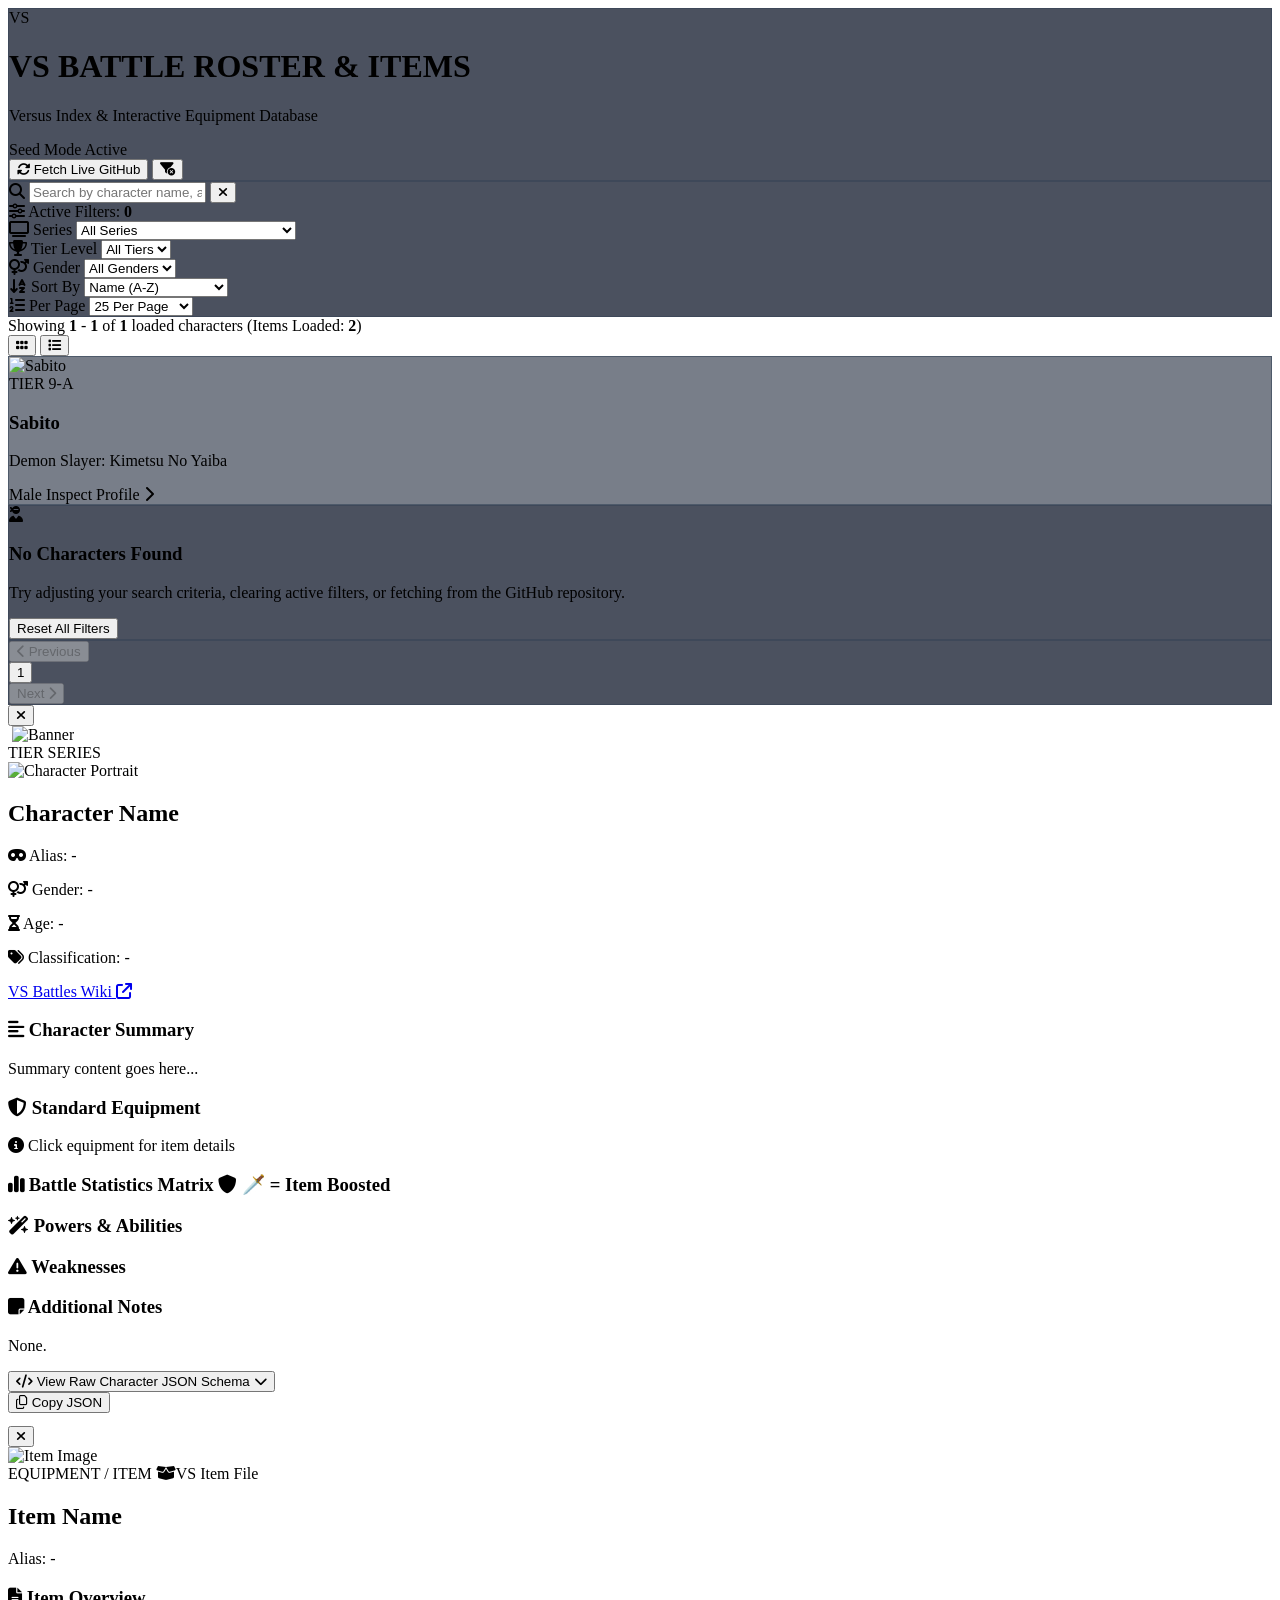
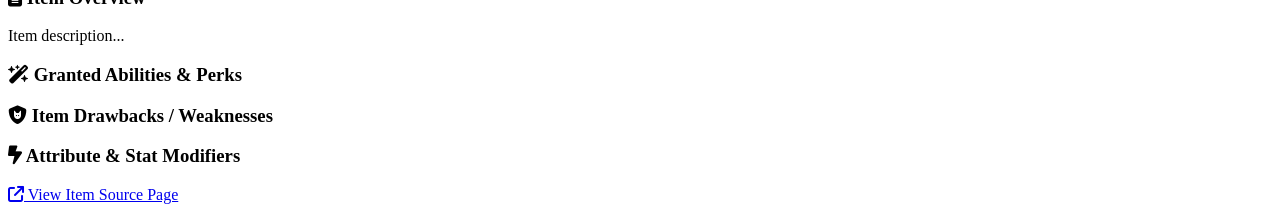
==== commit 4b405f0c: "stat increases display" ====
--- a/roster/index.html
+++ b/roster/index.html
@@ -5,7 +5,7 @@
     <meta name="viewport" content="width=device-width, initial-scale=1.0">
     <title>VS Battle - Character & Item Roster Database</title>
     
-    <!-- External CSS Libraries -->
+    <!-- External CSS & Font Libraries -->
     <script src="https://cdn.tailwindcss.com"></script>
     <link rel="stylesheet" href="https://cdnjs.cloudflare.com/ajax/libs/font-awesome/6.4.0/css/all.min.css">
     <link rel="preconnect" href="https://fonts.googleapis.com">
@@ -182,6 +182,8 @@
                         <option value="50">50 Per Page</option>
                         <option value="75">75 Per Page</option>
                         <option value="100">100 Per Page</option>
+                        <option value="150">150 Per Page</option>
+                        <option value="200">200 Per Page</option>
                     </select>
                 </div>
             </div>
@@ -240,6 +242,7 @@
 
     </main>
 
+    <!-- Character Profile Full Modal -->
     <div id="characterModal" class="fixed inset-0 z-50 hidden bg-slate-950/85 backdrop-blur-md flex items-center justify-center p-3 sm:p-6 overflow-y-auto">
         <div class="relative w-full max-w-4xl bg-slate-900 border border-slate-700/80 rounded-2xl shadow-2xl overflow-y-auto max-h-[92vh] custom-scrollbar modal-enter">
             
@@ -248,8 +251,8 @@
             </button>
 
             <div class="relative w-full h-48 sm:h-60 bg-slate-950 overflow-hidden flex items-center justify-center">
-                <img id="modalBannerBg" src="" alt="" class="absolute inset-0 w-full h-full object-cover filter blur-md opacity-30 scale-110">
-                <img id="modalBanner" src="" alt="Banner" class="relative z-10 w-full h-full object-cover object-center filter brightness-95 transition-opacity duration-300">
+                <img id="modalBannerBg" src="" alt="" class="absolute inset-0 w-full h-full object-cover object-top filter blur-md opacity-30 scale-110">
+                <img id="modalBanner" src="" alt="Banner" class="relative z-10 w-full h-full object-cover object-top filter brightness-95 transition-opacity duration-300">
                 <div class="absolute inset-0 z-20 bg-gradient-to-t from-slate-900 via-slate-900/30 to-transparent"></div>
                 
                 <div class="absolute bottom-4 left-6 sm:left-8 flex flex-wrap items-center gap-2 z-20">
@@ -358,6 +361,7 @@
         </div>
     </div>
 
+    <!-- Item Inspector Modal -->
     <div id="itemModal" class="fixed inset-0 z-50 hidden bg-slate-950/90 backdrop-blur-md flex items-center justify-center p-3 sm:p-6 overflow-y-auto">
         <div class="relative w-full max-w-2xl bg-slate-900 border border-amber-500/30 rounded-2xl shadow-2xl overflow-hidden modal-enter">
             <button id="closeItemModalBtn" class="absolute top-4 right-4 z-30 w-8 h-8 rounded-full bg-slate-950/80 border border-slate-700 text-slate-300 hover:text-white hover:bg-slate-800 flex items-center justify-center transition">
@@ -422,7 +426,55 @@
     </div>
 
     <script>
-        // Seed Database for items matching items/*.json schema
+        // Default Seed Data for local fallback
+        const SEED_CHARACTERS = [
+            {
+                "id": "sabito-demon-slayer",
+                "name": "Sabito",
+                "alias": "Fox Mask",
+                "series": "Demon Slayer: Kimetsu No Yaiba",
+                "tier": "9-A",
+                "portrait": "https://placehold.co/400x400/1e293b/38bdf8?text=Sabito",
+                "banner": "https://placehold.co/1200x400/0f172a/38bdf8?text=Sabito+Demon+Slayer",
+                "sourceUrl": "https://vsbattles.fandom.com/wiki/Kyogai",
+                "gender": "Male",
+                "age": "13",
+                "classification": "Human; Demon Slayer",
+                "summary": "He was a former Student of Sakonji Urokodaki and was slain by the Hand Demon. He appeared in the beginning of the series as a trainer alongside Makomo to Tanjiro Kamado to help assist him in the upcoming Final Selection.",
+                "stats": {
+                    "tier": "9-A",
+                    "attackPotency": "Small Building level",
+                    "durability": "Small Building level",
+                    "attackSpeed": "unknown",
+                    "combatSpeed": "Supersonic+",
+                    "reactionSpeed": "unknown",
+                    "perceptionSpeed": "unknown",
+                    "travelSpeed": "unknown",
+                    "flightSpeed": "unknown",
+                    "liftingStrength": "Class 5",
+                    "strikingStrength": "Small Building level",
+                    "stamina": "Superhuman",
+                    "range": "Extended Melee Range, Several Meters",
+                    "intelligence": "Above Average"
+                },
+                "abilities": [
+                    "Total Concentration Breathing",
+                    "Water Breathing",
+                    "Acrobatics",
+                    "Extrasensory Perception",
+                    "Supernatural Willpower"
+                ],
+                "equipment": [
+                    "red-nichirin-chained-spiked-flail-and-axe",
+                    "nichirin-sword"
+                ],
+                "weaknesses": [
+                    "unknown."
+                ],
+                "notes": "None."
+            }
+        ];
+
         const SEED_ITEMS = [
             {
                 "id": "red-nichirin-chained-spiked-flail-and-axe",
@@ -448,306 +500,40 @@
                 "notes": "unknown"
             },
             {
-                "id": "power-pole",
-                "name": "Power Pole (Nyoi-bo)",
-                "alias": "Mind Staff / Nyoi-bo",
-                "category": "Weapon / Artifact",
-                "portrait": "https://placehold.co/300x300/1e293b/f59e0b?text=Power+Pole",
-                "summary": "A magical, indestructible red staff originally given to Goku by Grandpa Gohan. It can extend its length to astronomical distances upon command.",
-                "sourceUrl": "https://vsbattles.fandom.com/wiki/Power_Pole",
-                "abilities": [
-                    "Size & Length Alteration",
-                    "Indestructibility",
-                    "Extended Range Attack",
-                    "Magical Weapon Properties"
-                ],
-                "attributes": [
-                    "Magical",
-                    "Indestructible",
-                    "range+"
-                ],
-                "weaknesses": [
-                    "Requires verbal or mental command to extend",
-                    "Can be disarmed if caught off guard"
-                ]
-            },
-            {
-                "id": "senzu-beans",
-                "name": "Senzu Beans",
-                "alias": "Mystic Recovery Beans",
-                "category": "Consumable / Healing Item",
-                "portrait": "https://placehold.co/300x300/1e293b/10b981?text=Senzu+Beans",
-                "summary": "Magical beans grown by Korin that instantly restore a creature's physical energy and heal all non-fatal injuries or illness.",
-                "sourceUrl": "https://dragonball.fandom.com/wiki/Senzu_Bean",
-                "abilities": [
-                    "Instant Complete Cellular Regeneration",
-                    "Full Stamina & Ki Restoration",
-                    "Fatigue Elimination"
-                ],
-                "attributes": [
-                    "Consumable",
-                    "stamina+",
-                    "durability+"
-                ],
-                "weaknesses": [
-                    "Finite quantity in battle",
-                    "Cannot cure pre-existing organic diseases"
-                ]
-            },
-            {
-                "id": "blindfold",
-                "name": "Gojo's Blindfold",
-                "alias": "Six Eyes Visor",
-                "category": "Accessory / Restraint",
-                "portrait": "https://placehold.co/300x300/1e293b/818cf8?text=Blindfold",
-                "summary": "A dark blindfold used by Satoru Gojo to reduce the overwhelming influx of visual sensory information processed by his Six Eyes.",
-                "sourceUrl": "https://jujutsu-kaisen.fandom.com/wiki/Satoru_Gojo",
-                "abilities": [
-                    "Sensory Inflow Dampening",
-                    "Stamina Preservation",
-                    "Enhanced High-Frequency Cursed Energy Sensing"
-                ],
-                "attributes": [
-                    "Sensory Restraint",
-                    "perceptionSpeed+"
-                ],
-                "weaknesses": [
-                    "Blocks normal physical optical spectrum"
-                ]
-            },
-            {
                 "id": "nichirin-sword",
-                "name": "Nichirin Sword (Sun Breathing Pattern)",
-                "alias": "Black Nichirin Katana",
-                "category": "Weapon",
-                "portrait": "https://placehold.co/300x300/1e293b/10b981?text=Nichirin+Sword",
-                "summary": "A specialized blade forged from Scarlet Crimson Iron and Ore, absorbing sunlight to permanently neutralize demon cellular regeneration.",
-                "sourceUrl": "https://kimetsu-no-yaiba.fandom.com/wiki/Nichirin_Blade",
-                "abilities": [
-                    "Demon Regeneration Negation",
-                    "Sunlight Energy Absorption",
-                    "Thermal Blade Heating"
-                ],
-                "attributes": [
-                    "Nichirin",
-                    "attackPotency+"
-                ],
-                "weaknesses": [
-                    "Can chip or snap under extreme force without proper technique"
-                ]
-            },
-            {
-                "id": "hero-costume",
-                "name": "Saitama's Hero Suit",
-                "alias": "Yellow Hero Jumpsuit",
-                "category": "Armor / Apparel",
-                "portrait": "https://placehold.co/300x300/1e293b/eab308?text=Hero+Suit",
-                "summary": "A custom-made yellow jumpsuit crafted by a tailor. Surprisingly durable against atmospheric re-entry heat and supersonic friction.",
-                "sourceUrl": "https://onepunchman.fandom.com/wiki/Saitama",
-                "abilities": [
-                    "High Thermal Resistance",
-                    "Atmospheric Friction Survival"
-                ],
-                "attributes": [
-                    "Thermal Protection",
-                    "durability+"
-                ],
-                "weaknesses": [
-                    "Can suffer cosmetic tears under hyper-velocity combat"
-                ]
+                "name": "Nichirin Katana",
+                "series": "Demon Slayer: Kimetsu No Yaiba",
+                "portrait": "https://placehold.co/300x300/1e293b/10b981?text=Nichirin+Katana",
+                "summary": "Specialized blade crafted from Scarlet Crimson Iron Ore that absorbs sunlight.",
+                "abilities": ["Sun Light Damage", "Demon Decapitation"],
+                "attributes": ["Nichirin"],
+                "weaknesses": ["Can break under hyper-impact without technique"]
             }
         ];
 
-        // Seed Characters database
-        const SEED_CHARACTERS = [
-            {
-                "id": "goku-dragon-ball",
-                "name": "Son Goku",
-                "alias": "Kakarot",
-                "series": "Dragon Ball",
-                "tier": "2-C",
-                "portrait": "https://placehold.co/400x400/1e293b/3b82f6?text=Goku",
-                "banner": "https://placehold.co/1200x400/0f172a/3b82f6?text=Dragon+Ball+Super",
-                "sourceUrl": "https://vsbattles.fandom.com/wiki/Son_Goku_(Dragon_Ball)",
-                "gender": "Male",
-                "age": "40s",
-                "classification": "Saiyan; Martial Artist",
-                "summary": "Son Goku is the main protagonist of the Dragon Ball series. A Saiyan sent to Earth as a child, Goku grew up to become one of the universe's greatest defenders, continuously pushing his martial arts limits through battle.",
-                "stats": {
-                    "tier": "2-C",
-                    "attackPotency": "Low Multiverse level",
-                    "durability": "Low Multiverse level",
-                    "attackSpeed": "Massively FTL+",
-                    "combatSpeed": "Massively FTL+",
-                    "reactionSpeed": "Massively FTL+",
-                    "perceptionSpeed": "Massively FTL+",
-                    "travelSpeed": "Massively FTL+",
-                    "flightSpeed": "Massively FTL+",
-                    "liftingStrength": "Multi-Stellar",
-                    "strikingStrength": "Low Multiversal",
-                    "stamina": "Extremely High",
-                    "range": "Low Multiversal with Ki Attacks",
-                    "intelligence": "Genius in Combat"
-                },
-                "abilities": [
-                    "Superhuman Physical Characteristics",
-                    "Master Martial Artist",
-                    "Ki Manipulation",
-                    "Flight",
-                    "Teleportation (Instant Transmission)",
-                    "Godly Ki",
-                    "Ultra Instinct",
-                    "Transformation"
-                ],
-                "equipment": ["Power Pole", "Senzu Beans"],
-                "weaknesses": ["Gullible", "Can be caught off-guard if relaxed"],
-                "notes": "Stats reflect Ultra Instinct / Dragon Ball Super Super Hero era."
-            },
-            {
-                "id": "gojo-satoru-jujutsu-kaisen",
-                "name": "Satoru Gojo",
-                "alias": "The Strongest Sorcerer",
-                "series": "Jujutsu Kaisen",
-                "tier": "7-A",
-                "portrait": "https://placehold.co/400x400/1e293b/818cf8?text=Gojo",
-                "banner": "https://placehold.co/1200x400/0f172a/818cf8?text=Jujutsu+Kaisen",
-                "sourceUrl": "https://vsbattles.fandom.com/wiki/Satoru_Gojo",
-                "gender": "Male",
-                "age": "28",
-                "classification": "Human; Special Grade Jujutsu Sorcerer",
-                "summary": "Satoru Gojo is one of the main protagonists of Jujutsu Kaisen. He is a special grade jujutsu sorcerer and widely recognized as the strongest in the world due to his Six Eyes and Limitless technique.",
-                "stats": {
-                    "tier": "7-A",
-                    "attackPotency": "Mountain level",
-                    "durability": "Mountain level (with Limitless defense)",
-                    "attackSpeed": "Hypersonic+",
-                    "combatSpeed": "Massively Hypersonic",
-                    "reactionSpeed": "Massively Hypersonic",
-                    "perceptionSpeed": "Massively Hypersonic",
-                    "travelSpeed": "Hypersonic",
-                    "flightSpeed": "Supersonic",
-                    "liftingStrength": "Class G",
-                    "strikingStrength": "Mountain Class",
-                    "stamina": "Virtually Infinite (due to Six Eyes efficiency)",
-                    "range": "Kilometers with Hollow Purple",
-                    "intelligence": "High"
-                },
-                "abilities": [
-                    "Limitless Cursed Technique",
-                    "Infinity Barrier",
-                    "Cursed Technique Reversal: Red",
-                    "Cursed Technique Lapse: Blue",
-                    "Hollow Technique: Purple",
-                    "Domain Expansion: Unlimited Void",
-                    "Six Eyes",
-                    "Reverse Cursed Technique"
-                ],
-                "equipment": ["Blindfold"],
-                "weaknesses": ["Cannot use Unlimited Void near allies without harming them."],
-                "notes": "Domain Expansion overloads brain with infinite information."
-            },
-            {
-                "id": "tanjiro-kamado-demon-slayer",
-                "name": "Tanjiro Kamado",
-                "alias": "Demon Slayer",
-                "series": "Demon Slayer: Kimetsu No Yaiba",
-                "tier": "8-A",
-                "portrait": "https://placehold.co/400x400/1e293b/10b981?text=Tanjiro",
-                "banner": "https://placehold.co/1200x400/0f172a/10b981?text=Demon+Slayer",
-                "sourceUrl": "https://vsbattles.fandom.com/wiki/Tanjiro_Kamado",
-                "gender": "Male",
-                "age": "16",
-                "classification": "Human; Demon Slayer",
-                "summary": "Tanjiro Kamado is the main protagonist of Demon Slayer. After his family was slaughtered by Muzan and his sister transformed into a demon, he joined the Demon Slayer Corps.",
-                "stats": {
-                    "tier": "8-A",
-                    "attackPotency": "Multi-City Block level",
-                    "durability": "Multi-City Block level",
-                    "attackSpeed": "Hypersonic+",
-                    "combatSpeed": "Massively Hypersonic",
-                    "reactionSpeed": "Massively Hypersonic",
-                    "perceptionSpeed": "Massively Hypersonic",
-                    "travelSpeed": "Superhuman",
-                    "flightSpeed": "N/A",
-                    "liftingStrength": "Class 25",
-                    "strikingStrength": "Multi-City Block level",
-                    "stamina": "Extremely High",
-                    "range": "Extended Melee Range",
-                    "intelligence": "Above Average"
-                },
-                "abilities": [
-                    "Water Breathing",
-                    "Sun Breathing (Hinokami Kagura)",
-                    "Demon Slayer Mark",
-                    "Transparent World",
-                    "Selfless State",
-                    "Enhanced Smell"
-                ],
-                "equipment": ["Red Nichirin Chained Spiked Flail and Axe", "Nichirin Sword"],
-                "weaknesses": ["Sun Breathing causes stamina exhaustion if overused."],
-                "notes": "Demon Slayer Mark unlocks peak capabilities."
-            },
-            {
-                "id": "saitama-one-punch-man",
-                "name": "Saitama",
-                "alias": "Caped Baldy",
-                "series": "One-Punch Man",
-                "tier": "4-A",
-                "portrait": "https://placehold.co/400x400/1e293b/eab308?text=Saitama",
-                "banner": "https://placehold.co/1200x400/0f172a/eab308?text=One+Punch+Man",
-                "sourceUrl": "https://vsbattles.fandom.com/wiki/Saitama",
-                "gender": "Male",
-                "age": "25",
-                "classification": "Human; Hero",
-                "summary": "Saitama is the main protagonist of One-Punch Man. He is an unassumingly powerful hero who can defeat virtually any opponent with a single punch due to breaking his physical limiter.",
-                "stats": {
-                    "tier": "4-A",
-                    "attackPotency": "Multi-Solar System level",
-                    "durability": "Multi-Solar System level",
-                    "attackSpeed": "Massively FTL",
-                    "combatSpeed": "Massively FTL",
-                    "reactionSpeed": "Massively FTL",
-                    "perceptionSpeed": "Massively FTL",
-                    "travelSpeed": "Massively FTL",
-                    "flightSpeed": "N/A (Super Jumps)",
-                    "liftingStrength": "Multi-Stellar",
-                    "strikingStrength": "Multi-Solar System Class",
-                    "stamina": "Limitless",
-                    "range": "Interstellar with Serious Punch",
-                    "intelligence": "Average"
-                },
-                "abilities": [
-                    "Broken Limiter",
-                    "Exponential Growth",
-                    "Non-Physical Interaction",
-                    "Superhuman Speed",
-                    "Vacuum Survival",
-                    "Serious Series Moves"
-                ],
-                "equipment": ["Hero Costume"],
-                "weaknesses": ["Boredom", "Lacks martial arts technique"],
-                "notes": "Grows exponentially stronger in response to emotional surges."
-            }
-        ];
-
+        // Complete VS Battles Stat Tier Scale Fallback Hierarchy
         const STAT_TIER_FALLBACKS = {
             "tier": [
                 "11-C", "11-B", "11-A", "10-C", "10-B", "10-A", "9-C", "9-B", "9-A", 
-                "8-C", "8-B", "8-A", "7-C", "7-B", "7-A", "6-C", "6-B", "6-A", 
-                "5-C", "5-B", "5-A", "4-C", "4-B", "4-A", "3-C", "3-B", "3-A", 
-                "2-C", "2-B", "2-A", "1-C", "1-B", "1-A", "High 1-A", "0"
+                "8-C", "High 8-C", "8-B", "8-A", "7-C", "High 7-C", "Low 7-B", "7-B", "High 7-B", "7-A", "High 7-A", 
+                "6-C", "High 6-C", "Low 6-B", "6-B", "High 6-B", "6-A", "High 6-A", 
+                "5-C", "Low 5-B", "5-B", "5-A", "High 5-A", "4-C", "4-B", "4-A", 
+                "3-C", "3-B", "3-A", "High 3-A", "Low 2-C", "2-C", "2-B", "2-A", 
+                "Low 1-C", "1-C", "High 1-C", "Low 1-B", "1-B", "High 1-B", "Low 1-A", "1-A", "High 1-A", "0"
             ],
             "stats": [
-                "Below Human level", "Human level", "Street level", "Wall level", "Small Building level", 
-                "Building level", "Large Building level", "City Block level", "Multi-City Block level", 
-                "Small Town level", "Town level", "Large Town level", "Small City level", "City level", 
-                "Mountain level", "Large Mountain level", "Island level", "Large Island level", 
-                "Small Country level", "Country level", "Large Country level", "Continent level", 
-                "Multi-Continent level", "Moon level", "Small Planet level", "Planet level", 
-                "Large Planet level", "Dwarf Star level", "Star level", "Large Star level", 
+                "Below Human level", "Human level", "Athlete level", "Street level", "Wall level", 
+                "Small Building level", "Building level", "Large Building level", "City Block level", 
+                "Multi-City Block level", "Small Town level", "Town level", "Large Town level", 
+                "Small City level", "City level", "Large City level", "Mountain level", 
+                "Large Mountain level", "Island level", "Large Island level", "Small Country level", 
+                "Country level", "Large Country level", "Continent level", "Multi-Continent level", 
+                "Moon level", "Small Planet level", "Planet level", "Large Planet level", 
+                "Dwarf Star level", "Small Star level", "Star level", "Large Star level", 
                 "Solar System level", "Multi-Solar System level", "Galaxy level", "Multi-Galaxy level", 
                 "Universal level", "Universal+", "Low Multiversal", "Multiversal", "Multiversal+", 
-                "Complex Multiversal", "High Complex Multiversal", "Hyperversal", "High Hyperversal", 
+                "Low Complex Multiversal", "Complex Multiversal", "High Complex Multiversal", 
+                "Low Hyperversal", "Hyperversal", "High Hyperversal", "Low Outerversal", 
                 "Outerversal", "High Outerversal", "Boundless"
             ]
         };
@@ -769,929 +555,771 @@
             sortBy: 'name-asc'
         };
 
+        /**
+         * Resolves the next tier level in the scale (+1 step)
+         */
         function getUpgradedTier(cleanVal, key) {
             if (!cleanVal || cleanVal === 'Unknown' || cleanVal === 'N/A') return 'Next Tier Boosted';
             
             const isTierKey = key.toLowerCase() === 'tier';
             const ladder = isTierKey ? (statTiersData.tier || STAT_TIER_FALLBACKS.tier) : (statTiersData.stats || STAT_TIER_FALLBACKS.stats);
 
-            const normalizedBase = String(cleanVal).trim().toLowerCase();
-            let index = ladder.findIndex(t => t.toLowerCase() === normalizedBase);
-
+            const hasLevel = / level$/i.test(String(cleanVal).trim());
+
+            // Normalize strings by removing trailing "level", punctuation, and extra whitespace
+            const sanitize = str => String(str).trim().toLowerCase().replace(/\s+level$/i, '').replace(/[^\w\s-]/g, '').replace(/\s+/g, ' ');
+            const target = sanitize(cleanVal);
+
+            // 1. Exact match on sanitized string
+            let index = ladder.findIndex(t => sanitize(t) === target);
+
+            // 2. Partial fallback search
             if (index === -1) {
-                index = ladder.findIndex(t => normalizedBase.includes(t.toLowerCase()) || t.toLowerCase().includes(normalizedBase));
+                index = ladder.findIndex(t => {
+                    const s = sanitize(t);
+                    return target.includes(s) || s.includes(target);
+                });
             }
 
             if (index !== -1 && index + 1 < ladder.length) {
-                return ladder[index + 1];
+                let nextItem = ladder[index + 1];
+                if (!isTierKey) {
+                    if (hasLevel && !/ level$/i.test(nextItem)) {
+                        nextItem = `${nextItem} level`;
+                    } else if (!hasLevel && / level$/i.test(nextItem)) {
+                        nextItem = nextItem.replace(/\s+level$/i, '');
+                    }
+                }
+                return nextItem;
             }
 
             return `${cleanVal} (+1 Tier Boost)`;
         }
 
         function slugify(text) {
-            if (!text) return '';
-            return text.toString().toLowerCase()
-                .replace(/\s+/g, '-')
-                .replace(/[^\w\-]+/g, '')
-                .replace(/\-\-+/g, '-')
-                .replace(/^-+/, '')
-                .replace(/-+$/, '');
-        }
-
-        function findItemByEquipmentName(equipName) {
-            if (!equipName) return null;
-            const targetSlug = slugify(equipName);
-            const lowerName = equipName.toLowerCase().trim();
-
-            return itemDatabase.find(item => {
-                const itemIdSlug = slugify(item.id || '');
-                const itemNameSlug = slugify(item.name || '');
-                const itemLowerName = (item.name || '').toLowerCase();
-                const itemLowerAlias = (item.alias || '').toLowerCase();
-
-                return itemIdSlug === targetSlug || 
-                       itemNameSlug === targetSlug || 
-                       itemLowerName === lowerName ||
-                       itemLowerName.includes(lowerName) || 
-                       lowerName.includes(itemLowerName) ||
-                       (itemLowerAlias && itemLowerAlias.includes(lowerName));
-            }) || null;
-        }
-
-        function getTierBadgeClass(tier) {
-            if (!tier) return 'bg-slate-800 text-slate-300 border-slate-600';
-            const t = String(tier).toUpperCase();
-            if (t.startsWith('0')) return 'bg-gradient-to-r from-red-600 to-red-950 text-white border-red-500';
-            if (t.startsWith('1')) return 'bg-gradient-to-r from-amber-500 to-yellow-600 text-slate-950 border-yellow-300 font-extrabold';
-            if (t.startsWith('2')) return 'bg-gradient-to-r from-purple-600 to-indigo-600 text-white border-purple-400';
-            if (t.startsWith('3')) return 'bg-gradient-to-r from-indigo-600 to-blue-600 text-white border-blue-400';
-            if (t.startsWith('4')) return 'bg-gradient-to-r from-cyan-600 to-teal-600 text-white border-cyan-400';
-            if (t.startsWith('5')) return 'bg-gradient-to-r from-emerald-600 to-teal-700 text-white border-emerald-400';
-            if (t.startsWith('6')) return 'bg-gradient-to-r from-lime-600 to-emerald-600 text-white border-lime-400';
-            if (t.startsWith('7')) return 'bg-gradient-to-r from-yellow-600 to-amber-600 text-white border-amber-400';
-            if (t.startsWith('8')) return 'bg-gradient-to-r from-orange-600 to-amber-600 text-white border-orange-400';
-            if (t.startsWith('9')) return 'bg-gradient-to-r from-amber-700 to-orange-800 text-white border-amber-500';
-            return 'bg-slate-800 text-slate-300 border-slate-600';
-        }
-
-        function resolveImageUrl(url, fallbackText) {
-            if (!url) return `https://placehold.co/400x400/1e293b/94a3b8?text=${encodeURIComponent(fallbackText || 'VS Battle')}`;
-            if (url.startsWith('http://') || url.startsWith('https://')) return url;
-            return `https://raw.githubusercontent.com/crunchycodes/VS-Battle/main/${url}`;
-        }
-
-        function escapeHtml(str) {
-            if (typeof str !== 'string') return str || '';
-            return str.replace(/[&<>"']/g, match => {
-                const mask = { '&': '&amp;', '<': '&lt;', '>': '&gt;', '"': '&quot;', "'": '&#39;' };
-                return mask[match];
+            return String(text || '').toLowerCase().replace(/[^\w\s-]/g, '').trim().replace(/[\s_-]+/g, '-');
+        }
+
+        async function fetchGitHubRoster() {
+            const fetchBtn = document.getElementById('fetchGithubBtn');
+            const fetchIcon = document.getElementById('fetchIcon');
+            const syncDot = document.getElementById('syncDot');
+            const syncText = document.getElementById('syncText');
+
+            try {
+                if (fetchIcon) fetchIcon.classList.add('fa-spin');
+                if (syncText) syncText.textContent = 'Syncing Repository...';
+
+                // Fetch Tier Scales JSON
+                try {
+                    const tierRes = await fetch('https://raw.githubusercontent.com/crunchycodes/VS-Battle/main/abilities/stat-tiers.json');
+                    if (tierRes.ok) {
+                        const tierJson = await tierRes.json();
+                        if (tierJson) statTiersData = tierJson;
+                    }
+                } catch (e) {
+                    console.warn('Using local stat-tiers fallback scale:', e);
+                }
+
+                // Fetch GitHub Tree
+                const treeRes = await fetch('https://api.github.com/repos/crunchycodes/VS-Battle/git/trees/main?recursive=1');
+                if (!treeRes.ok) throw new Error('GitHub API rate limit or network issue');
+                const treeData = await treeRes.json();
+
+                const jsonFiles = treeData.tree.filter(item => item.path.endsWith('.json'));
+                const charFiles = jsonFiles.filter(item => item.path.startsWith('chars/'));
+                const itemFiles = jsonFiles.filter(item => item.path.startsWith('items/'));
+
+                // Fetch Items
+                const fetchedItems = [];
+                for (const file of itemFiles) {
+                    try {
+                        const rawUrl = `https://raw.githubusercontent.com/crunchycodes/VS-Battle/main/${file.path}`;
+                        const res = await fetch(rawUrl);
+                        if (res.ok) {
+                            const itemObj = await res.json();
+                            if (itemObj.id || itemObj.name) {
+                                fetchedItems.push(itemObj);
+                            }
+                        }
+                    } catch (err) {
+                        console.error('Error loading item file:', file.path, err);
+                    }
+                }
+
+                if (fetchedItems.length > 0) {
+                    itemDatabase = fetchedItems;
+                }
+
+                // Fetch Characters
+                const fetchedChars = [];
+                for (const file of charFiles) {
+                    try {
+                        const rawUrl = `https://raw.githubusercontent.com/crunchycodes/VS-Battle/main/${file.path}`;
+                        const res = await fetch(rawUrl);
+                        if (res.ok) {
+                            const charObj = await res.json();
+                            if (charObj.id && charObj.name) {
+                                // Resolve GitHub relative image paths
+                                const resolveImg = (url) => {
+                                    if (!url) return 'https://placehold.co/400x400/1e293b/3b82f6?text=VS+Battle';
+                                    if (url.startsWith('http://') || url.startsWith('https://')) return url;
+                                    return `https://raw.githubusercontent.com/crunchycodes/VS-Battle/main/${url.replace(/^\//, '')}`;
+                                };
+
+                                charObj.portrait = resolveImg(charObj.portrait);
+                                charObj.banner = resolveImg(charObj.banner);
+                                fetchedChars.push(charObj);
+                            }
+                        }
+                    } catch (err) {
+                        console.error('Error loading character file:', file.path, err);
+                    }
+                }
+
+                if (fetchedChars.length > 0) {
+                    characterDatabase = fetchedChars;
+                }
+
+                if (syncDot) syncDot.className = 'w-2 h-2 rounded-full bg-emerald-500 animate-pulse';
+                if (syncText) syncText.textContent = `Live Repository (${characterDatabase.length} Chars)`;
+
+                populateFilterDropdowns();
+                applyFilters();
+
+            } catch (err) {
+                console.error('GitHub Sync Failed, utilizing seed data:', err);
+                if (syncDot) syncDot.className = 'w-2 h-2 rounded-full bg-amber-500';
+                if (syncText) syncText.textContent = 'Seed Mode Active';
+            } finally {
+                if (fetchIcon) fetchIcon.classList.remove('fa-spin');
+            }
+        }
+
+        function populateFilterDropdowns() {
+            const seriesSelect = document.getElementById('seriesFilter');
+            const tierSelect = document.getElementById('tierFilter');
+            const genderSelect = document.getElementById('genderFilter');
+
+            const seriesSet = new Set();
+            const tierSet = new Set();
+            const genderSet = new Set();
+
+            characterDatabase.forEach(c => {
+                if (c.series) seriesSet.add(c.series);
+                if (c.tier) tierSet.add(c.tier);
+                if (c.gender) genderSet.add(c.gender);
             });
-        }
-
-        let characterGrid, emptyState, searchInput, clearSearchBtn, seriesFilter, tierFilter, genderFilter, 
-            sortBySelect, perPageSelect, activeFilterCount, filterChips, resetFiltersBtn, emptyResetBtn, 
-            totalItemsCount, showingStart, showingEnd, totalCharacters, prevPageBtn, nextPageBtn, 
-            pageNumbers, viewGridBtn, viewCompactBtn, characterModal, closeModalBtn, modalBanner, 
-            modalPortrait, modalName, modalAlias, modalGender, modalAge, modalClassification, 
-            modalSourceUrl, modalTierBadge, modalSeriesBadge, modalSummary, modalStatsGrid, modalAbilities, 
-            modalEquipment, modalWeaknesses, modalNotes, toggleJsonBtn, jsonContainer, modalJson, copyJsonBtn, 
-            itemModal, closeItemModalBtn, itemModalImage, modalItemName, modalItemAlias, itemModalCategory, 
-            modalItemDescription, modalItemAbilities, modalItemWeaknesses, modalItemStats, modalItemSource, 
-            fetchGithubBtn, syncText, syncDot;
-
-        function initDOMElements() {
-            characterGrid = document.getElementById('characterGrid');
-            emptyState = document.getElementById('emptyState');
-            searchInput = document.getElementById('searchInput');
-            clearSearchBtn = document.getElementById('clearSearchBtn');
-            seriesFilter = document.getElementById('seriesFilter');
-            tierFilter = document.getElementById('tierFilter');
-            genderFilter = document.getElementById('genderFilter');
-            sortBySelect = document.getElementById('sortBySelect');
-            perPageSelect = document.getElementById('perPageSelect');
-            activeFilterCount = document.getElementById('activeFilterCount');
-            filterChips = document.getElementById('filterChips');
-            resetFiltersBtn = document.getElementById('resetFiltersBtn');
-            emptyResetBtn = document.getElementById('emptyResetBtn');
-            totalItemsCount = document.getElementById('totalItemsCount');
-
-            showingStart = document.getElementById('showingStart');
-            showingEnd = document.getElementById('showingEnd');
-            totalCharacters = document.getElementById('totalCharacters');
-            prevPageBtn = document.getElementById('prevPageBtn');
-            nextPageBtn = document.getElementById('nextPageBtn');
-            pageNumbers = document.getElementById('pageNumbers');
-
-            viewGridBtn = document.getElementById('viewGridBtn');
-            viewCompactBtn = document.getElementById('viewCompactBtn');
-
-            characterModal = document.getElementById('characterModal');
-            closeModalBtn = document.getElementById('closeModalBtn');
-            modalBanner = document.getElementById('modalBanner');
-            modalPortrait = document.getElementById('modalPortrait');
-            modalName = document.getElementById('modalName');
-            modalAlias = document.getElementById('modalAlias');
-            modalGender = document.getElementById('modalGender');
-            modalAge = document.getElementById('modalAge');
-            modalClassification = document.getElementById('modalClassification');
-            modalSourceUrl = document.getElementById('modalSourceUrl');
-            modalTierBadge = document.getElementById('modalTierBadge');
-            modalSeriesBadge = document.getElementById('modalSeriesBadge');
-            modalSummary = document.getElementById('modalSummary');
-            modalStatsGrid = document.getElementById('modalStatsGrid');
-            modalAbilities = document.getElementById('modalAbilities');
-            modalEquipment = document.getElementById('modalEquipment');
-            modalWeaknesses = document.getElementById('modalWeaknesses');
-            modalNotes = document.getElementById('modalNotes');
-            toggleJsonBtn = document.getElementById('toggleJsonBtn');
-            jsonContainer = document.getElementById('jsonContainer');
-            modalJson = document.getElementById('modalJson');
-            copyJsonBtn = document.getElementById('copyJsonBtn');
-
-            itemModal = document.getElementById('itemModal');
-            closeItemModalBtn = document.getElementById('closeItemModalBtn');
-            itemModalImage = document.getElementById('itemModalImage');
-            modalItemName = document.getElementById('modalItemName');
-            modalItemAlias = document.getElementById('modalItemAlias');
-            itemModalCategory = document.getElementById('itemModalCategory');
-            modalItemDescription = document.getElementById('modalItemDescription');
-            modalItemAbilities = document.getElementById('modalItemAbilities');
-            modalItemWeaknesses = document.getElementById('modalItemWeaknesses');
-            modalItemStats = document.getElementById('modalItemStats');
-            modalItemSource = document.getElementById('modalItemSource');
-
-            fetchGithubBtn = document.getElementById('fetchGithubBtn');
-            syncText = document.getElementById('syncText');
-            syncDot = document.getElementById('syncDot');
-        }
-
-        function populateFilterOptions() {
-            const seriesSet = new Set(characterDatabase.map(c => c.series).filter(Boolean));
-            seriesFilter.innerHTML = '<option value="">All Series</option>' + 
-                Array.from(seriesSet).sort().map(s => `<option value="${escapeHtml(s)}">${escapeHtml(s)}</option>`).join('');
-
-            const tierSet = new Set(characterDatabase.map(c => c.tier).filter(Boolean));
-            tierFilter.innerHTML = '<option value="">All Tiers</option>' + 
-                Array.from(tierSet).sort().map(t => `<option value="${escapeHtml(t)}">Tier ${escapeHtml(t)}</option>`).join('');
-
-            const genderSet = new Set(characterDatabase.map(c => c.gender).filter(Boolean));
-            genderFilter.innerHTML = '<option value="">All Genders</option>' + 
-                Array.from(genderSet).sort().map(g => `<option value="${escapeHtml(g)}">${escapeHtml(g)}</option>`).join('');
-        }
-
-        function applyFiltersAndRender() {
+
+            seriesSelect.innerHTML = '<option value="">All Series</option>' + 
+                Array.from(seriesSet).sort().map(s => `<option value="${s}">${s}</option>`).join('');
+
+            tierSelect.innerHTML = '<option value="">All Tiers</option>' + 
+                Array.from(tierSet).sort().map(t => `<option value="${t}">${t}</option>`).join('');
+
+            genderSelect.innerHTML = '<option value="">All Genders</option>' + 
+                Array.from(genderSet).sort().map(g => `<option value="${g}">${g}</option>`).join('');
+        }
+
+        function applyFilters() {
             let result = [...characterDatabase];
 
-            if (filterState.search) {
-                const query = filterState.search.toLowerCase();
-                result = result.filter(c => 
-                    (c.name && c.name.toLowerCase().includes(query)) ||
-                    (c.alias && c.alias.toLowerCase().includes(query)) ||
-                    (c.series && c.series.toLowerCase().includes(query)) ||
-                    (c.classification && c.classification.toLowerCase().includes(query)) ||
-                    (c.abilities && c.abilities.some(a => a.toLowerCase().includes(query))) ||
-                    (c.equipment && c.equipment.some(e => e.toLowerCase().includes(query)))
-                );
-            }
-
-            if (filterState.series) result = result.filter(c => c.series === filterState.series);
-            if (filterState.tier) result = result.filter(c => c.tier === filterState.tier);
-            if (filterState.gender) result = result.filter(c => c.gender === filterState.gender);
-
+            const searchVal = filterState.search.toLowerCase().trim();
+            if (searchVal) {
+                result = result.filter(c => {
+                    const nameMatch = c.name && c.name.toLowerCase().includes(searchVal);
+                    const aliasMatch = c.alias && c.alias.toLowerCase().includes(searchVal);
+                    const seriesMatch = c.series && c.series.toLowerCase().includes(searchVal);
+                    const equipMatch = Array.isArray(c.equipment) && c.equipment.some(e => String(e).toLowerCase().includes(searchVal));
+                    const abMatch = Array.isArray(c.abilities) && c.abilities.some(a => String(a).toLowerCase().includes(searchVal));
+                    return nameMatch || aliasMatch || seriesMatch || equipMatch || abMatch;
+                });
+            }
+
+            if (filterState.series) {
+                result = result.filter(c => c.series === filterState.series);
+            }
+            if (filterState.tier) {
+                result = result.filter(c => c.tier === filterState.tier);
+            }
+            if (filterState.gender) {
+                result = result.filter(c => c.gender === filterState.gender);
+            }
+
+            // Sorting
             result.sort((a, b) => {
-                if (filterState.sortBy === 'name-asc') return (a.name || '').localeCompare(b.name || '');
-                if (filterState.sortBy === 'name-desc') return (b.name || '').localeCompare(a.name || '');
-                if (filterState.sortBy === 'tier-asc') return (a.tier || '').localeCompare(b.tier || '');
-                if (filterState.sortBy === 'tier-desc') return (b.tier || '').localeCompare(a.tier || '');
-                if (filterState.sortBy === 'series-asc') return (a.series || '').localeCompare(b.series || '');
-                return 0;
+                switch (filterState.sortBy) {
+                    case 'name-asc':
+                        return (a.name || '').localeCompare(b.name || '');
+                    case 'name-desc':
+                        return (b.name || '').localeCompare(a.name || '');
+                    case 'series-asc':
+                        return (a.series || '').localeCompare(b.series || '');
+                    case 'tier-asc':
+                    case 'tier-desc':
+                        const ladder = statTiersData.tier || STAT_TIER_FALLBACKS.tier;
+                        const idxA = ladder.indexOf(a.tier) !== -1 ? ladder.indexOf(a.tier) : 0;
+                        const idxB = ladder.indexOf(b.tier) !== -1 ? ladder.indexOf(b.tier) : 0;
+                        return filterState.sortBy === 'tier-asc' ? idxB - idxA : idxA - idxB;
+                    default:
+                        return 0;
+                }
             });
 
             filteredCharacters = result;
             currentPage = 1;
-            renderRosterPage();
-            renderFilterChips();
-        }
-
-        function renderRosterPage() {
-            totalCharacters.textContent = filteredCharacters.length;
+            renderActiveFilterChips();
+            renderCharacterList();
+        }
+
+        function renderActiveFilterChips() {
+            const chipsContainer = document.getElementById('filterChips');
+            const activeCount = document.getElementById('activeFilterCount');
+            chipsContainer.innerHTML = '';
+
+            let count = 0;
+            const createChip = (label, resetFn) => {
+                count++;
+                const chip = document.createElement('span');
+                chip.className = 'inline-flex items-center gap-1.5 px-2.5 py-1 rounded-full text-xs bg-blue-600/20 text-blue-300 border border-blue-500/30';
+                chip.innerHTML = `${label} <button class="hover:text-white"><i class="fa-solid fa-xmark"></i></button>`;
+                chip.querySelector('button').onclick = resetFn;
+                chipsContainer.appendChild(chip);
+            };
+
+            if (filterState.search) createChip(`Search: "${filterState.search}"`, () => {
+                document.getElementById('searchInput').value = '';
+                filterState.search = '';
+                applyFilters();
+            });
+
+            if (filterState.series) createChip(`Series: ${filterState.series}`, () => {
+                document.getElementById('seriesFilter').value = '';
+                filterState.series = '';
+                applyFilters();
+            });
+
+            if (filterState.tier) createChip(`Tier: ${filterState.tier}`, () => {
+                document.getElementById('tierFilter').value = '';
+                filterState.tier = '';
+                applyFilters();
+            });
+
+            if (filterState.gender) createChip(`Gender: ${filterState.gender}`, () => {
+                document.getElementById('genderFilter').value = '';
+                filterState.gender = '';
+                applyFilters();
+            });
+
+            activeCount.textContent = count;
+        }
+
+        function renderCharacterList() {
+            const grid = document.getElementById('characterGrid');
+            const empty = document.getElementById('emptyState');
+            grid.innerHTML = '';
+
+            document.getElementById('totalCharacters').textContent = characterDatabase.length;
+            document.getElementById('totalItemsCount').textContent = itemDatabase.length;
 
             if (filteredCharacters.length === 0) {
-                characterGrid.innerHTML = '';
-                characterGrid.classList.add('hidden');
-                emptyState.classList.remove('hidden');
-                updatePaginationControls(0);
+                grid.classList.add('hidden');
+                empty.classList.remove('hidden');
+                document.getElementById('showingStart').textContent = '0';
+                document.getElementById('showingEnd').textContent = '0';
+                renderPagination();
                 return;
             }
 
-            emptyState.classList.add('hidden');
-            characterGrid.classList.remove('hidden');
-
-            const total = filteredCharacters.length;
-            const totalPages = Math.ceil(total / itemsPerPage) || 1;
-            
-            if (currentPage > totalPages) currentPage = totalPages;
-            
+            grid.classList.remove('hidden');
+            empty.classList.add('hidden');
+
             const startIdx = (currentPage - 1) * itemsPerPage;
-            const endIdx = Math.min(startIdx + itemsPerPage, total);
-
-            showingStart.textContent = total > 0 ? startIdx + 1 : 0;
-            showingEnd.textContent = endIdx;
-
-            const pageItems = filteredCharacters.slice(startIdx, endIdx);
+            const endIdx = Math.min(startIdx + itemsPerPage, filteredCharacters.length);
+            const pageChars = filteredCharacters.slice(startIdx, endIdx);
+
+            document.getElementById('showingStart').textContent = startIdx + 1;
+            document.getElementById('showingEnd').textContent = endIdx;
 
             if (currentView === 'grid') {
-                characterGrid.className = "grid grid-cols-1 sm:grid-cols-2 md:grid-cols-3 lg:grid-cols-4 xl:grid-cols-5 gap-4";
-                characterGrid.innerHTML = pageItems.map(char => createCharacterCardHtml(char)).join('');
-            } else {
-                characterGrid.className = "flex flex-col space-y-2";
-                characterGrid.innerHTML = pageItems.map(char => createCharacterCompactHtml(char)).join('');
-            }
-
-            updatePaginationControls(totalPages);
-        }
-
-        function createCharacterCardHtml(char) {
-            const tierBadgeStyle = getTierBadgeClass(char.tier);
-            const portraitUrl = resolveImageUrl(char.portrait, char.name);
-
-            return `
-                <div onclick="openCharacterModal('${escapeHtml(char.id)}')" 
-                    class="glass-card rounded-2xl p-3.5 flex flex-col justify-between cursor-pointer group relative overflow-hidden">
-                    
-                    <div class="space-y-3">
-                        <div class="relative w-full aspect-square rounded-xl overflow-hidden bg-slate-950 border border-slate-800">
-                            <img src="${portraitUrl}" alt="${escapeHtml(char.name)}" 
-                                class="w-full h-full object-cover object-top group-hover:scale-105 transition-transform duration-300"
-                                onerror="this.onerror=null; this.src='https://placehold.co/400x400/1e293b/94a3b8?text=${encodeURIComponent(char.name)}';">
-                            
-                            <span class="absolute top-2 left-2 px-2.5 py-0.5 rounded-md text-[10px] font-extrabold tracking-wider font-tech border shadow-lg ${tierBadgeStyle}">
-                                TIER ${escapeHtml(char.tier || 'N/A')}
+                grid.className = 'grid grid-cols-1 sm:grid-cols-2 md:grid-cols-3 lg:grid-cols-4 xl:grid-cols-5 gap-4';
+                pageChars.forEach(c => {
+                    const card = document.createElement('div');
+                    card.className = 'glass-card rounded-2xl overflow-hidden cursor-pointer flex flex-col group';
+                    card.onclick = () => openCharacterModal(c.id);
+
+                    card.innerHTML = `
+                        <div class="relative h-56 bg-slate-950 overflow-hidden">
+                            <img src="${c.portrait}" alt="${c.name}" class="w-full h-full object-cover object-top group-hover:scale-105 transition duration-300">
+                            <div class="absolute inset-0 bg-gradient-to-t from-slate-900 via-transparent to-transparent"></div>
+                            <span class="absolute top-2 right-2 px-2.5 py-1 rounded-md text-[11px] font-bold font-tech bg-slate-950/80 text-blue-400 border border-blue-500/30 backdrop-blur-sm">
+                                TIER ${c.tier || 'N/A'}
                             </span>
                         </div>
-
-                        <div>
-                            <h3 class="font-bold text-sm text-slate-100 group-hover:text-blue-400 transition-colors line-clamp-1">
-                                ${escapeHtml(char.name)}
-                            </h3>
-                            <p class="text-[11px] text-slate-400 line-clamp-1">
-                                <i class="fa-solid fa-tv text-[10px] mr-1 text-slate-500"></i>${escapeHtml(char.series || 'Unknown')}
-                            </p>
+                        <div class="p-4 flex-1 flex flex-col justify-between space-y-2">
+                            <div>
+                                <h3 class="font-bold text-base text-slate-100 group-hover:text-blue-400 transition">${c.name}</h3>
+                                <p class="text-xs text-slate-400 line-clamp-1">${c.series || 'Unknown Series'}</p>
+                            </div>
+                            <div class="text-[11px] text-slate-500 flex justify-between items-center pt-2 border-t border-slate-800">
+                                <span>${c.gender || 'N/A'}</span>
+                                <span class="text-blue-400 font-medium">Inspect Profile <i class="fa-solid fa-chevron-right text-[9px]"></i></span>
+                            </div>
                         </div>
-                    </div>
-
-                    <div class="mt-3 pt-2.5 border-t border-slate-800/80 flex flex-col gap-1 text-[11px] text-slate-400">
-                        <div class="flex justify-between items-center">
-                            <span class="text-[10px] text-slate-500 uppercase font-semibold">AP:</span>
-                            <span class="text-slate-200 font-medium line-clamp-1 max-w-[120px] text-right">${escapeHtml(char.stats?.attackPotency || 'N/A')}</span>
+                    `;
+                    grid.appendChild(card);
+                });
+            } else {
+                grid.className = 'flex flex-col gap-2';
+                pageChars.forEach(c => {
+                    const row = document.createElement('div');
+                    row.className = 'glass-card rounded-xl p-3 flex items-center justify-between gap-4 cursor-pointer hover:border-blue-500/50';
+                    row.onclick = () => openCharacterModal(c.id);
+
+                    row.innerHTML = `
+                        <div class="flex items-center gap-3">
+                            <img src="${c.portrait}" alt="${c.name}" class="w-12 h-12 rounded-lg object-cover object-top bg-slate-950">
+                            <div>
+                                <h3 class="font-bold text-sm text-slate-100">${c.name}</h3>
+                                <p class="text-xs text-slate-400">${c.series || 'Unknown'} • ${c.gender || 'N/A'}</p>
+                            </div>
                         </div>
-                        <div class="flex justify-between items-center">
-                            <span class="text-[10px] text-slate-500 uppercase font-semibold">Speed:</span>
-                            <span class="text-slate-200 font-medium line-clamp-1 max-w-[120px] text-right">${escapeHtml(char.stats?.combatSpeed || 'N/A')}</span>
+                        <div class="flex items-center gap-3">
+                            <span class="px-2.5 py-1 rounded text-xs font-bold font-tech bg-slate-900 text-blue-400 border border-slate-700">
+                                ${c.tier || 'N/A'}
+                            </span>
+                            <i class="fa-solid fa-chevron-right text-xs text-slate-500"></i>
                         </div>
-                    </div>
-                </div>
-            `;
-        }
-
-        function createCharacterCompactHtml(char) {
-            const tierBadgeStyle = getTierBadgeClass(char.tier);
-            const portraitUrl = resolveImageUrl(char.portrait, char.name);
-
-            return `
-                <div onclick="openCharacterModal('${escapeHtml(char.id)}')" 
-                    class="glass-card rounded-xl p-3 flex items-center justify-between gap-4 cursor-pointer group">
-                    <div class="flex items-center gap-3 min-w-0">
-                        <img src="${portraitUrl}" alt="${escapeHtml(char.name)}" 
-                            class="w-12 h-12 rounded-lg object-cover object-top bg-slate-950 border border-slate-800 flex-shrink-0"
-                            onerror="this.onerror=null; this.src='https://placehold.co/100x100/1e293b/94a3b8?text=${encodeURIComponent(char.name)}';">
-                        <div class="min-w-0">
-                            <h3 class="font-bold text-sm text-slate-100 group-hover:text-blue-400 transition-colors truncate">
-                                ${escapeHtml(char.name)}
-                            </h3>
-                            <p class="text-xs text-slate-400 truncate">
-                                ${escapeHtml(char.series)}
-                            </p>
-                        </div>
-                    </div>
-
-                    <div class="flex items-center gap-4 flex-shrink-0">
-                        <span class="px-2.5 py-1 rounded-md text-xs font-bold font-tech border ${tierBadgeStyle}">
-                            TIER ${escapeHtml(char.tier || 'N/A')}
-                        </span>
-                        <i class="fa-solid fa-chevron-right text-slate-600 group-hover:text-blue-400 text-xs transition"></i>
-                    </div>
-                </div>
-            `;
-        }
-
-        function openCharacterModal(characterId) {
-            const char = characterDatabase.find(c => c.id === characterId);
-            if (!char) return;
-
-            const bannerUrl = resolveImageUrl(char.banner, char.series || 'VS Battle');
-            modalBanner.src = bannerUrl;
-            document.getElementById('modalBannerBg').src = bannerUrl;
-            modalPortrait.src = resolveImageUrl(char.portrait, char.name);
-
-            modalName.textContent = char.name || 'Unknown Character';
-            modalAlias.querySelector('span').textContent = char.alias || 'None';
-            modalGender.querySelector('span').textContent = char.gender || 'Unknown';
-            modalAge.querySelector('span').textContent = char.age || 'Unknown';
-            modalClassification.querySelector('span').textContent = char.classification || 'Unclassified';
-
-            if (char.sourceUrl) {
-                modalSourceUrl.href = char.sourceUrl;
-                modalSourceUrl.classList.remove('hidden');
+                    `;
+                    grid.appendChild(row);
+                });
+            }
+
+            renderPagination();
+        }
+
+        function renderPagination() {
+            const pageNumbers = document.getElementById('pageNumbers');
+            const prevBtn = document.getElementById('prevPageBtn');
+            const nextBtn = document.getElementById('nextPageBtn');
+            pageNumbers.innerHTML = '';
+
+            const totalPages = Math.ceil(filteredCharacters.length / itemsPerPage) || 1;
+
+            prevBtn.disabled = currentPage === 1;
+            nextBtn.disabled = currentPage === totalPages;
+
+            for (let i = 1; i <= totalPages; i++) {
+                if (totalPages > 7 && Math.abs(i - currentPage) > 2 && i !== 1 && i !== totalPages) {
+                    if (i === 2 || i === totalPages - 1) {
+                        const span = document.createElement('span');
+                        span.className = 'text-xs text-slate-600 px-1';
+                        span.textContent = '...';
+                        pageNumbers.appendChild(span);
+                    }
+                    continue;
+                }
+
+                const btn = document.createElement('button');
+                btn.className = `px-3 py-1.5 rounded-lg text-xs font-medium transition ${
+                    i === currentPage 
+                        ? 'bg-blue-600 text-white font-bold shadow-md shadow-blue-600/30' 
+                        : 'bg-slate-900 border border-slate-800 text-slate-400 hover:text-white hover:bg-slate-800'
+                }`;
+                btn.textContent = i;
+                btn.onclick = () => {
+                    currentPage = i;
+                    renderCharacterList();
+                    window.scrollTo({ top: 0, behavior: 'smooth' });
+                };
+                pageNumbers.appendChild(btn);
+            }
+        }
+
+        function openCharacterModal(charId) {
+            const character = characterDatabase.find(c => c.id === charId);
+            if (!character) return;
+
+            document.getElementById('modalName').textContent = character.name || 'Unknown';
+            document.getElementById('modalAlias').querySelector('span').textContent = character.alias || 'None';
+            document.getElementById('modalGender').querySelector('span').textContent = character.gender || 'N/A';
+            document.getElementById('modalAge').querySelector('span').textContent = character.age || 'N/A';
+            document.getElementById('modalClassification').querySelector('span').textContent = character.classification || 'Unclassified';
+            document.getElementById('modalSeriesBadge').textContent = character.series || 'Series N/A';
+            document.getElementById('modalTierBadge').textContent = `TIER ${character.tier || 'N/A'}`;
+            document.getElementById('modalSummary').textContent = character.summary || 'No summary available.';
+            document.getElementById('modalNotes').textContent = character.notes || 'None.';
+
+            document.getElementById('modalPortrait').src = character.portrait;
+            document.getElementById('modalBanner').src = character.banner;
+            document.getElementById('modalBannerBg').src = character.banner;
+
+            const sourceBtn = document.getElementById('modalSourceUrl');
+            if (character.sourceUrl) {
+                sourceBtn.href = character.sourceUrl;
+                sourceBtn.classList.remove('hidden');
             } else {
-                modalSourceUrl.classList.add('hidden');
-            }
-
-            modalTierBadge.textContent = `TIER ${char.tier || 'N/A'}`;
-            modalTierBadge.className = `px-3 py-1 rounded-md text-xs font-bold font-tech uppercase tracking-wider shadow-md border ${getTierBadgeClass(char.tier)}`;
-            modalSeriesBadge.textContent = char.series || 'Series N/A';
-            modalSummary.textContent = char.summary || 'No overview summary available for this character.';
-
-            const { itemAbilities, itemWeaknesses, itemStatBoosts } = renderEquipmentSection(char.equipment);
-
-            renderCharacterAbilities(char.abilities || [], itemAbilities);
-            renderCharacterWeaknesses(char.weaknesses || [], itemWeaknesses);
-            renderStatsGrid(char.stats, itemStatBoosts);
-
-            modalNotes.textContent = char.notes || 'None.';
-            modalJson.textContent = JSON.stringify(char, null, 2);
-            jsonContainer.classList.add('hidden');
-
-            characterModal.classList.remove('hidden');
-            document.body.style.overflow = 'hidden';
-        }
-
-        function renderEquipmentSection(equipmentList) {
-            const itemAbilities = [];
-            const itemWeaknesses = [];
-            const itemStatBoosts = [];
-
-            if (!equipmentList || equipmentList.length === 0) {
-                modalEquipment.innerHTML = `<span class="text-xs text-slate-500 italic">None</span>`;
-                return { itemAbilities, itemWeaknesses, itemStatBoosts };
-            }
-
-            modalEquipment.innerHTML = equipmentList.map(eqName => {
-                const matchedItem = findItemByEquipmentName(eqName);
-
-                if (matchedItem) {
-                    const displayName = matchedItem.name || eqName;
-                    
-                    if (matchedItem.abilities && Array.isArray(matchedItem.abilities)) {
-                        matchedItem.abilities.forEach(ab => {
-                            itemAbilities.push({ ability: ab, itemName: displayName, itemId: matchedItem.id });
-                        });
-                    }
-
-                    if (matchedItem.weaknesses && Array.isArray(matchedItem.weaknesses)) {
-                        matchedItem.weaknesses.forEach(wk => {
-                            itemWeaknesses.push({ weakness: wk, itemName: displayName, itemId: matchedItem.id });
-                        });
-                    }
-
-                    itemStatBoosts.push({ 
-                        stats: matchedItem.stats || null, 
-                        attributes: matchedItem.attributes || null,
-                        itemName: displayName, 
-                        itemId: matchedItem.id 
-                    });
-
-                    return `
-                        <button onclick="openItemModal('${escapeHtml(matchedItem.id)}')" 
-                            class="inline-flex items-center gap-1.5 px-3 py-1.5 rounded-lg text-xs font-semibold bg-amber-500/10 text-amber-300 border border-amber-500/40 hover:bg-amber-500/20 hover:border-amber-400 transition shadow-sm group">
-                            <i class="fa-solid fa-box-open text-amber-400 text-xs group-hover:scale-110 transition-transform"></i>
-                            <span>${escapeHtml(displayName)}</span>
-                            <span class="text-[10px] px-1 rounded bg-amber-400/20 text-amber-200">ITEM</span>
-                        </button>
-                    `;
-                } else {
-                    return `
-                        <span class="inline-flex items-center gap-1.5 px-3 py-1.5 rounded-lg text-xs bg-slate-800 text-slate-300 border border-slate-700/80">
-                            <i class="fa-solid fa-shield-halved text-slate-500 text-xs"></i>
-                            <span>${escapeHtml(eqName)}</span>
-                        </span>
-                    `;
-                }
-            }).join('');
-
-            return { itemAbilities, itemWeaknesses, itemStatBoosts };
-        }
-
-        function renderCharacterAbilities(innateAbilities, itemAbilities) {
-            let html = '';
-
-            innateAbilities.forEach(ab => {
-                html += `
-                    <span class="px-2.5 py-1 rounded-lg text-xs bg-slate-800 text-slate-200 border border-slate-700/80">
-                        <i class="fa-solid fa-bolt text-blue-400 mr-1 text-[10px]"></i>${escapeHtml(ab)}
-                    </span>`;
-            });
-
-            itemAbilities.forEach(itemAb => {
-                html += `
-                    <button onclick="openItemModal('${escapeHtml(itemAb.itemId)}')"
-                        class="px-2.5 py-1 rounded-lg text-xs bg-amber-950/40 text-amber-200 border border-amber-500/40 hover:bg-amber-900/60 transition flex items-center gap-1.5">
-                        <span class="text-amber-400 font-bold" title="Power granted by equipment">🗡️</span>
-                        <span>${escapeHtml(itemAb.ability)}</span>
-                        <span class="text-[9px] text-amber-400/80 italic">(${escapeHtml(itemAb.itemName)})</span>
-                    </button>`;
-            });
-
-            modalAbilities.innerHTML = html || `<span class="text-xs text-slate-500 italic">None specified</span>`;
-        }
-
-        function renderCharacterWeaknesses(innateWeaknesses, itemWeaknesses) {
-            let html = '';
-
-            innateWeaknesses.forEach(wk => {
-                html += `
-                    <p class="flex items-start gap-1.5">
-                        <i class="fa-solid fa-angle-right text-amber-500 mt-0.5"></i> 
-                        <span>${escapeHtml(wk)}</span>
-                    </p>`;
-            });
-
-            itemWeaknesses.forEach(itemWk => {
-                html += `
-                    <div class="flex items-start gap-1.5 text-amber-200/90 bg-amber-950/20 p-1.5 rounded border border-amber-500/20">
-                        <span class="text-amber-400 font-bold">🗡️</span>
-                        <div class="flex-1">
-                            <span>${escapeHtml(itemWk.weakness)}</span>
-                            <span class="text-[10px] text-amber-400/70 ml-1 font-semibold">[Equipped: ${escapeHtml(itemWk.itemName)}]</span>
-                        </div>
-                    </div>`;
-            });
-
-            modalWeaknesses.innerHTML = html || `<p class="text-slate-500 italic">None notable</p>`;
-        }
-
-        function renderStatsGrid(stats, itemStatBoosts) {
-            if (!stats) {
-                modalStatsGrid.innerHTML = `<p class="text-slate-500 italic col-span-2">No detailed statistics provided.</p>`;
-                return;
-            }
-
-            const statFields = [
-                { key: 'tier', label: 'Tier', icon: 'fa-trophy', color: 'text-yellow-400' },
-                { key: 'attackPotency', label: 'Attack Potency', icon: 'fa-burst', color: 'text-red-400' },
-                { key: 'durability', label: 'Durability', icon: 'fa-shield', color: 'text-blue-400' },
-                { key: 'attackSpeed', label: 'Attack Speed', icon: 'fa-gauge-high', color: 'text-indigo-400' },
-                { key: 'combatSpeed', label: 'Combat Speed', icon: 'fa-bolt-lightning', color: 'text-amber-400' },
-                { key: 'reactionSpeed', label: 'Reaction Speed', icon: 'fa-eye', color: 'text-cyan-400' },
-                { key: 'perceptionSpeed', label: 'Perception Speed', icon: 'fa-brain', color: 'text-purple-400' },
-                { key: 'travelSpeed', label: 'Travel Speed', icon: 'fa-person-running', color: 'text-emerald-400' },
-                { key: 'flightSpeed', label: 'Flight Speed', icon: 'fa-plane-wings', color: 'text-teal-400' },
-                { key: 'liftingStrength', label: 'Lifting Strength', icon: 'fa-weight-hanging', color: 'text-orange-400' },
-                { key: 'strikingStrength', label: 'Striking Strength', icon: 'fa-hand-fist', color: 'text-rose-400' },
-                { key: 'stamina', label: 'Stamina', icon: 'fa-heart-pulse', color: 'text-green-400' },
-                { key: 'range', label: 'Range', icon: 'fa-ruler-combined', color: 'text-sky-400' },
-                { key: 'intelligence', label: 'Intelligence', icon: 'fa-graduation-cap', color: 'text-violet-400' }
-            ];
-
-            modalStatsGrid.innerHTML = statFields.map(field => {
-                let val = stats[field.key] || 'Unknown';
-                let hasItemBoost = false;
-                let boostDetails = [];
-                let hasPlusAttribute = false;
-                let plusItemInfo = null;
-
-                itemStatBoosts.forEach(boostObj => {
-                    if (Array.isArray(boostObj.attributes)) {
-                        boostObj.attributes.forEach(attr => {
-                            if (typeof attr === 'string' && attr.endsWith('+')) {
-                                const attrBase = attr.slice(0, -1).trim().toLowerCase();
-                                if (attrBase === field.key.toLowerCase()) {
-                                    hasPlusAttribute = true;
-                                    plusItemInfo = {
-                                        attrName: attr,
-                                        itemName: boostObj.itemName,
-                                        rawVal: '+1 Tier Boost'
-                                    };
-                                }
-                            }
-                        });
-                    }
-
-                    if (boostObj.stats && typeof boostObj.stats === 'object') {
-                        const plusKey = `${field.key}+`;
-                        const matchingKey = Object.keys(boostObj.stats).find(
-                            k => k.toLowerCase() === plusKey.toLowerCase()
-                        );
-
-                        if (matchingKey) {
-                            hasPlusAttribute = true;
-                            plusItemInfo = {
-                                attrName: matchingKey,
-                                itemName: boostObj.itemName,
-                                rawVal: boostObj.stats[matchingKey]
-                            };
-                        } else {
-                            const exactStatKey = Object.keys(boostObj.stats).find(
-                                k => k.toLowerCase() === field.key.toLowerCase()
-                            );
-                            if (exactStatKey) {
-                                hasItemBoost = true;
-                                boostDetails.push(`🗡️️ ${boostObj.itemName}: ${boostObj.stats[exactStatKey]}`);
-                            }
-                        }
+                sourceBtn.classList.add('hidden');
+            }
+
+            // Find equipped item objects
+            const equippedItemObjects = [];
+            if (Array.isArray(character.equipment)) {
+                character.equipment.forEach(eq => {
+                    const slug = slugify(eq);
+                    const foundItem = itemDatabase.find(item => 
+                        slugify(item.id) === slug || 
+                        slugify(item.name) === slug
+                    );
+                    if (foundItem) {
+                        equippedItemObjects.push(foundItem);
                     }
                 });
-
-                let upgradedVal = null;
-                if (hasPlusAttribute) {
-                    upgradedVal = getUpgradedTier(val, field.key);
-                }
-
-                return `
-                    <div class="bg-slate-950/70 p-2.5 rounded-xl border ${hasPlusAttribute ? 'border-emerald-500/60 bg-emerald-950/20 shadow-md shadow-emerald-500/10' : hasItemBoost ? 'border-amber-500/50 bg-amber-950/10' : 'border-slate-800'} flex items-start gap-2.5 relative">
-                        <i class="fa-solid ${field.icon} ${field.color} mt-0.5 text-sm"></i>
-                        <div class="min-w-0 flex-1">
-                            <div class="flex items-center justify-between">
-                                <span class="text-[10px] text-slate-500 uppercase font-semibold block">${field.label}</span>
-                                ${hasPlusAttribute ? 
-                                    `<span class="text-[9px] font-extrabold px-1.5 py-0.5 rounded bg-emerald-500/20 text-emerald-300 border border-emerald-500/40 animate-pulse">
-                                        ⚡ ${escapeHtml(plusItemInfo.attrName)} (+1 Tier)
-                                    </span>` : 
-                                  hasItemBoost ? '<span class="text-[10px] font-bold text-amber-400">🗡️ EQUIPPED</span>' : ''}
-                            </div>
-
-                            ${hasPlusAttribute ? `
-                                <div class="mt-1 space-y-1">
-                                    <div class="flex items-center gap-2 text-xs flex-wrap">
-                                        <span class="text-slate-400 line-through opacity-75">${escapeHtml(val)}</span>
-                                        <i class="fa-solid fa-arrow-right text-emerald-400 text-[10px]"></i>
-                                        <span class="text-emerald-300 font-bold bg-emerald-900/40 px-2 py-0.5 rounded border border-emerald-500/30">
-                                            ${escapeHtml(upgradedVal)}
-                                        </span>
-                                    </div>
-                                    <span class="text-[10px] text-emerald-400/90 font-mono block">
-                                        🗡️ Granted by: <strong>${escapeHtml(plusItemInfo.itemName)}</strong>
-                                    </span>
-                                </div>
-                            ` : `
-                                <span class="text-xs text-slate-200 font-medium break-words block mt-0.5">${escapeHtml(val)}</span>
-                            `}
-                            
-                            ${boostDetails.map(bd => `
-                                <span class="text-[10px] text-amber-300 font-mono block mt-1 bg-amber-500/10 p-1 rounded border border-amber-500/20">
-                                    ${escapeHtml(bd)}
-                                </span>
-                            `).join('')}
-                        </div>
+            }
+
+            // Render Equipment Badges
+            const equipContainer = document.getElementById('modalEquipment');
+            equipContainer.innerHTML = '';
+            if (Array.isArray(character.equipment) && character.equipment.length > 0) {
+                character.equipment.forEach(eq => {
+                    const slug = slugify(eq);
+                    const matchedItem = itemDatabase.find(i => slugify(i.id) === slug || slugify(i.name) === slug);
+
+                    const badge = document.createElement('button');
+                    badge.className = 'px-3 py-1.5 rounded-lg text-xs font-semibold bg-amber-500/10 text-amber-300 border border-amber-500/30 hover:bg-amber-500 hover:text-slate-950 transition flex items-center gap-1.5';
+                    badge.innerHTML = `<i class="fa-solid fa-shield-cat text-amber-400"></i> ${matchedItem ? matchedItem.name : eq}`;
+                    
+                    if (matchedItem) {
+                        badge.onclick = () => openItemModal(matchedItem.id);
+                    } else {
+                        badge.onclick = () => alert(`Equipment: ${eq}\nNo detailed JSON file found in items database.`);
+                    }
+                    equipContainer.appendChild(badge);
+                });
+            } else {
+                equipContainer.innerHTML = '<span class="text-xs text-slate-500 italic">No standard equipment listed.</span>';
+            }
+
+            // Check for Stat Boost Attributes from equipped items
+            const itemStatBoosts = {};
+            equippedItemObjects.forEach(item => {
+                const attrs = item.attributes || item.stats || [];
+                
+                // Helper to record boost
+                const addBoost = (attrName) => {
+                    const cleanAttr = String(attrName).trim();
+                    if (cleanAttr.endsWith('+')) {
+                        const statKey = cleanAttr.slice(0, -1).trim().toLowerCase();
+                        itemStatBoosts[statKey] = item.name;
+                    }
+                };
+
+                if (Array.isArray(attrs)) {
+                    attrs.forEach(addBoost);
+                } else if (typeof attrs === 'object') {
+                    Object.keys(attrs).forEach(k => {
+                        if (attrs[k] === true || String(k).endsWith('+')) {
+                            addBoost(k);
+                        }
+                    });
+                }
+            });
+
+            // Render Stats Grid Matrix (14 parameters)
+            const statsGrid = document.getElementById('modalStatsGrid');
+            statsGrid.innerHTML = '';
+            const stats = character.stats || {};
+            const statKeys = [
+                'tier', 'attackPotency', 'durability', 'attackSpeed', 'combatSpeed', 
+                'reactionSpeed', 'perceptionSpeed', 'travelSpeed', 'flightSpeed', 
+                'liftingStrength', 'strikingStrength', 'stamina', 'range', 'intelligence'
+            ];
+
+            statKeys.forEach(key => {
+                let val = stats[key] || 'N/A';
+                const lowerKey = key.toLowerCase();
+                const isBoosted = itemStatBoosts.hasOwnProperty(lowerKey);
+
+                const itemSource = itemStatBoosts[lowerKey];
+                let displayVal = val;
+
+                if (isBoosted) {
+                    const upgradedVal = getUpgradedTier(val, key);
+                    displayVal = `<span class="line-through opacity-60 mr-1.5">${val}</span><span class="text-emerald-400 font-bold">${upgradedVal}</span>`;
+                }
+
+                const itemHtml = `
+                    <div class="p-2.5 rounded-lg bg-slate-950/70 border ${isBoosted ? 'border-amber-500/50 bg-amber-500/5' : 'border-slate-800'} flex flex-col justify-between">
+                        <span class="text-[11px] text-slate-400 font-medium capitalize flex items-center justify-between">
+                            ${key.replace(/([A-Z])/g, ' $1')}
+                            ${isBoosted ? `<span class="text-[10px] text-amber-400 font-bold"><i class="fa-solid fa-shield text-[9px]"></i> 🗡️ Boosted</span>` : ''}
+                        </span>
+                        <span class="text-xs text-slate-100 font-semibold mt-1">
+                            ${displayVal}
+                        </span>
+                        ${isBoosted ? `<span class="text-[10px] text-amber-300/80 mt-1 italic">🗡️ Granted by: ${itemSource}</span>` : ''}
                     </div>
                 `;
-            }).join('');
+                statsGrid.innerHTML += itemHtml;
+            });
+
+            // Render Powers & Abilities (including equipment granted abilities)
+            const abContainer = document.getElementById('modalAbilities');
+            abContainer.innerHTML = '';
+            
+            const nativeAbilities = character.abilities || [];
+            nativeAbilities.forEach(ab => {
+                const tag = document.createElement('span');
+                tag.className = 'px-2.5 py-1 rounded-md text-xs bg-slate-800 text-slate-200 border border-slate-700';
+                tag.textContent = ab;
+                abContainer.appendChild(tag);
+            });
+
+            // Equipment granted abilities
+            equippedItemObjects.forEach(item => {
+                if (Array.isArray(item.abilities)) {
+                    item.abilities.forEach(itemAb => {
+                        const tag = document.createElement('span');
+                        tag.className = 'px-2.5 py-1 rounded-md text-xs bg-cyan-950/80 text-cyan-300 border border-cyan-500/40 font-medium flex items-center gap-1.5';
+                        tag.innerHTML = `<i class="fa-solid fa-cube text-cyan-400"></i> 🗡️ ${itemAb} <span class="text-[10px] opacity-75">(${item.name})</span>`;
+                        abContainer.appendChild(tag);
+                    });
+                }
+            });
+
+            // Render Weaknesses
+            const weakContainer = document.getElementById('modalWeaknesses');
+            weakContainer.innerHTML = '';
+            const weaknesses = character.weaknesses || ['None listed.'];
+            weaknesses.forEach(w => {
+                const p = document.createElement('p');
+                p.className = 'flex items-start gap-2';
+                p.innerHTML = `<i class="fa-solid fa-circle-exclamation text-amber-500 mt-0.5 text-xs"></i> <span>${w}</span>`;
+                weakContainer.appendChild(p);
+            });
+
+            // Equipment drawbacks
+            equippedItemObjects.forEach(item => {
+                if (Array.isArray(item.weaknesses)) {
+                    item.weaknesses.forEach(iw => {
+                        const p = document.createElement('p');
+                        p.className = 'flex items-start gap-2 text-rose-300';
+                        p.innerHTML = `<i class="fa-solid fa-shield-virus text-rose-400 mt-0.5 text-xs"></i> <span>🗡️ <strong>${item.name}:</strong> ${iw}</span>`;
+                        weakContainer.appendChild(p);
+                    });
+                }
+            });
+
+            // JSON Schema Viewer
+            document.getElementById('modalJson').textContent = JSON.stringify(character, null, 2);
+
+            document.getElementById('characterModal').classList.remove('hidden');
+            document.body.style.overflow = 'hidden';
         }
 
         function openItemModal(itemId) {
-            const item = itemDatabase.find(i => i.id === itemId || slugify(i.name) === itemId);
+            const item = itemDatabase.find(i => slugify(i.id) === slugify(itemId) || slugify(i.name) === slugify(itemId));
             if (!item) return;
 
-            modalItemName.textContent = item.name || 'Equipment Item';
-            modalItemAlias.textContent = item.alias ? `Alias: ${item.alias}` : (item.type ? `Type: ${item.type}` : 'Standard Equipment');
-            itemModalCategory.textContent = item.category || (item.type ? `EQUIPMENT / ${item.type.toUpperCase()}` : 'EQUIPMENT / ITEM');
-            modalItemDescription.textContent = item.summary || item.description || 'No detailed description available.';
-            itemModalImage.src = resolveImageUrl(item.portrait, item.name);
-
-            if (item.abilities && item.abilities.length > 0) {
-                modalItemAbilities.innerHTML = item.abilities.map(ab => 
-                    `<span class="px-2.5 py-1 rounded-lg text-xs bg-amber-500/10 text-amber-300 border border-amber-500/30 flex items-center gap-1">
-                        <span class="font-bold">🗡️️</span> ${escapeHtml(ab)}
-                    </span>`
-                ).join('');
+            document.getElementById('modalItemName').textContent = item.name || 'Equipment Item';
+            document.getElementById('modalItemAlias').textContent = item.alias ? `Alias: ${item.alias}` : 'Alias: N/A';
+            document.getElementById('itemModalCategory').textContent = item.category || item.type || 'EQUIPMENT / ITEM';
+            document.getElementById('modalItemDescription').textContent = item.summary || item.description || 'No item description recorded.';
+
+            const itemImg = document.getElementById('itemModalImage');
+            itemImg.src = item.portrait || 'https://placehold.co/300x300/1e293b/f59e0b?text=Equipment';
+
+            const sourceLink = document.getElementById('modalItemSource');
+            if (item.sourceUrl) {
+                sourceLink.href = item.sourceUrl;
+                sourceLink.classList.remove('hidden');
             } else {
-                modalItemAbilities.innerHTML = `<span class="text-xs text-slate-500 italic">None specified</span>`;
-            }
-
-            if (item.weaknesses && item.weaknesses.length > 0) {
-                modalItemWeaknesses.innerHTML = item.weaknesses.map(wk => 
-                    `<p class="flex items-start gap-1.5"><i class="fa-solid fa-angle-right text-rose-400 mt-0.5"></i> <span>${escapeHtml(wk)}</span></p>`
-                ).join('');
+                sourceLink.classList.add('hidden');
+            }
+
+            // Render Item Abilities
+            const abContainer = document.getElementById('modalItemAbilities');
+            abContainer.innerHTML = '';
+            if (Array.isArray(item.abilities) && item.abilities.length > 0) {
+                item.abilities.forEach(ab => {
+                    const tag = document.createElement('span');
+                    tag.className = 'px-2.5 py-1 rounded-md text-xs bg-amber-500/20 text-amber-300 border border-amber-500/30';
+                    tag.textContent = ab;
+                    abContainer.appendChild(tag);
+                });
             } else {
-                modalItemWeaknesses.innerHTML = `<p class="text-slate-500 italic">No specific drawbacks noted.</p>`;
-            }
-
-            const hasAttributes = Array.isArray(item.attributes) && item.attributes.length > 0;
-            const hasStats = item.stats && typeof item.stats === 'object' && Object.keys(item.stats).length > 0;
-
-            if (hasAttributes || hasStats) {
-                let modsHtml = '';
-                
-                if (hasAttributes) {
-                    modsHtml += `<div class="col-span-full flex flex-wrap gap-2 mb-2">`;
-                    item.attributes.forEach(attr => {
-                        const isBoost = typeof attr === 'string' && attr.endsWith('+');
-                        if (isBoost) {
-                            modsHtml += `
-                                <span class="px-2.5 py-1.5 rounded-lg text-xs font-bold bg-emerald-500/20 text-emerald-300 border border-emerald-500/40 shadow-sm flex items-center gap-1.5 animate-pulse">
-                                    <span>⚡</span> ${escapeHtml(attr)} <span class="text-[10px] bg-emerald-500/30 px-1 py-0.5 rounded text-emerald-200 font-mono">(+1 Tier)</span>
-                                </span>`;
-                        } else {
-                            modsHtml += `
-                                <span class="px-2.5 py-1.5 rounded-lg text-xs font-semibold bg-slate-800 text-slate-200 border border-slate-700/80 flex items-center gap-1.5">
-                                    <i class="fa-solid fa-tag text-amber-400 text-[10px]"></i> ${escapeHtml(attr)}
-                                </span>`;
-                        }
-                    });
-                    modsHtml += `</div>`;
-                }
-
-                if (hasStats) {
-                    modsHtml += Object.entries(item.stats).map(([key, val]) => `
-                        <div class="bg-slate-950 p-2.5 rounded-xl border border-slate-800">
-                            <span class="text-[10px] text-amber-400 uppercase font-semibold block">${escapeHtml(key)}</span>
-                            <span class="text-xs text-slate-200 font-medium">${escapeHtml(val)}</span>
-                        </div>
-                    `).join('');
-                }
-
-                modalItemStats.innerHTML = modsHtml;
+                abContainer.innerHTML = '<span class="text-xs text-slate-500 italic">No direct special abilities listed.</span>';
+            }
+
+            // Render Item Drawbacks
+            const weakContainer = document.getElementById('modalItemWeaknesses');
+            weakContainer.innerHTML = '';
+            if (Array.isArray(item.weaknesses) && item.weaknesses.length > 0) {
+                item.weaknesses.forEach(w => {
+                    const p = document.createElement('p');
+                    p.className = 'flex items-start gap-2';
+                    p.innerHTML = `<i class="fa-solid fa-triangle-exclamation text-rose-400 mt-0.5 text-xs"></i> <span>${w}</span>`;
+                    weakContainer.appendChild(p);
+                });
             } else {
-                modalItemStats.innerHTML = `<p class="text-slate-500 italic col-span-2">No direct stat modifiers listed.</p>`;
-            }
-
-            if (item.sourceUrl) {
-                modalItemSource.href = item.sourceUrl;
-                modalItemSource.classList.remove('hidden');
+                weakContainer.innerHTML = '<span class="text-xs text-slate-500 italic">No specified drawbacks.</span>';
+            }
+
+            // Render Item Attributes & Stat Boost Tags
+            const statsContainer = document.getElementById('modalItemStats');
+            statsContainer.innerHTML = '';
+            const attrs = item.attributes || item.stats || [];
+            
+            if (Array.isArray(attrs) && attrs.length > 0) {
+                attrs.forEach(attr => {
+                    const isBoost = String(attr).endsWith('+');
+                    const div = document.createElement('div');
+                    div.className = `p-2 rounded-lg bg-slate-950 border ${isBoost ? 'border-amber-500/50 text-amber-300' : 'border-slate-800 text-slate-300'} flex items-center justify-between`;
+                    div.innerHTML = `
+                        <span>${attr}</span>
+                        ${isBoost ? '<span class="text-[10px] bg-amber-500/20 text-amber-400 px-1.5 py-0.5 rounded font-bold">⚡ (+1 Tier)</span>' : ''}
+                    `;
+                    statsContainer.appendChild(div);
+                });
             } else {
-                modalItemSource.classList.add('hidden');
-            }
-
-            itemModal.classList.remove('hidden');
-        }
-
-        async function fetchGitHubRoster() {
-            try {
-                fetchGithubBtn.disabled = true;
-                document.getElementById('fetchIcon').classList.add('fa-spin');
-                syncText.textContent = "Fetching GitHub Repo...";
-                syncDot.className = "w-2 h-2 rounded-full bg-amber-500 animate-ping";
-
-                const repoUrl = 'https://api.github.com/repos/crunchycodes/VS-Battle/git/trees/main?recursive=1';
-                const response = await fetch(repoUrl);
-
-                if (!response.ok) throw new Error(`GitHub API Error: ${response.status}`);
-
-                const data = await response.json();
-
-                const charFiles = data.tree.filter(item => 
-                    item.path.startsWith('chars/') && item.path.endsWith('.json')
-                );
-
-                const itemFiles = data.tree.filter(item => 
-                    item.path.startsWith('items/') && item.path.endsWith('.json')
-                );
-
-                syncText.textContent = `Syncing ${charFiles.length} chars & ${itemFiles.length} items...`;
-
-                if (itemFiles.length > 0) {
-                    const fetchedItems = [];
-                    for (let file of itemFiles) {
-                        try {
-                            const rawUrl = `https://raw.githubusercontent.com/crunchycodes/VS-Battle/main/${file.path}`;
-                            const res = await fetch(rawUrl);
-                            if (res.ok) {
-                                const itemObj = await res.json();
-                                if (!itemObj.id) itemObj.id = file.path.replace('items/', '').replace('.json', '');
-                                if (itemObj.portrait && !itemObj.portrait.startsWith('http')) {
-                                    itemObj.portrait = `https://raw.githubusercontent.com/crunchycodes/VS-Battle/main/${itemObj.portrait}`;
-                                }
-                                fetchedItems.push(itemObj);
-                            }
-                        } catch (err) {
-                            console.warn("Item fetch error:", file.path, err);
-                        }
-                    }
-                    if (fetchedItems.length > 0) {
-                        itemDatabase = fetchedItems;
-                        totalItemsCount.textContent = itemDatabase.length;
-                    }
-                }
-
-                try {
-                    const tiersRes = await fetch('https://raw.githubusercontent.com/crunchycodes/VS-Battle/main/abilities/stat-tiers.json');
-                    if (tiersRes.ok) {
-                        statTiersData = await tiersRes.json();
-                    }
-                } catch (err) {
-                    console.warn("Could not load live stat-tiers.json, utilizing default tier fallback hierarchy.");
-                }
-
-                if (charFiles.length > 0) {
-                    const fetchedChars = [];
-                    const batchSize = 10;
-
-                    for (let i = 0; i < charFiles.length; i += batchSize) {
-                        const batch = charFiles.slice(i, i + batchSize);
-                        const promises = batch.map(async file => {
-                            try {
-                                const rawUrl = `https://raw.githubusercontent.com/crunchycodes/VS-Battle/main/${file.path}`;
-                                const res = await fetch(rawUrl);
-                                if (res.ok) {
-                                    const profile = await res.json();
-                                    if (profile.portrait && !profile.portrait.startsWith('http')) {
-                                        profile.portrait = `https://raw.githubusercontent.com/crunchycodes/VS-Battle/main/${profile.portrait}`;
-                                    }
-                                    if (profile.banner && !profile.banner.startsWith('http')) {
-                                        profile.banner = `https://raw.githubusercontent.com/crunchycodes/VS-Battle/main/${profile.banner}`;
-                                    }
-                                    return profile;
-                                }
-                            } catch (e) { console.warn(e); }
-                            return null;
-                        });
-
-                        const results = await Promise.all(promises);
-                        results.forEach(r => { if (r) fetchedChars.push(r); });
-                    }
-
-                    if (fetchedChars.length > 0) {
-                        characterDatabase = fetchedChars;
-                        populateFilterOptions();
-                        applyFiltersAndRender();
-                    }
-                }
-
-                syncText.textContent = `Synced (${characterDatabase.length} Chars / ${itemDatabase.length} Items)`;
-                syncDot.className = "w-2 h-2 rounded-full bg-emerald-500";
-
-            } catch (err) {
-                console.error("GitHub Sync Error:", err);
-                syncText.textContent = "Sync Fallback (Seed Loaded)";
-                syncDot.className = "w-2 h-2 rounded-full bg-amber-500";
-            } finally {
-                fetchGithubBtn.disabled = false;
-                document.getElementById('fetchIcon').classList.remove('fa-spin');
-            }
-        }
-
-        function setupEventListeners() {
-            searchInput.addEventListener('input', (e) => {
-                filterState.search = e.target.value.trim();
-                clearSearchBtn.classList.toggle('hidden', !filterState.search);
-                applyFiltersAndRender();
+                statsContainer.innerHTML = '<span class="text-xs text-slate-500 italic">No direct stat modifiers listed.</span>';
+            }
+
+            document.getElementById('itemModal').classList.remove('hidden');
+        }
+
+        document.addEventListener('DOMContentLoaded', () => {
+            // Initializing application state
+            filteredCharacters = [...characterDatabase];
+            populateFilterDropdowns();
+            renderCharacterList();
+
+            // Search listener
+            document.getElementById('searchInput').addEventListener('input', (e) => {
+                filterState.search = e.target.value;
+                document.getElementById('clearSearchBtn').classList.toggle('hidden', !e.target.value);
+                applyFilters();
             });
 
-            clearSearchBtn.addEventListener('click', () => {
+            document.getElementById('clearSearchBtn').onclick = () => {
+                document.getElementById('searchInput').value = '';
                 filterState.search = '';
-                searchInput.value = '';
-                clearSearchBtn.classList.add('hidden');
-                applyFiltersAndRender();
-            });
-
-            seriesFilter.addEventListener('change', (e) => { filterState.series = e.target.value; applyFiltersAndRender(); });
-            tierFilter.addEventListener('change', (e) => { filterState.tier = e.target.value; applyFiltersAndRender(); });
-            genderFilter.addEventListener('change', (e) => { filterState.gender = e.target.value; applyFiltersAndRender(); });
-            sortBySelect.addEventListener('change', (e) => { filterState.sortBy = e.target.value; applyFiltersAndRender(); });
-
-            perPageSelect.addEventListener('change', (e) => {
+                document.getElementById('clearSearchBtn').classList.add('hidden');
+                applyFilters();
+            };
+
+            // Filter dropdown listeners
+            document.getElementById('seriesFilter').onchange = (e) => {
+                filterState.series = e.target.value;
+                applyFilters();
+            };
+            document.getElementById('tierFilter').onchange = (e) => {
+                filterState.tier = e.target.value;
+                applyFilters();
+            };
+            document.getElementById('genderFilter').onchange = (e) => {
+                filterState.gender = e.target.value;
+                applyFilters();
+            };
+            document.getElementById('sortBySelect').onchange = (e) => {
+                filterState.sortBy = e.target.value;
+                applyFilters();
+            };
+
+            document.getElementById('perPageSelect').onchange = (e) => {
                 itemsPerPage = parseInt(e.target.value, 10);
                 currentPage = 1;
-                renderRosterPage();
-            });
-
+                renderCharacterList();
+            };
+
+            // Reset buttons
             const resetAll = () => {
-                filterState.search = ''; filterState.series = ''; filterState.tier = ''; filterState.gender = ''; filterState.sortBy = 'name-asc';
-                searchInput.value = ''; seriesFilter.value = ''; tierFilter.value = ''; genderFilter.value = ''; sortBySelect.value = 'name-asc';
-                clearSearchBtn.classList.add('hidden');
-                applyFiltersAndRender();
-            };
-
-            resetFiltersBtn.addEventListener('click', resetAll);
-            emptyResetBtn.addEventListener('click', resetAll);
-
-            prevPageBtn.addEventListener('click', () => {
-                if (currentPage > 1) { currentPage--; renderRosterPage(); window.scrollTo({ top: 0, behavior: 'smooth' }); }
-            });
-
-            nextPageBtn.addEventListener('click', () => {
+                filterState.search = '';
+                filterState.series = '';
+                filterState.tier = '';
+                filterState.gender = '';
+                filterState.sortBy = 'name-asc';
+
+                document.getElementById('searchInput').value = '';
+                document.getElementById('seriesFilter').value = '';
+                document.getElementById('tierFilter').value = '';
+                document.getElementById('genderFilter').value = '';
+                document.getElementById('sortBySelect').value = 'name-asc';
+                document.getElementById('clearSearchBtn').classList.add('hidden');
+
+                applyFilters();
+            };
+
+            document.getElementById('resetFiltersBtn').onclick = resetAll;
+            document.getElementById('emptyResetBtn').onclick = resetAll;
+
+            // View toggle
+            document.getElementById('viewGridBtn').onclick = () => {
+                currentView = 'grid';
+                document.getElementById('viewGridBtn').className = 'px-2.5 py-1 rounded text-blue-400 bg-slate-800 transition';
+                document.getElementById('viewCompactBtn').className = 'px-2.5 py-1 rounded text-slate-400 hover:text-slate-200 transition';
+                renderCharacterList();
+            };
+
+            document.getElementById('viewCompactBtn').onclick = () => {
+                currentView = 'compact';
+                document.getElementById('viewCompactBtn').className = 'px-2.5 py-1 rounded text-blue-400 bg-slate-800 transition';
+                document.getElementById('viewGridBtn').className = 'px-2.5 py-1 rounded text-slate-400 hover:text-slate-200 transition';
+                renderCharacterList();
+            };
+
+            // Modals close buttons
+            document.getElementById('closeModalBtn').onclick = () => {
+                document.getElementById('characterModal').classList.add('hidden');
+                document.body.style.overflow = '';
+            };
+
+            document.getElementById('closeItemModalBtn').onclick = () => {
+                document.getElementById('itemModal').classList.add('hidden');
+            };
+
+            // GitHub Fetch Button
+            document.getElementById('fetchGithubBtn').onclick = fetchGitHubRoster;
+
+            // Pagination Prev/Next
+            document.getElementById('prevPageBtn').onclick = () => {
+                if (currentPage > 1) {
+                    currentPage--;
+                    renderCharacterList();
+                    window.scrollTo({ top: 0, behavior: 'smooth' });
+                }
+            };
+
+            document.getElementById('nextPageBtn').onclick = () => {
                 const totalPages = Math.ceil(filteredCharacters.length / itemsPerPage);
-                if (currentPage < totalPages) { currentPage++; renderRosterPage(); window.scrollTo({ top: 0, behavior: 'smooth' }); }
-            });
-
-            viewGridBtn.addEventListener('click', () => {
-                currentView = 'grid';
-                viewGridBtn.className = "px-2.5 py-1 rounded text-blue-400 bg-slate-800 transition";
-                viewCompactBtn.className = "px-2.5 py-1 rounded text-slate-400 hover:text-slate-200 transition";
-                renderRosterPage();
-            });
-
-            viewCompactBtn.addEventListener('click', () => {
-                currentView = 'compact';
-                viewCompactBtn.className = "px-2.5 py-1 rounded text-blue-400 bg-slate-800 transition";
-                viewGridBtn.className = "px-2.5 py-1 rounded text-slate-400 hover:text-slate-200 transition";
-                renderRosterPage();
-            });
-
-            fetchGithubBtn.addEventListener('click', fetchGitHubRoster);
-
-            closeModalBtn.addEventListener('click', closeModal);
-            closeItemModalBtn.addEventListener('click', closeItemModal);
-
-            characterModal.addEventListener('click', (e) => { if (e.target === characterModal) closeModal(); });
-            itemModal.addEventListener('click', (e) => { if (e.target === itemModal) closeItemModal(); });
-
-            document.addEventListener('keydown', (e) => {
-                if (e.key === 'Escape') {
-                    if (!itemModal.classList.contains('hidden')) closeItemModal();
-                    else if (!characterModal.classList.contains('hidden')) closeModal();
-                }
-            });
-
-            toggleJsonBtn.addEventListener('click', () => {
-                const isHidden = jsonContainer.classList.contains('hidden');
-                jsonContainer.classList.toggle('hidden');
-                document.getElementById('jsonChevron').className = isHidden ? 'fa-solid fa-chevron-up text-[10px]' : 'fa-solid fa-chevron-down text-[10px]';
-            });
-
-            copyJsonBtn.addEventListener('click', () => {
-                const text = modalJson.textContent;
-                if (navigator.clipboard && window.isSecureContext) {
-                    navigator.clipboard.writeText(text);
-                } else {
-                    const textArea = document.createElement("textarea");
-                    textArea.value = text;
-                    document.body.appendChild(textArea);
-                    textArea.select();
-                    document.execCommand('copy');
-                    document.body.removeChild(textArea);
-                }
-                copyJsonBtn.innerHTML = '<i class="fa-solid fa-check text-emerald-400 mr-1"></i> Copied!';
-                setTimeout(() => { copyJsonBtn.innerHTML = '<i class="fa-regular fa-copy mr-1"></i> Copy JSON'; }, 2000);
-            });
-        }
-
-        function closeModal() {
-            characterModal.classList.add('hidden');
-            document.body.style.overflow = '';
-        }
-
-        function closeItemModal() {
-            itemModal.classList.add('hidden');
-        }
-
-        function updatePaginationControls(totalPages) {
-            prevPageBtn.disabled = currentPage <= 1;
-            nextPageBtn.disabled = currentPage >= totalPages || totalPages === 0;
-
-            pageNumbers.innerHTML = '';
-            if (totalPages <= 1) return;
-
-            let pages = [];
-            for (let i = 1; i <= totalPages; i++) {
-                if (i === 1 || i === totalPages || (i >= currentPage - 1 && i <= currentPage + 1)) pages.push(i);
-                else if (pages[pages.length - 1] !== '...') pages.push('...');
-            }
-
-            pages.forEach(p => {
-                if (p === '...') {
-                    const dots = document.createElement('span');
-                    dots.className = 'px-2 text-xs text-slate-600';
-                    dots.textContent = '...';
-                    pageNumbers.appendChild(dots);
-                } else {
-                    const btn = document.createElement('button');
-                    btn.className = `px-3 py-1.5 rounded-lg text-xs font-semibold transition ${p === currentPage ? 'bg-blue-600 text-white shadow-md shadow-blue-600/30' : 'bg-slate-900 border border-slate-800 text-slate-400 hover:text-white hover:bg-slate-800'}`;
-                    btn.textContent = p;
-                    btn.onclick = () => { currentPage = p; renderRosterPage(); window.scrollTo({ top: 0, behavior: 'smooth' }); };
-                    pageNumbers.appendChild(btn);
-                }
-            });
-        }
-
-        function renderFilterChips() {
-            let activeCount = 0;
-            filterChips.innerHTML = '';
-
-            const addChip = (label, value, clearFn) => {
-                activeCount++;
-                const chip = document.createElement('div');
-                chip.className = 'inline-flex items-center gap-1.5 px-2.5 py-1 rounded-full text-[11px] bg-blue-500/10 border border-blue-500/20 text-blue-300';
-                chip.innerHTML = `<span><strong>${label}:</strong> ${escapeHtml(value)}</span><button class="hover:text-white"><i class="fa-solid fa-xmark text-[10px]"></i></button>`;
-                chip.querySelector('button').onclick = clearFn;
-                filterChips.appendChild(chip);
-            };
-
-            if (filterState.search) addChip('Search', filterState.search, () => { filterState.search = ''; searchInput.value = ''; clearSearchBtn.classList.add('hidden'); applyFiltersAndRender(); });
-            if (filterState.series) addChip('Series', filterState.series, () => { filterState.series = ''; seriesFilter.value = ''; applyFiltersAndRender(); });
-            if (filterState.tier) addChip('Tier', filterState.tier, () => { filterState.tier = ''; tierFilter.value = ''; applyFiltersAndRender(); });
-            if (filterState.gender) addChip('Gender', filterState.gender, () => { filterState.gender = ''; genderFilter.value = ''; applyFiltersAndRender(); });
-
-            activeFilterCount.textContent = activeCount;
-        }
-
-        window.addEventListener('DOMContentLoaded', () => {
-            initDOMElements();
-            populateFilterOptions();
-            applyFiltersAndRender();
-            setupEventListeners();
-            totalItemsCount.textContent = itemDatabase.length;
+                if (currentPage < totalPages) {
+                    currentPage++;
+                    renderCharacterList();
+                    window.scrollTo({ top: 0, behavior: 'smooth' });
+                }
+            };
+
+            // JSON Toggle
+            document.getElementById('toggleJsonBtn').onclick = () => {
+                const container = document.getElementById('jsonContainer');
+                const chevron = document.getElementById('jsonChevron');
+                container.classList.toggle('hidden');
+                chevron.classList.toggle('rotate-180');
+            };
+
+            // Copy JSON
+            document.getElementById('copyJsonBtn').onclick = () => {
+                const text = document.getElementById('modalJson').textContent;
+                navigator.clipboard.writeText(text).then(() => {
+                    const copyBtn = document.getElementById('copyJsonBtn');
+                    copyBtn.innerHTML = '<i class="fa-solid fa-check text-emerald-400 mr-1"></i> Copied!';
+                    setTimeout(() => {
+                        copyBtn.innerHTML = '<i class="fa-regular fa-copy mr-1"></i> Copy JSON';
+                    }, 2000);
+                });
+            };
+
+            // Auto fetch on boot
             fetchGitHubRoster();
         });
     </script>
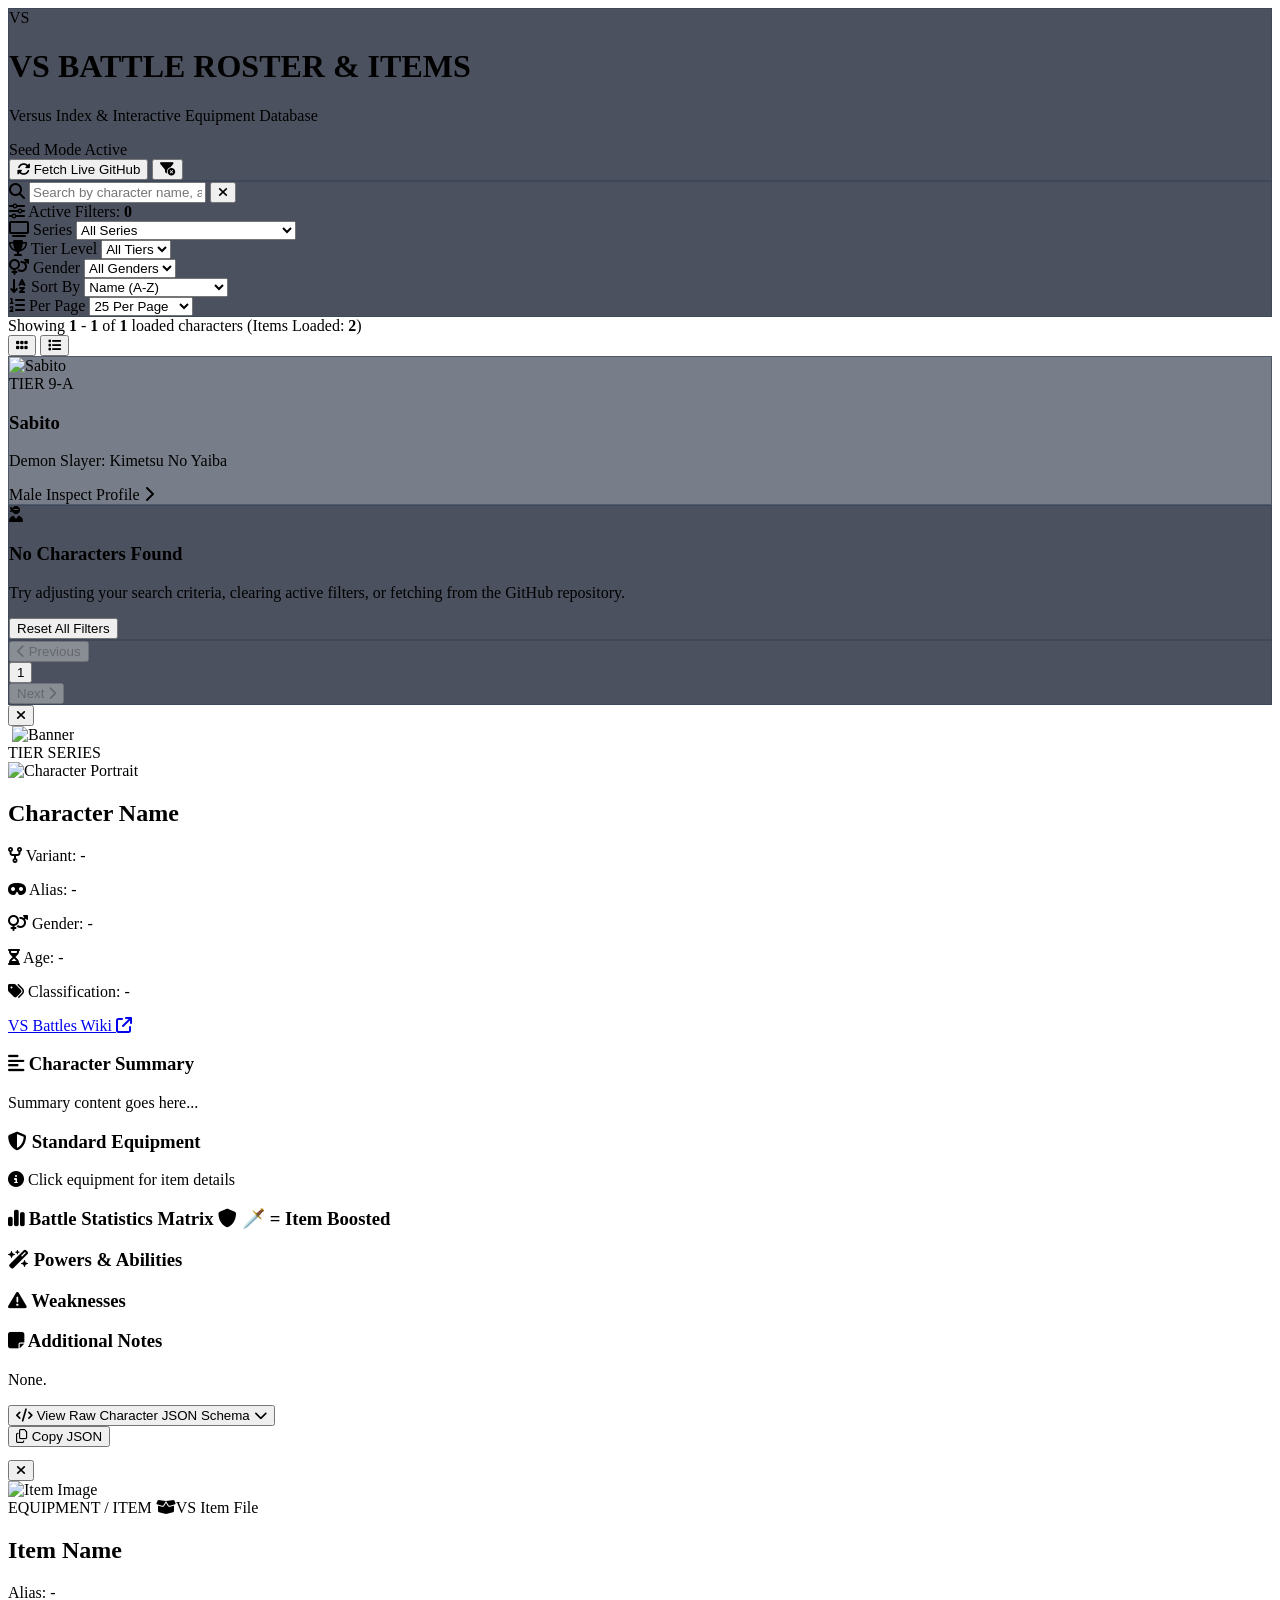
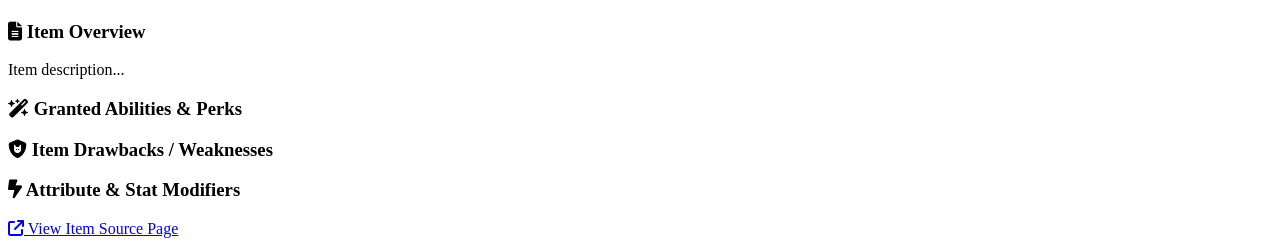
==== commit 1e7e09b9: "page clean-up" ====
--- a/roster/index.html
+++ b/roster/index.html
@@ -250,12 +250,12 @@
                 <i class="fa-solid fa-xmark text-lg"></i>
             </button>
 
-            <div class="relative w-full h-48 sm:h-60 bg-slate-950 overflow-hidden flex items-center justify-center">
-                <img id="modalBannerBg" src="" alt="" class="absolute inset-0 w-full h-full object-cover object-top filter blur-md opacity-30 scale-110">
-                <img id="modalBanner" src="" alt="Banner" class="relative z-10 w-full h-full object-cover object-top filter brightness-95 transition-opacity duration-300">
-                <div class="absolute inset-0 z-20 bg-gradient-to-t from-slate-900 via-slate-900/30 to-transparent"></div>
+            <div class="relative w-full h-44 sm:h-56 bg-slate-950/90 overflow-hidden flex items-center justify-center border-b border-slate-800">
+                <img id="modalBannerBg" src="" alt="" class="absolute inset-0 w-full h-full object-cover object-center filter blur-xl opacity-25 scale-110">
+                <img id="modalBanner" src="" alt="Banner" class="relative z-10 w-full h-full object-contain filter brightness-95 transition-opacity duration-300 p-2">
+                <div class="absolute inset-0 z-20 bg-gradient-to-t from-slate-900 via-transparent to-transparent opacity-80 pointer-events-none"></div>
                 
-                <div class="absolute bottom-4 left-6 sm:left-8 flex flex-wrap items-center gap-2 z-20">
+                <div class="absolute bottom-3 left-4 sm:left-6 flex flex-wrap items-center gap-2 z-20">
                     <span id="modalTierBadge" class="px-3 py-1 rounded-md text-xs font-bold font-tech uppercase tracking-wider text-white shadow-md border border-white/20">
                         TIER
                     </span>
@@ -266,16 +266,17 @@
             </div>
 
             <div class="p-6 sm:p-8 space-y-6 bg-slate-900">
-                <div class="flex flex-col sm:flex-row gap-6 items-start -mt-16 sm:-mt-20 relative z-10">
+                <div class="flex flex-col sm:flex-row gap-6 items-start sm:items-center relative z-10 pt-2">
                     <div class="relative group flex-shrink-0">
-                        <img id="modalPortrait" src="" alt="Character Portrait" class="w-32 h-32 sm:w-40 sm:h-40 rounded-2xl object-cover object-top border-4 border-slate-800 bg-slate-950 shadow-2xl">
+                        <img id="modalPortrait" src="" alt="Character Portrait" class="w-28 h-28 sm:w-36 sm:h-36 rounded-2xl object-cover object-top border-2 border-slate-700 bg-slate-950 shadow-2xl">
                     </div>
 
-                    <div class="flex-1 space-y-1 pt-2 sm:pt-14">
+                    <div class="flex-1 space-y-1">
                         <h2 id="modalName" class="text-2xl sm:text-3xl font-extrabold font-display text-white tracking-wide">
                             Character Name
                         </h2>
                         <div class="flex flex-wrap items-center gap-x-4 gap-y-1 text-xs text-slate-400">
+                            <p id="modalVariant" class="text-purple-300 hidden"><i class="fa-solid fa-code-fork text-purple-400 mr-1.5"></i> Variant: <span>-</span></p>
                             <p id="modalAlias" class="text-slate-300"><i class="fa-solid fa-mask text-blue-400 mr-1.5"></i> Alias: <span>-</span></p>
                             <p id="modalGender"><i class="fa-solid fa-venus-mars text-blue-400 mr-1.5"></i> Gender: <span>-</span></p>
                             <p id="modalAge"><i class="fa-solid fa-hourglass-half text-blue-400 mr-1.5"></i> Age: <span>-</span></p>
@@ -285,7 +286,7 @@
                         </p>
                     </div>
 
-                    <div class="sm:self-end">
+                    <div class="sm:self-center">
                         <a id="modalSourceUrl" href="#" target="_blank" rel="noopener noreferrer" class="inline-flex items-center gap-2 px-3 py-1.5 rounded-lg text-xs font-medium bg-blue-600/20 text-blue-300 border border-blue-500/30 hover:bg-blue-600 hover:text-white transition">
                             <span>VS Battles Wiki</span>
                             <i class="fa-solid fa-arrow-up-right-from-square text-xs"></i>
@@ -728,11 +729,12 @@
             if (searchVal) {
                 result = result.filter(c => {
                     const nameMatch = c.name && c.name.toLowerCase().includes(searchVal);
+                    const variantMatch = c.variant && c.variant.toLowerCase().includes(searchVal);
                     const aliasMatch = c.alias && c.alias.toLowerCase().includes(searchVal);
                     const seriesMatch = c.series && c.series.toLowerCase().includes(searchVal);
                     const equipMatch = Array.isArray(c.equipment) && c.equipment.some(e => String(e).toLowerCase().includes(searchVal));
                     const abMatch = Array.isArray(c.abilities) && c.abilities.some(a => String(a).toLowerCase().includes(searchVal));
-                    return nameMatch || aliasMatch || seriesMatch || equipMatch || abMatch;
+                    return nameMatch || variantMatch || aliasMatch || seriesMatch || equipMatch || abMatch;
                 });
             }
 
@@ -852,6 +854,7 @@
                         <div class="relative h-56 bg-slate-950 overflow-hidden">
                             <img src="${c.portrait}" alt="${c.name}" class="w-full h-full object-cover object-top group-hover:scale-105 transition duration-300">
                             <div class="absolute inset-0 bg-gradient-to-t from-slate-900 via-transparent to-transparent"></div>
+                            ${c.variant ? `<span class="absolute top-2 left-2 px-2.5 py-1 rounded-md text-[11px] font-bold font-tech bg-slate-950/80 text-purple-400 border border-purple-500/30 backdrop-blur-sm">${c.variant}</span>` : ''}
                             <span class="absolute top-2 right-2 px-2.5 py-1 rounded-md text-[11px] font-bold font-tech bg-slate-950/80 text-blue-400 border border-blue-500/30 backdrop-blur-sm">
                                 TIER ${c.tier || 'N/A'}
                             </span>
@@ -859,7 +862,7 @@
                         <div class="p-4 flex-1 flex flex-col justify-between space-y-2">
                             <div>
                                 <h3 class="font-bold text-base text-slate-100 group-hover:text-blue-400 transition">${c.name}</h3>
-                                <p class="text-xs text-slate-400 line-clamp-1">${c.series || 'Unknown Series'}</p>
+                                <p class="text-xs text-slate-400 line-clamp-1">${c.series || 'Unknown Series'}${c.variant ? ` • ${c.variant}` : ''}</p>
                             </div>
                             <div class="text-[11px] text-slate-500 flex justify-between items-center pt-2 border-t border-slate-800">
                                 <span>${c.gender || 'N/A'}</span>
@@ -880,7 +883,7 @@
                         <div class="flex items-center gap-3">
                             <img src="${c.portrait}" alt="${c.name}" class="w-12 h-12 rounded-lg object-cover object-top bg-slate-950">
                             <div>
-                                <h3 class="font-bold text-sm text-slate-100">${c.name}</h3>
+                                <h3 class="font-bold text-sm text-slate-100">${c.name} ${c.variant ? `<span class="text-xs text-purple-400 font-normal">(${c.variant})</span>` : ''}</h3>
                                 <p class="text-xs text-slate-400">${c.series || 'Unknown'} • ${c.gender || 'N/A'}</p>
                             </div>
                         </div>
@@ -941,6 +944,15 @@
             if (!character) return;
 
             document.getElementById('modalName').textContent = character.name || 'Unknown';
+
+            const variantElem = document.getElementById('modalVariant');
+            if (character.variant) {
+                variantElem.querySelector('span').textContent = character.variant;
+                variantElem.classList.remove('hidden');
+            } else {
+                variantElem.classList.add('hidden');
+            }
+
             document.getElementById('modalAlias').querySelector('span').textContent = character.alias || 'None';
             document.getElementById('modalGender').querySelector('span').textContent = character.gender || 'N/A';
             document.getElementById('modalAge').querySelector('span').textContent = character.age || 'N/A';
